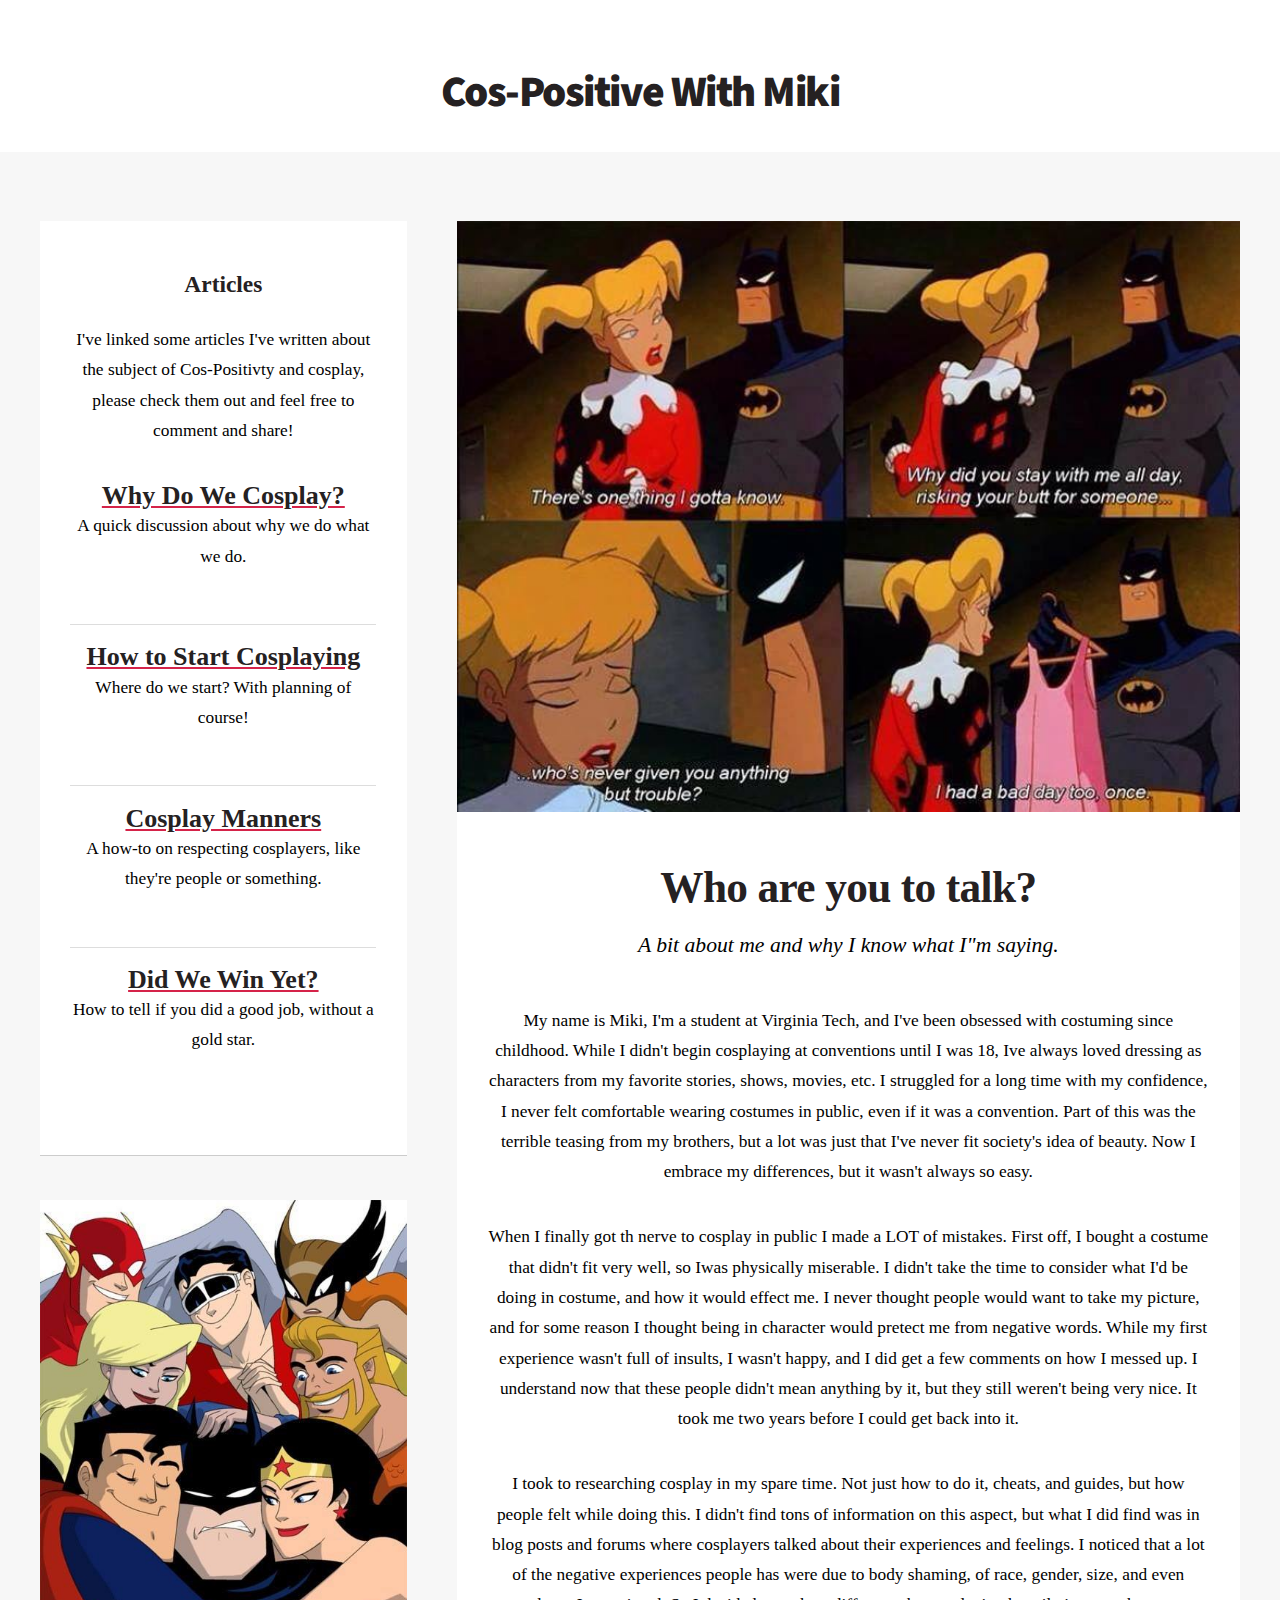
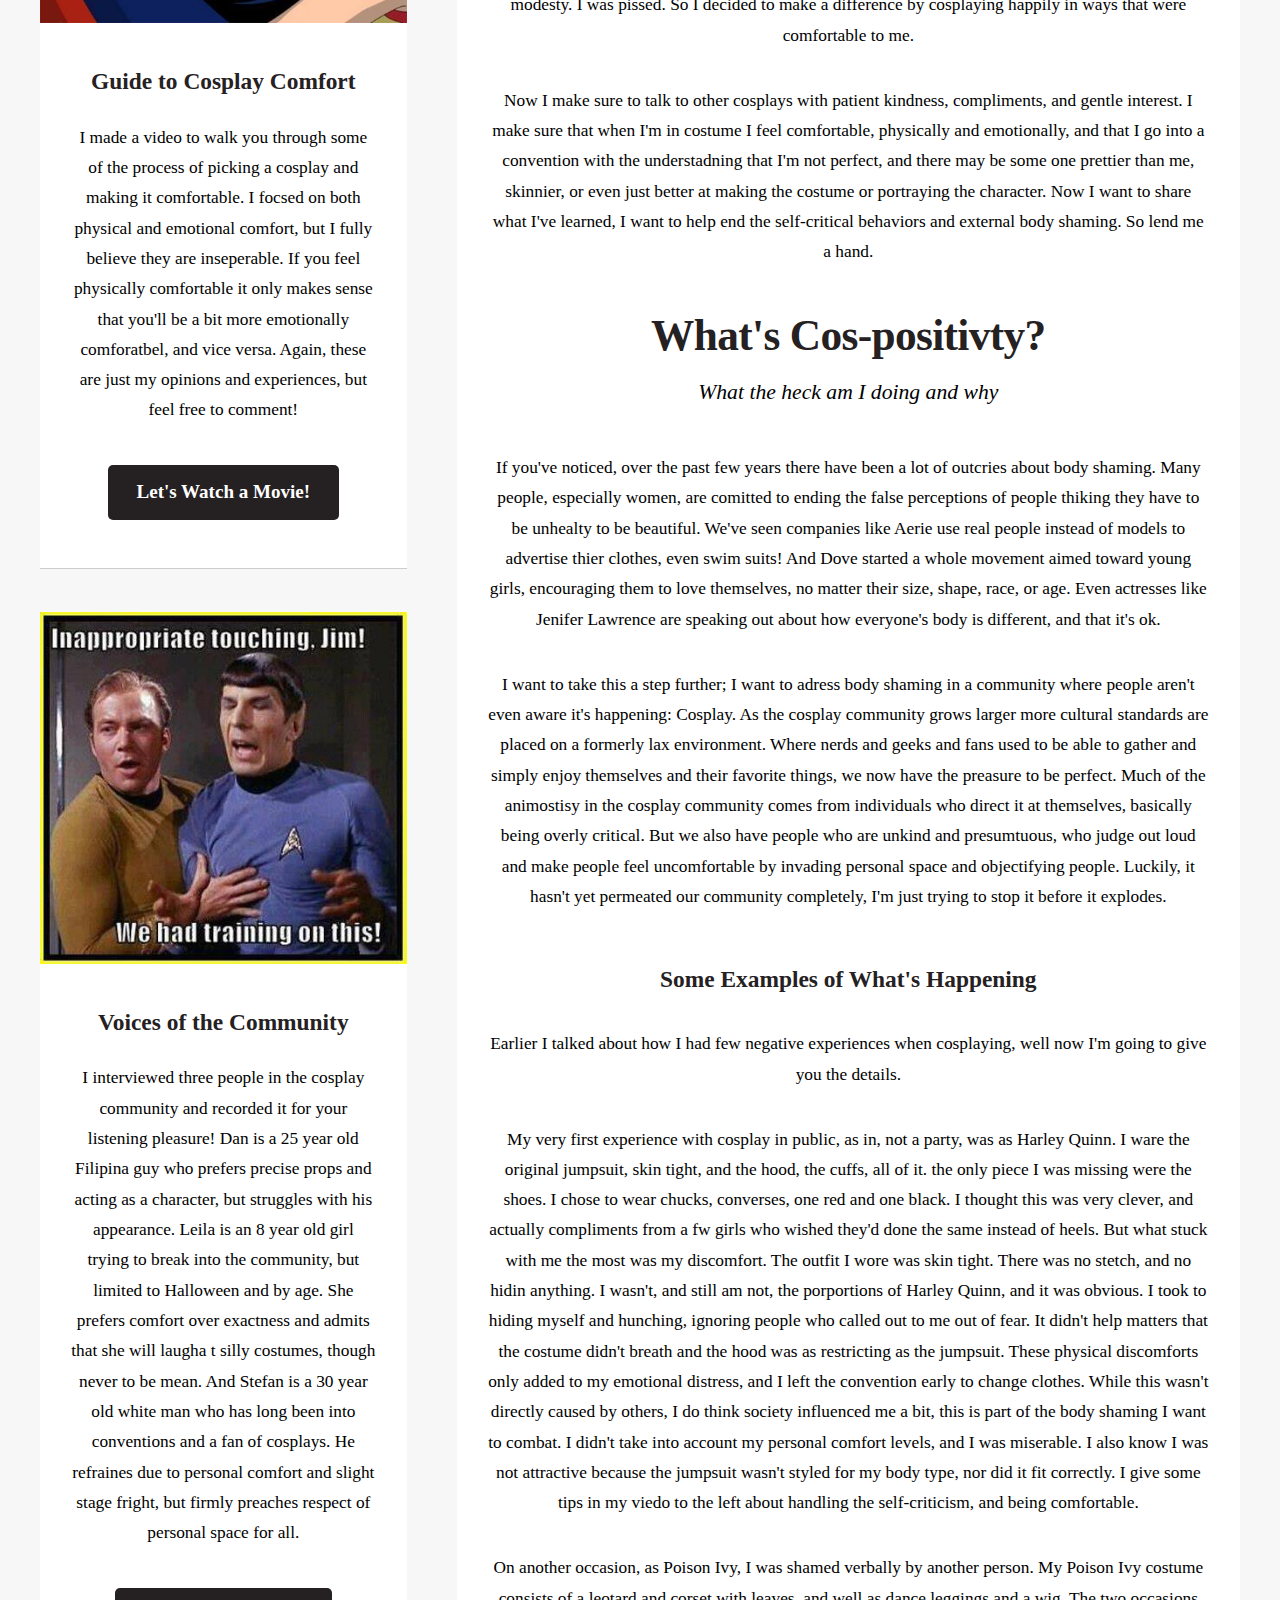
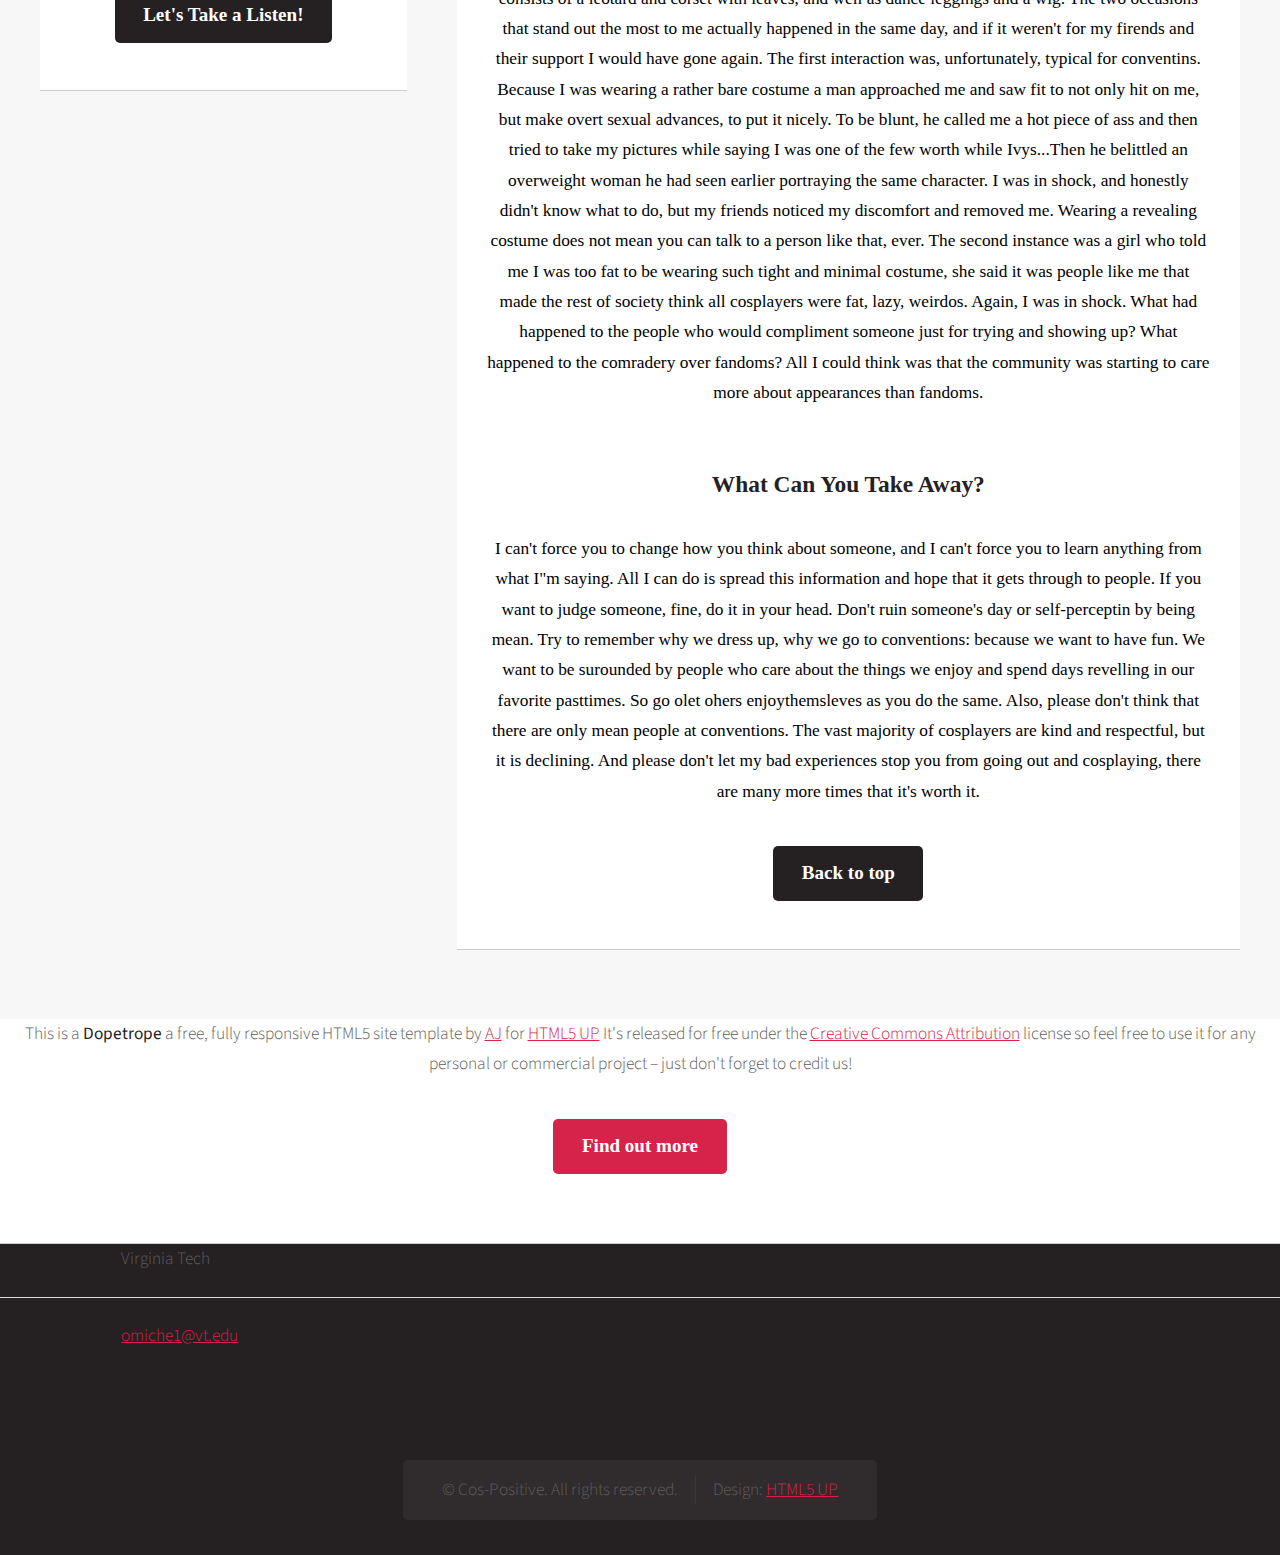
==== index.html @ 718fa7bf "background gradient" ====
<!DOCTYPE HTML>

<!--
	Dopetrope by HTML5 UP
	html5up.net | @ajlkn
	Free for personal and commercial use under the CCA 3.0 license (html5up.net/license)
-->
<html>
	<head>
		<title>Cos-Positivity</title>
		<meta charset="utf-8" />
		<meta name="viewport" content="width=device-width, initial-scale=1" />
		<!--[if lte IE 8]><script src="assets/js/ie/html5shiv.js"></script><![endif]-->
		<link rel="stylesheet" href="assets/css/main.css" />
		<!--[if lte IE 8]><link rel="stylesheet" href="assets/css/ie8.css" /><![endif]-->

	</head>
	<body class="left-sidebar">
		<div id="page-wrapper">

			<!-- Header -->
				<div id="header-wrapper">
					<div id="header">

						<!-- Logo -->
							<h1><a href="index.html">Cos-Positive With Miki</a></h1>



			<!-- Main -->
				<div id="main-wrapper">
					<div class="container">
						<div class="row">
							<div class="4u 12u(mobile)">

								<!-- Sidebar -->

									<section class="box">
										<header>
											<h3>Articles</h3>
										</header>
											<p>I've linked some articles I've written about the subject of Cos-Positivty and cosplay, please check them out and feel free to comment and share!</p>
										<ul class="divided">
											<li><a href="https://medium.com/@omiche1/cosplay-why-we-do-it-e22e44e85439#.h0am6yhkr"> <h2>Why Do We Cosplay?</h2></a>
												<p> A quick discussion about why we do what we do.</p> </li>
											<li><a href="https://medium.com/@omiche1/where-cos-players-begin-73baca3f4465#.1ui3qeri3"> <h2>How to Start Cosplaying</h2></a>
												<p> Where do we start? With planning of course!</li>
											<li><a href="https://medium.com/@omiche1/cos-politeness-6b3b07831b77#.b952tyuu8"><h2>Cosplay Manners</h2></a>
												<p>A how-to on respecting cosplayers, like they're people or something.</p> </li>
											<li><a href="https://medium.com/@omiche1/when-is-cos-play-successful-838d1ea5e66e#.mlpqvduhi"><h2>Did We Win Yet?</h2></a>
												<p>How to tell if you did a good job, without a gold star.</p> </li>
										</ul>

									</section>
									<section class="box">
										<a href="#" class="image featured"><img src="images/pic11.jpg" alt="" /></a>
										<header>
											<h3>Guide to Cosplay Comfort</h3>
										</header>
										<p>I made a video to walk you through some of the process of picking a cosplay and making it comfortable. I focsed on both physical and emotional comfort, but I fully believe they are inseperable. If you feel physically comfortable it only makes sense that you'll be a bit more emotionally comforatbel, and vice versa. Again, these are just my opinions and experiences, but feel free to comment!</p>
										<footer>
											<a href="https://www.youtube.com/watch?v=R104A-FDfDQ" class="button alt">Let's Watch a Movie!</a>
										</footer>
									</section>

									<section class="box">
										<a href="#" class="image featured"><img src="images/pic09.jpg" alt="" /></a>
										<header>
											<h3>Voices of the Community</h3>
										</header>
										<p>I interviewed three people in the cosplay community and recorded it for your listening pleasure! Dan is a 25 year old Filipina guy who prefers precise props and acting as a character, but struggles with his appearance. Leila is an 8 year old girl trying to break into the community, but limited to Halloween and by age. She prefers comfort over exactness and admits that she will laugha t silly costumes, though never to be mean. And Stefan is a 30 year old white man who has long been into conventions and a fan of cosplays. He refraines due to personal comfort and slight stage fright, but firmly preaches respect of personal space for all.</p>
										<footer>
											<a href="https://soundcloud.com/user-103454014" class="button alt">Let's Take a Listen!</a>
										</footer>
									</section>

							</div>
							<div class="8u 12u(mobile) important(mobile)">

								<!-- Content -->
									<article class="box post">
										<a href="#" class="image featured"><img src="images/pic01.jpg" alt="" /></a>
										<header>
											<h2>Who are you to talk?</h2>
											<p>A bit about me and why I know what I"m saying.</p>
										</header>
										<p>My name is Miki, I'm a student at Virginia Tech, and I've been obsessed with costuming since childhood. While I didn't begin cosplaying at conventions until I was 18, Ive always loved dressing as characters from my favorite stories, shows, movies, etc. I struggled for a long time with my confidence, I never felt comfortable wearing costumes in public, even if it was a convention. Part of this was the terrible teasing from my brothers, but a lot was just that I've never fit society's idea of beauty. Now I embrace my differences, but it wasn't always so easy.
										</p>
											<p>When I finally got th nerve to cosplay in public I made a LOT of mistakes. First off, I bought a costume that didn't fit very well, so Iwas physically miserable. I didn't take the time to consider what I'd be doing in costume, and how it would effect me. I never thought people would want to take my picture, and for some reason I thought being in character would pretect me from negative words. While my first experience wasn't full of insults, I wasn't happy, and I did get a few comments on how I messed up. I understand now that these people didn't mean anything by it, but they still weren't being very nice. It took me two years before I could get back into it. </p>
											<p> I took to researching cosplay in my spare time. Not just how to do it, cheats, and guides, but how people felt while doing this. I didn't find tons of information on this aspect, but what I did find was in blog posts and forums where cosplayers talked about their experiences and feelings. I noticed that a lot of the negative experiences people has were due to body shaming, of race, gender, size, and even modesty. I was pissed. So I decided to make a difference by cosplaying happily in ways that were comfortable to me. </p>
											<p> Now I make sure to talk to other cosplays with patient kindness, compliments, and gentle interest. I make sure that when I'm in costume I feel comfortable, physically and emotionally, and that I go into a convention with the understadning that I'm not perfect, and there may be some one prettier than me, skinnier, or even just better at making the costume or portraying the character. Now I want to share what I've learned, I want to help end the self-critical behaviors and external body shaming. So lend me a hand. </p>

											<header>
												<h2>What's Cos-positivty?</h2>
												<p>What the heck am I doing and why</p>
											</header>
										<p>
											If you've noticed, over the past few years there have been a lot of outcries about body shaming. Many people, especially women, are comitted to ending the false perceptions of people thiking they have to be unhealty to be beautiful. We've seen companies like Aerie use real people instead of models to advertise thier clothes, even swim suits! And Dove started a whole movement aimed toward young girls, encouraging them to love themselves, no matter their size, shape, race, or age. Even actresses like Jenifer Lawrence are speaking out about how everyone's body is different, and that it's ok.

										</p>
										<p>
											I want to take this a step further; I want to adress body shaming in a community where people aren't even aware it's happening: Cosplay. As the cosplay community grows larger more cultural standards are placed on a formerly lax environment. Where nerds and geeks and fans used to be able to gather and simply enjoy themselves and their favorite things, we now have the preasure to be perfect. Much of the animostisy in the cosplay community comes from individuals who direct it at themselves, basically being overly critical. But we also have people who are unkind and presumtuous, who judge out loud and make people feel uncomfortable by invading personal space and objectifying people. Luckily, it hasn't yet permeated our community completely, I'm just trying to stop it before it explodes.
										</p>
										<section>
											<header>
												<h3>Some Examples of What's Happening</h3>
											</header>
											<p>
												Earlier I talked about how I had few negative experiences when cosplaying, well now I'm going to give you the details.
											</p>
											<p>
												My very first experience with cosplay in public, as in, not a party, was as Harley Quinn. I ware the original jumpsuit, skin tight, and the hood, the cuffs, all of it. the only piece I was missing were the shoes. I chose to wear chucks, converses, one red and one black. I thought this was very clever, and actually compliments from a fw girls who wished they'd done the same instead of heels. But what stuck with me the most was my discomfort. The outfit I wore was skin tight. There was no stetch, and no hidin anything. I wasn't, and still am not, the porportions of Harley Quinn, and it was obvious. I took to hiding myself and hunching, ignoring people who called out to me out of fear. It didn't help matters that the costume didn't breath and the hood was as restricting as the jumpsuit. These physical discomforts only added to my emotional distress, and I left the convention early to change clothes. While this wasn't directly caused by others, I do think society influenced me a bit, this is part of the body shaming I want to combat. I didn't take into account my personal comfort levels, and I was miserable. I also know I was not attractive because the jumpsuit wasn't styled for my body type, nor did it fit correctly. I give some tips in my viedo to the left about handling the self-criticism, and being comfortable.
											</p>
											<p> On another occasion, as Poison Ivy, I was shamed verbally by another person. My Poison Ivy costume consists of a leotard and corset with leaves, and well as dance leggings and a wig. The two occasions that stand out the most to me actually happened in the same day, and if it weren't for my firends and their support I would have gone again. The first interaction was, unfortunately, typical for conventins. Because I was wearing a rather bare costume a man approached me and saw fit to not only hit on me, but make overt sexual advances, to put it nicely. To be blunt, he called me a hot piece of ass and then tried to take my pictures while saying I was one of the few worth while Ivys...Then he belittled an overweight woman he had seen earlier portraying the same character. I was in shock, and honestly didn't know what to do, but my friends noticed my discomfort and removed me. Wearing a revealing costume does not mean you can talk to a person like that, ever. The second instance was a girl who told me I was too fat to be wearing such tight and minimal costume, she said it was people like me that made the rest of society think all cosplayers were fat, lazy, weirdos. Again, I was in shock. What had happened to the people who would compliment someone just for trying and showing up? What happened to the comradery over fandoms? All I could think was that the community was starting to care more about appearances than fandoms.
										</section>
										<section>
											<header>
												<h3>What Can You Take Away?</h3>
											</header>
											<p>
												I can't force you to change how you think about someone, and I can't force you to learn anything from what I"m saying. All I can do is spread this information and hope that it gets through to people. If you want to judge someone, fine, do it in your head. Don't ruin someone's day or self-perceptin by being mean. Try to remember why we dress up, why we go to conventions: because we want to have fun. We want to be surounded by people who care about the things we enjoy and spend days revelling in our favorite pasttimes. So go olet ohers enjoythemsleves as you do the same. Also, please don't think that there are only mean people at conventions. The vast majority of cosplayers are kind and respectful, but it is declining. And please don't let my bad experiences stop you from going out and cosplaying, there are many more times that it's worth it.
											</p>
											<footer>
												<a href="#" class="button alt">Back to top</a>
											</footer>
										</section>
									</article>

							</div>
						</div>
					</div>
				</div>

			<!-- Footer -->


										<p>This is a <strong>Dopetrope</strong> a free, fully responsive HTML5 site template by
										<a href="http://twitter.com/ajlkn">AJ</a> for <a href="http://html5up.net/">HTML5 UP</a> It's released for free under
										the <a href="http://html5up.net/license/">Creative Commons Attribution</a> license so feel free to use it for any personal or commercial project &ndash; just don't forget to credit us!
									</p>
									<footer>
										<a href="#" class="button">Find out more</a>
									</footer>
								</section>
							</div>
						</div>

									<ul class="contact">
										<li>
											<h3>Address</h3>
											<p>
												Virginia Tech<br />

											</p>
										</li>
										<li>
											<h3>Mail</h3>
											<p><a href="#">omiche1@vt.edu</a></p>
										</li>

									</ul>
								</section>
							</div>
						</div>
						<div class="row">
							<div class="12u">

								<!-- Copyright -->
									<div id="copyright">
										<ul class="links">
											<li>&copy; Cos-Positive. All rights reserved.</li><li>Design: <a href="http://html5up.net">HTML5 UP</a></li>
										</ul>
									</div>

							</div>
						</div>
					</section>
				</div>

		</div>

		<!-- Scripts -->
			<script src="assets/js/jquery.min.js"></script>
			<script src="assets/js/jquery.dropotron.min.js"></script>
			<script src="assets/js/skel.min.js"></script>
			<script src="assets/js/skel-viewport.min.js"></script>
			<script src="assets/js/util.js"></script>
			<!--[if lte IE 8]><script src="assets/js/ie/respond.min.js"></script><![endif]-->
			<script src="assets/js/main.js"></script>

	</body>
</html>
---- assets/css/main.css ----
@import url("font-awesome.min.css");
@import url("https://fonts.googleapis.com/css?family=Source+Sans+Pro:300,400,700,900,300italic");

/*
	Dopetrope by HTML5 UP
	html5up.net | @ajlkn
	Free for personal and commercial use under the CCA 3.0 license (html5up.net/license)
*/

/* Reset */

	html, body, div, span, applet, object, iframe, h1, h2, h3, h4, h5, h6, p, blockquote, pre, a, abbr, acronym, address, big, cite, code, del, dfn, em, img, ins, kbd, q, s, samp, small, strike, strong, sub, sup, tt, var, b, u, i, center, dl, dt, dd, ol, ul, li, fieldset, form, label, legend, table, caption, tbody, tfoot, thead, tr, th, td, article, aside, canvas, details, embed, figure, figcaption, footer, header, hgroup, menu, nav, output, ruby, section, summary, time, mark, audio, video {
		margin: 0;
		padding: 0;
		border: 0;
		font-size: 100%;
		font: inherit;
		vertical-align: baseline;
	}

	article, aside, details, figcaption, figure, footer, header, hgroup, menu, nav, section {
		display: block;
		color: black;
		font-family: Lucida;
	}

	body {
		line-height: 1;
	}

	ol, ul {
		list-style: none;
		
	}

	blockquote, q {
		quotes: none;
	}

	blockquote:before, blockquote:after, q:before, q:after {
		content: '';
		content: none;
	}

	table {
		border-collapse: collapse;
		border-spacing: 0;
	}

	body {
		-webkit-text-size-adjust: none;
	}

/* Box Model */

	*, *:before, *:after {
		-moz-box-sizing: border-box;
		-webkit-box-sizing: border-box;
		box-sizing: border-box;

	}

/* Containers */

	.container {
		margin-left: auto;
		margin-right: auto;
		background-image: url("https://i.stack.imgur.com/cjXKj.png");
	}

	.container.\31 25\25 {
		width: 100%;
		max-width: 1200px;
		min-width: 960px;
	}

	.container.\37 5\25 {
		width: 720px;
	}

	.container.\35 0\25 {
		width: 480px;
	}

	.container.\32 5\25 {
		width: 240px;
	}

	.container {
		width: 960px;
	}

	@media screen and (min-width: 737px) {

		.container.\31 25\25 {
			width: 100%;
			max-width: 1500px;
			min-width: 1200px;
		}

		.container.\37 5\25 {
			width: 900px;
		}

		.container.\35 0\25 {
			width: 600px;
		}

		.container.\32 5\25 {
			width: 300px;
		}

		.container {
			width: 1200px;
		}

	}

	@media screen and (min-width: 737px) and (max-width: 1200px) {

		.container.\31 25\25 {
			width: 100%;
			max-width: 1200px;
			min-width: 960px;
		}

		.container.\37 5\25 {
			width: 720px;
		}

		.container.\35 0\25 {
			width: 480px;
		}

		.container.\32 5\25 {
			width: 240px;
		}

		.container {
			width: 960px;
		}

	}

	@media screen and (max-width: 736px) {

		.container.\31 25\25 {
			width: 100%;
			max-width: 125%;
			min-width: 100%;
		}

		.container.\37 5\25 {
			width: 75%;
		}

		.container.\35 0\25 {
			width: 50%;
		}

		.container.\32 5\25 {
			width: 25%;
		}

		.container {
			width: 100% !important;
		}

	}

/* Grid */

	.row {
		border-bottom: solid 1px transparent;
		-moz-box-sizing: border-box;
		-webkit-box-sizing: border-box;
		box-sizing: border-box;
	}

	.row > * {
		float: left;
		-moz-box-sizing: border-box;
		-webkit-box-sizing: border-box;
		box-sizing: border-box;
	}

	.row:after, .row:before {
		content: '';
		display: block;
		clear: both;
		height: 0;
	}

	.row.uniform > * > :first-child {
		margin-top: 0;
	}

	.row.uniform > * > :last-child {
		margin-bottom: 0;
	}

	.row.\30 \25 > * {
		padding: 0 0 0 0px;
	}

	.row.\30 \25 {
		margin: 0 0 -1px 0px;
	}

	.row.uniform.\30 \25 > * {
		padding: 0px 0 0 0px;
	}

	.row.uniform.\30 \25 {
		margin: 0px 0 -1px 0px;
	}

	.row > * {
		padding: 0 0 0 40px;
	}

	.row {
		margin: 0 0 -1px -40px;
	}

	.row.uniform > * {
		padding: 40px 0 0 40px;
	}

	.row.uniform {
		margin: -40px 0 -1px -40px;
	}

	.row.\32 00\25 > * {
		padding: 0 0 0 80px;
	}

	.row.\32 00\25 {
		margin: 0 0 -1px -80px;
	}

	.row.uniform.\32 00\25 > * {
		padding: 80px 0 0 80px;
	}

	.row.uniform.\32 00\25 {
		margin: -80px 0 -1px -80px;
	}

	.row.\31 50\25 > * {
		padding: 0 0 0 60px;
	}

	.row.\31 50\25 {
		margin: 0 0 -1px -60px;
	}

	.row.uniform.\31 50\25 > * {
		padding: 60px 0 0 60px;
	}

	.row.uniform.\31 50\25 {
		margin: -60px 0 -1px -60px;
	}

	.row.\35 0\25 > * {
		padding: 0 0 0 20px;
	}

	.row.\35 0\25 {
		margin: 0 0 -1px -20px;
	}

	.row.uniform.\35 0\25 > * {
		padding: 20px 0 0 20px;
	}

	.row.uniform.\35 0\25 {
		margin: -20px 0 -1px -20px;
	}

	.row.\32 5\25 > * {
		padding: 0 0 0 10px;
	}

	.row.\32 5\25 {
		margin: 0 0 -1px -10px;
	}

	.row.uniform.\32 5\25 > * {
		padding: 10px 0 0 10px;
	}

	.row.uniform.\32 5\25 {
		margin: -10px 0 -1px -10px;
	}

	.\31 2u, .\31 2u\24 {
		width: 100%;
		clear: none;
		margin-left: 0;
	}

	.\31 1u, .\31 1u\24 {
		width: 91.6666666667%;
		clear: none;
		margin-left: 0;
	}

	.\31 0u, .\31 0u\24 {
		width: 83.3333333333%;
		clear: none;
		margin-left: 0;
	}

	.\39 u, .\39 u\24 {
		width: 75%;
		clear: none;
		margin-left: 0;
	}

	.\38 u, .\38 u\24 {
		width: 66.6666666667%;
		clear: none;
		margin-left: 0;
	}

	.\37 u, .\37 u\24 {
		width: 58.3333333333%;
		clear: none;
		margin-left: 0;
	}

	.\36 u, .\36 u\24 {
		width: 50%;
		clear: none;
		margin-left: 0;
	}

	.\35 u, .\35 u\24 {
		width: 41.6666666667%;
		clear: none;
		margin-left: 0;
	}

	.\34 u, .\34 u\24 {
		width: 33.3333333333%;
		clear: none;
		margin-left: 0;
	}

	.\33 u, .\33 u\24 {
		width: 25%;
		clear: none;
		margin-left: 0;
	}

	.\32 u, .\32 u\24 {
		width: 16.6666666667%;
		clear: none;
		margin-left: 0;
	}

	.\31 u, .\31 u\24 {
		width: 8.3333333333%;
		clear: none;
		margin-left: 0;
	}

	.\31 2u\24 + *,
	.\31 1u\24 + *,
	.\31 0u\24 + *,
	.\39 u\24 + *,
	.\38 u\24 + *,
	.\37 u\24 + *,
	.\36 u\24 + *,
	.\35 u\24 + *,
	.\34 u\24 + *,
	.\33 u\24 + *,
	.\32 u\24 + *,
	.\31 u\24 + * {
		clear: left;
	}

	.\-11u {
		margin-left: 91.66667%;
	}

	.\-10u {
		margin-left: 83.33333%;
	}

	.\-9u {
		margin-left: 75%;
	}

	.\-8u {
		margin-left: 66.66667%;
	}

	.\-7u {
		margin-left: 58.33333%;
	}

	.\-6u {
		margin-left: 50%;
	}

	.\-5u {
		margin-left: 41.66667%;
	}

	.\-4u {
		margin-left: 33.33333%;
	}

	.\-3u {
		margin-left: 25%;
	}

	.\-2u {
		margin-left: 16.66667%;
	}

	.\-1u {
		margin-left: 8.33333%;
	}

	@media screen and (min-width: 737px) {

		.row > * {
			padding: 50px 0 0 50px;
		}

		.row {
			margin: -50px 0 -1px -50px;
		}

		.row.uniform > * {
			padding: 50px 0 0 50px;
		}

		.row.uniform {
			margin: -50px 0 -1px -50px;
		}

		.row.\32 00\25 > * {
			padding: 100px 0 0 100px;
		}

		.row.\32 00\25 {
			margin: -100px 0 -1px -100px;
		}

		.row.uniform.\32 00\25 > * {
			padding: 100px 0 0 100px;
		}

		.row.uniform.\32 00\25 {
			margin: -100px 0 -1px -100px;
		}

		.row.\31 50\25 > * {
			padding: 75px 0 0 75px;
		}

		.row.\31 50\25 {
			margin: -75px 0 -1px -75px;
		}

		.row.uniform.\31 50\25 > * {
			padding: 75px 0 0 75px;
		}

		.row.uniform.\31 50\25 {
			margin: -75px 0 -1px -75px;
		}

		.row.\35 0\25 > * {
			padding: 25px 0 0 25px;
		}

		.row.\35 0\25 {
			margin: -25px 0 -1px -25px;
		}

		.row.uniform.\35 0\25 > * {
			padding: 25px 0 0 25px;
		}

		.row.uniform.\35 0\25 {
			margin: -25px 0 -1px -25px;
		}

		.row.\32 5\25 > * {
			padding: 12.5px 0 0 12.5px;
		}

		.row.\32 5\25 {
			margin: -12.5px 0 -1px -12.5px;
		}

		.row.uniform.\32 5\25 > * {
			padding: 12.5px 0 0 12.5px;
		}

		.row.uniform.\32 5\25 {
			margin: -12.5px 0 -1px -12.5px;
		}

		.\31 2u\28desktop\29, .\31 2u\24\28desktop\29 {
			width: 100%;
			clear: none;
			margin-left: 0;
		}

		.\31 1u\28desktop\29, .\31 1u\24\28desktop\29 {
			width: 91.6666666667%;
			clear: none;
			margin-left: 0;
		}

		.\31 0u\28desktop\29, .\31 0u\24\28desktop\29 {
			width: 83.3333333333%;
			clear: none;
			margin-left: 0;
		}

		.\39 u\28desktop\29, .\39 u\24\28desktop\29 {
			width: 75%;
			clear: none;
			margin-left: 0;
		}

		.\38 u\28desktop\29, .\38 u\24\28desktop\29 {
			width: 66.6666666667%;
			clear: none;
			margin-left: 0;
		}

		.\37 u\28desktop\29, .\37 u\24\28desktop\29 {
			width: 58.3333333333%;
			clear: none;
			margin-left: 0;
		}

		.\36 u\28desktop\29, .\36 u\24\28desktop\29 {
			width: 50%;
			clear: none;
			margin-left: 0;
		}

		.\35 u\28desktop\29, .\35 u\24\28desktop\29 {
			width: 41.6666666667%;
			clear: none;
			margin-left: 0;
		}

		.\34 u\28desktop\29, .\34 u\24\28desktop\29 {
			width: 33.3333333333%;
			clear: none;
			margin-left: 0;
		}

		.\33 u\28desktop\29, .\33 u\24\28desktop\29 {
			width: 25%;
			clear: none;
			margin-left: 0;
		}

		.\32 u\28desktop\29, .\32 u\24\28desktop\29 {
			width: 16.6666666667%;
			clear: none;
			margin-left: 0;
		}

		.\31 u\28desktop\29, .\31 u\24\28desktop\29 {
			width: 8.3333333333%;
			clear: none;
			margin-left: 0;
		}

		.\31 2u\24\28desktop\29 + *,
		.\31 1u\24\28desktop\29 + *,
		.\31 0u\24\28desktop\29 + *,
		.\39 u\24\28desktop\29 + *,
		.\38 u\24\28desktop\29 + *,
		.\37 u\24\28desktop\29 + *,
		.\36 u\24\28desktop\29 + *,
		.\35 u\24\28desktop\29 + *,
		.\34 u\24\28desktop\29 + *,
		.\33 u\24\28desktop\29 + *,
		.\32 u\24\28desktop\29 + *,
		.\31 u\24\28desktop\29 + * {
			clear: left;
		}

		.\-11u\28desktop\29 {
			margin-left: 91.66667%;
		}

		.\-10u\28desktop\29 {
			margin-left: 83.33333%;
		}

		.\-9u\28desktop\29 {
			margin-left: 75%;
		}

		.\-8u\28desktop\29 {
			margin-left: 66.66667%;
		}

		.\-7u\28desktop\29 {
			margin-left: 58.33333%;
		}

		.\-6u\28desktop\29 {
			margin-left: 50%;
		}

		.\-5u\28desktop\29 {
			margin-left: 41.66667%;
		}

		.\-4u\28desktop\29 {
			margin-left: 33.33333%;
		}

		.\-3u\28desktop\29 {
			margin-left: 25%;
		}

		.\-2u\28desktop\29 {
			margin-left: 16.66667%;
		}

		.\-1u\28desktop\29 {
			margin-left: 8.33333%;
		}

	}

	@media screen and (min-width: 737px) and (max-width: 1200px) {

		.row > * {
			padding: 25px 0 0 25px;
		}

		.row {
			margin: -25px 0 -1px -25px;
		}

		.row.uniform > * {
			padding: 25px 0 0 25px;
		}

		.row.uniform {
			margin: -25px 0 -1px -25px;
		}

		.row.\32 00\25 > * {
			padding: 50px 0 0 50px;
		}

		.row.\32 00\25 {
			margin: -50px 0 -1px -50px;
		}

		.row.uniform.\32 00\25 > * {
			padding: 50px 0 0 50px;
		}

		.row.uniform.\32 00\25 {
			margin: -50px 0 -1px -50px;
		}

		.row.\31 50\25 > * {
			padding: 37.5px 0 0 37.5px;
		}

		.row.\31 50\25 {
			margin: -37.5px 0 -1px -37.5px;
		}

		.row.uniform.\31 50\25 > * {
			padding: 37.5px 0 0 37.5px;
		}

		.row.uniform.\31 50\25 {
			margin: -37.5px 0 -1px -37.5px;
		}

		.row.\35 0\25 > * {
			padding: 12.5px 0 0 12.5px;
		}

		.row.\35 0\25 {
			margin: -12.5px 0 -1px -12.5px;
		}

		.row.uniform.\35 0\25 > * {
			padding: 12.5px 0 0 12.5px;
		}

		.row.uniform.\35 0\25 {
			margin: -12.5px 0 -1px -12.5px;
		}

		.row.\32 5\25 > * {
			padding: 6.25px 0 0 6.25px;
		}

		.row.\32 5\25 {
			margin: -6.25px 0 -1px -6.25px;
		}

		.row.uniform.\32 5\25 > * {
			padding: 6.25px 0 0 6.25px;
		}

		.row.uniform.\32 5\25 {
			margin: -6.25px 0 -1px -6.25px;
		}

		.\31 2u\28tablet\29, .\31 2u\24\28tablet\29 {
			width: 100%;
			clear: none;
			margin-left: 0;
		}

		.\31 1u\28tablet\29, .\31 1u\24\28tablet\29 {
			width: 91.6666666667%;
			clear: none;
			margin-left: 0;
		}

		.\31 0u\28tablet\29, .\31 0u\24\28tablet\29 {
			width: 83.3333333333%;
			clear: none;
			margin-left: 0;
		}

		.\39 u\28tablet\29, .\39 u\24\28tablet\29 {
			width: 75%;
			clear: none;
			margin-left: 0;
		}

		.\38 u\28tablet\29, .\38 u\24\28tablet\29 {
			width: 66.6666666667%;
			clear: none;
			margin-left: 0;
		}

		.\37 u\28tablet\29, .\37 u\24\28tablet\29 {
			width: 58.3333333333%;
			clear: none;
			margin-left: 0;
		}

		.\36 u\28tablet\29, .\36 u\24\28tablet\29 {
			width: 50%;
			clear: none;
			margin-left: 0;
		}

		.\35 u\28tablet\29, .\35 u\24\28tablet\29 {
			width: 41.6666666667%;
			clear: none;
			margin-left: 0;
		}

		.\34 u\28tablet\29, .\34 u\24\28tablet\29 {
			width: 33.3333333333%;
			clear: none;
			margin-left: 0;
		}

		.\33 u\28tablet\29, .\33 u\24\28tablet\29 {
			width: 25%;
			clear: none;
			margin-left: 0;
		}

		.\32 u\28tablet\29, .\32 u\24\28tablet\29 {
			width: 16.6666666667%;
			clear: none;
			margin-left: 0;
		}

		.\31 u\28tablet\29, .\31 u\24\28tablet\29 {
			width: 8.3333333333%;
			clear: none;
			margin-left: 0;
		}

		.\31 2u\24\28tablet\29 + *,
		.\31 1u\24\28tablet\29 + *,
		.\31 0u\24\28tablet\29 + *,
		.\39 u\24\28tablet\29 + *,
		.\38 u\24\28tablet\29 + *,
		.\37 u\24\28tablet\29 + *,
		.\36 u\24\28tablet\29 + *,
		.\35 u\24\28tablet\29 + *,
		.\34 u\24\28tablet\29 + *,
		.\33 u\24\28tablet\29 + *,
		.\32 u\24\28tablet\29 + *,
		.\31 u\24\28tablet\29 + * {
			clear: left;
		}

		.\-11u\28tablet\29 {
			margin-left: 91.66667%;
		}

		.\-10u\28tablet\29 {
			margin-left: 83.33333%;
		}

		.\-9u\28tablet\29 {
			margin-left: 75%;
		}

		.\-8u\28tablet\29 {
			margin-left: 66.66667%;
		}

		.\-7u\28tablet\29 {
			margin-left: 58.33333%;
		}

		.\-6u\28tablet\29 {
			margin-left: 50%;
		}

		.\-5u\28tablet\29 {
			margin-left: 41.66667%;
		}

		.\-4u\28tablet\29 {
			margin-left: 33.33333%;
		}

		.\-3u\28tablet\29 {
			margin-left: 25%;
		}

		.\-2u\28tablet\29 {
			margin-left: 16.66667%;
		}

		.\-1u\28tablet\29 {
			margin-left: 8.33333%;
		}

	}

	@media screen and (max-width: 736px) {

		.row > * {
			padding: 20px 0 0 20px;
		}

		.row {
			margin: -20px 0 -1px -20px;
		}

		.row.uniform > * {
			padding: 20px 0 0 20px;
		}

		.row.uniform {
			margin: -20px 0 -1px -20px;
		}

		.row.\32 00\25 > * {
			padding: 40px 0 0 40px;
		}

		.row.\32 00\25 {
			margin: -40px 0 -1px -40px;
		}

		.row.uniform.\32 00\25 > * {
			padding: 40px 0 0 40px;
		}

		.row.uniform.\32 00\25 {
			margin: -40px 0 -1px -40px;
		}

		.row.\31 50\25 > * {
			padding: 30px 0 0 30px;
		}

		.row.\31 50\25 {
			margin: -30px 0 -1px -30px;
		}

		.row.uniform.\31 50\25 > * {
			padding: 30px 0 0 30px;
		}

		.row.uniform.\31 50\25 {
			margin: -30px 0 -1px -30px;
		}

		.row.\35 0\25 > * {
			padding: 10px 0 0 10px;
		}

		.row.\35 0\25 {
			margin: -10px 0 -1px -10px;
		}

		.row.uniform.\35 0\25 > * {
			padding: 10px 0 0 10px;
		}

		.row.uniform.\35 0\25 {
			margin: -10px 0 -1px -10px;
		}

		.row.\32 5\25 > * {
			padding: 5px 0 0 5px;
		}

		.row.\32 5\25 {
			margin: -5px 0 -1px -5px;
		}

		.row.uniform.\32 5\25 > * {
			padding: 5px 0 0 5px;
		}

		.row.uniform.\32 5\25 {
			margin: -5px 0 -1px -5px;
		}

		.\31 2u\28mobile\29, .\31 2u\24\28mobile\29 {
			width: 100%;
			clear: none;
			margin-left: 0;
		}

		.\31 1u\28mobile\29, .\31 1u\24\28mobile\29 {
			width: 91.6666666667%;
			clear: none;
			margin-left: 0;
		}

		.\31 0u\28mobile\29, .\31 0u\24\28mobile\29 {
			width: 83.3333333333%;
			clear: none;
			margin-left: 0;
		}

		.\39 u\28mobile\29, .\39 u\24\28mobile\29 {
			width: 75%;
			clear: none;
			margin-left: 0;
		}

		.\38 u\28mobile\29, .\38 u\24\28mobile\29 {
			width: 66.6666666667%;
			clear: none;
			margin-left: 0;
		}

		.\37 u\28mobile\29, .\37 u\24\28mobile\29 {
			width: 58.3333333333%;
			clear: none;
			margin-left: 0;
		}

		.\36 u\28mobile\29, .\36 u\24\28mobile\29 {
			width: 50%;
			clear: none;
			margin-left: 0;
		}

		.\35 u\28mobile\29, .\35 u\24\28mobile\29 {
			width: 41.6666666667%;
			clear: none;
			margin-left: 0;
		}

		.\34 u\28mobile\29, .\34 u\24\28mobile\29 {
			width: 33.3333333333%;
			clear: none;
			margin-left: 0;
		}

		.\33 u\28mobile\29, .\33 u\24\28mobile\29 {
			width: 25%;
			clear: none;
			margin-left: 0;
		}

		.\32 u\28mobile\29, .\32 u\24\28mobile\29 {
			width: 16.6666666667%;
			clear: none;
			margin-left: 0;
		}

		.\31 u\28mobile\29, .\31 u\24\28mobile\29 {
			width: 8.3333333333%;
			clear: none;
			margin-left: 0;
		}

		.\31 2u\24\28mobile\29 + *,
		.\31 1u\24\28mobile\29 + *,
		.\31 0u\24\28mobile\29 + *,
		.\39 u\24\28mobile\29 + *,
		.\38 u\24\28mobile\29 + *,
		.\37 u\24\28mobile\29 + *,
		.\36 u\24\28mobile\29 + *,
		.\35 u\24\28mobile\29 + *,
		.\34 u\24\28mobile\29 + *,
		.\33 u\24\28mobile\29 + *,
		.\32 u\24\28mobile\29 + *,
		.\31 u\24\28mobile\29 + * {
			clear: left;
		}

		.\-11u\28mobile\29 {
			margin-left: 91.66667%;
		}

		.\-10u\28mobile\29 {
			margin-left: 83.33333%;
		}

		.\-9u\28mobile\29 {
			margin-left: 75%;
		}

		.\-8u\28mobile\29 {
			margin-left: 66.66667%;
		}

		.\-7u\28mobile\29 {
			margin-left: 58.33333%;
		}

		.\-6u\28mobile\29 {
			margin-left: 50%;
		}

		.\-5u\28mobile\29 {
			margin-left: 41.66667%;
		}

		.\-4u\28mobile\29 {
			margin-left: 33.33333%;
		}

		.\-3u\28mobile\29 {
			margin-left: 25%;
		}

		.\-2u\28mobile\29 {
			margin-left: 16.66667%;
		}

		.\-1u\28mobile\29 {
			margin-left: 8.33333%;
		}

	}

/* Basic */

	body {
		background: #252122;
		background-image: url("images/bg02.png");
		font-family: 'Source Sans Pro';
		font-weight: 300;
		color: #5d5d5d;
	}

		body.is-loading * {
			-moz-transition: none !important;
			-webkit-transition: none !important;
			-ms-transition: none !important;
			transition: none !important;
			-moz-animation: none !important;
			-webkit-animation: none !important;
			-ms-animation: none !important;
			animation: none !important;
		}

	input, textarea, select {
		font-family: 'Source Sans Pro';
		font-weight: 300;
		color: #5d5d5d;
	}

	strong, b {
		color: #252122;
		font-weight: 400;
	}

	i, em {
		font-style: italic;
	}

	sub {
		position: relative;
		top: 0.5em;
		font-size: 0.8em;
	}

	sup {
		position: relative;
		top: -0.5em;
		font-size: 0.8em;
	}

	blockquote {
		border-left: solid 0.75em #dddddd;
		padding: 1em 0 1em 1.5em;
		font-style: italic;
	}

	h1, h2, h3, h4, h5, h6 {
		color: #252122;
		font-weight: 700;
	}

	h1 a, h2 a, h3 a, h4 a, h5 a, h6 a {
		color: inherit;
		text-decoration: none;
	}

	a {
		color: #d52349;
		text-decoration: underline;
	}

		a:hover {
			text-decoration: none;
		}

	br.clear {
		clear: both;
	}

	hr {
		border: 0;
		border-top: solid 1px #dddddd;
		height: 1px;
		margin: 2em 0 2em 0;
	}

	p, ul, ol, dl, table {
		margin-bottom: 2em;
	}

/* Form */

	form label {
		display: block;
		color: #252122;
		font-weight: 400;
		margin: 0 0 0.5em 0;
	}

	form input[type=text],
	form input[type=email],
	form input[type=password],
	form select,
	form textarea {
		-webkit-appearance: none;
		display: block;
		border: 0;
		padding: 0.75em 1em;
		font-size: 1em;
		border-radius: 5px;
		border: solid 1px #dddddd;
		background: #fff;
		width: 100%;
	}

		form input[type=text]:focus,
		form input[type=email]:focus,
		form input[type=password]:focus,
		form select:focus,
		form textarea:focus {
			box-shadow: inset 0px 0px 1px 1px #43bff0;
		}

	form textarea {
		height: 15em;
	}

	form .formerize-placeholder {
		color: #555 !important;
	}

	form ::-webkit-input-placeholder {
		color: #555 !important;
	}

	form :-moz-placeholder {
		color: #555 !important;
	}

	form ::-moz-placeholder {
		color: #555 !important;
	}

	form :-ms-input-placeholder {
		color: #555 !important;
	}

	form ::-moz-focus-inner {
		border: 0;
	}

/* Tables */

	table {
		width: 100%;
	}

		table.default {
			width: 100%;
		}

			table.default tr {
				border-top: solid 1px #dddddd;
			}

				table.default tr:first-child {
					border-top: 0;
				}

			table.default td {
				padding: 0.5em 1em 0.5em 1em;
			}

			table.default th {
				text-align: left;
				padding: 0.5em 1em 0.5em 1em;
				font-weight: 700;
				margin: 0 0 1em 0;
			}

			table.default thead {
				border-bottom: solid 2px #dddddd;
			}

/* Section/Article */

	section, article {
		margin-bottom: 2.5em;
	}

		section > :last-child, section:last-child, article > :last-child, article:last-child {
			margin-bottom: 0;
		}

	header > p {
		display: block;
		font-style: italic;
	}

	header.major {
		position: relative;
		text-align: center;
		border-top: solid 1px #ccc;
		top: 1em;
	}

		header.major h2 {
			background: #fff;
			position: relative;
			top: -0.65em;
			display: inline;
			margin: 0;
			padding: 0 1em 0 1em;
		}

/* Box */

	.box {
		background: #ffffff;
		border-bottom: solid 1px #ccc;
	}

		.box .image.featured {
			position: relative;
			width: auto;
		}

/* Button */

	input[type="button"],
	input[type="submit"],
	input[type="reset"],
	button,
	.button {
		-webkit-appearance: none;
		display: inline-block;
		text-decoration: none;
		cursor: pointer;
		border: 0;
		border-radius: 5px;
		background: #d52349;
		color: #fff !important;
		font-weight: 700;
		outline: 0;
		-moz-transition: background-color .25s ease-in-out;
		-webkit-transition: background-color .25s ease-in-out;
		-ms-transition: background-color .25s ease-in-out;
		transition: background-color .25s ease-in-out;
	}

		input[type="button"]:hover,
		input[type="submit"]:hover,
		input[type="reset"]:hover,
		button:hover,
		.button:hover {
			background: #e53359;
		}

		input[type="button"]:active,
		input[type="submit"]:active,
		input[type="reset"]:active,
		button:active,
		.button:active {
			background: #c51349;
		}

		input[type="button"].alt,
		input[type="submit"].alt,
		input[type="reset"].alt,
		button.alt,
		.button.alt {
			background: #252122;
		}

			input[type="button"].alt:hover,
			input[type="submit"].alt:hover,
			input[type="reset"].alt:hover,
			button.alt:hover,
			.button.alt:hover {
				background: #353132;
			}

			input[type="button"].alt:active,
			input[type="submit"].alt:active,
			input[type="reset"].alt:active,
			button.alt:active,
			.button.alt:active {
				background: #151112;
			}

		input[type="button"].icon:before,
		input[type="submit"].icon:before,
		input[type="reset"].icon:before,
		button.icon:before,
		.button.icon:before {
			opacity: 0.35;
			position: relative;
			top: 0.05em;
			margin-right: 0.75em;
		}

/* Image */

	.image {
		display: inline-block;
		outline: 0;
	}

		.image img {
			display: block;
			width: 100%;
		}

		.image.centered {
			display: block;
			margin: 0 0 2em 0;
		}

			.image.centered img {
				margin: 0 auto;
				width: auto;
			}

		.image.featured {
			display: block;
			width: 100%;
			margin: 0 0 2em 0;
		}

		.image.left {
			float: left;
			margin: 0 2em 2em 0;
		}

/* List */

	ul.default {
		list-style: disc;
		padding-left: 1em;
	}

		ul.default li {
			padding-left: 0.5em;
		}

	ul.contact li {
		position: relative;
		border-top: solid 1px #ddd;
		padding: 1.3em 0 1.3em 7em;
	}

		ul.contact li h3 {
			position: absolute;
			left: 0;
			top: 1.3em;
			font-size: 1.1em;
		}

		ul.contact li p {
			margin: 0;
		}

		ul.contact li:first-child {
			padding-top: 0;
			border-top: 0;
		}

			ul.contact li:first-child h3 {
				top: 0;
			}

	ul.dates li {
		position: relative;
		border-top: solid 1px #ddd;
		padding: 1.3em 0 1.3em 6.75em;
	}

	ul.dates .date {
		display: block;
		position: absolute;
		left: 0;
		top: 1.3em;
		background-color: #d52349;
		height: 3.5em;
		text-align: center;
		color: #fff;
		line-height: 1em;
		border-top-left-radius: 5px;
		border-bottom-left-radius: 5px;
		padding: 0.5em 0.75em 0 1em;
	}

		ul.dates .date:after {
			content: '';
			position: absolute;
			bottom: 0;
			right: -1.2em;
			border-left: solid 1.25em #d52349;
			border-top: solid 1.8em transparent;
			border-bottom: solid 1.8em transparent;
		}

		ul.dates .date strong {
			display: block;
			font-size: 1.75em;
			padding-top: 0.15em;
		}

	ul.dates h3 {
		font-size: 1.1em;
	}

	ul.dates p {
		margin: 0;
	}

	ul.dates li:first-child {
		border-top: 0;
		padding-top: 0;
	}

		ul.dates li:first-child .date {
			top: 0;
		}

	ul.divided li {
		border-top: solid 1px #ddd;
		padding: 1em 0 1em 0;
	}

		ul.divided li:first-child {
			border-top: 0;
			padding-top: 0;
		}

	ul.social {
		overflow: hidden;
		cursor: default;
	}

		ul.social li {
			display: inline-block;
		}

			ul.social li:first-child {
				margin-left: 0;
			}

			ul.social li a {
				display: inline-block;
				width: 3em;
				height: 3em;
				text-align: center;
				border-radius: 5px;
				background: #888;
				-moz-transition: background-color .25s ease-in-out;
				-webkit-transition: background-color .25s ease-in-out;
				-ms-transition: background-color .25s ease-in-out;
				transition: background-color .25s ease-in-out;
			}

				ul.social li a:before {
					color: #fff;
					font-size: 2em;
					line-height: 1.5em;
				}

				ul.social li a.fa-facebook {
					background: #3c5a98;
				}

					ul.social li a.fa-facebook:hover {
						background: #4c6aa8;
					}

				ul.social li a.fa-twitter {
					background: #2daae4;
				}

					ul.social li a.fa-twitter:hover {
						background: #3dbaf4;
					}

				ul.social li a.fa-dribbble {
					background: #c4376b;
				}

					ul.social li a.fa-dribbble:hover {
						background: #d4477b;
					}

				ul.social li a.fa-linkedin {
					background: #006599;
				}

					ul.social li a.fa-linkedin:hover {
						background: #1075a9;
					}

				ul.social li a.fa-tumblr {
					background: #2b4661;
				}

					ul.social li a.fa-tumblr:hover {
						background: #3b5671;
					}

				ul.social li a.fa-google-plus {
					background: #da2713;
				}

					ul.social li a.fa-google-plus:hover {
						background: #ea3723;
					}

	ol.default {
		list-style: decimal;
		padding-left: 1.25em;
	}

		ol.default li {
			padding-left: 0.25em;
		}

/* Icons */

	.icon {
		position: relative;
		text-decoration: none;
	}

		.icon:before {
			-moz-osx-font-smoothing: grayscale;
			-webkit-font-smoothing: antialiased;
			font-family: FontAwesome;
			font-style: normal;
			font-weight: normal;
			text-transform: none !important;
		}

		.icon > .label {
			display: none;
		}

		.icon.featured {
			position: relative;
			display: inline-block;
			background-color: #d52349;
			width: 9em;
			padding: 1.75em 0 0.75em 0;
			border-top-left-radius: 5px;
			border-top-right-radius: 5px;
			margin: 0 0 4.5em 0;
			cursor: default;
		}

			.icon.featured:before {
				font-size: 4.5em;
				line-height: 1em;
				color: #fff;
			}

			.icon.featured:after {
				content: '';
				position: absolute;
				bottom: -1.95em;
				left: 0;
				border-top: solid 2em #d52349;
				border-left: solid 4.5em transparent;
				border-right: solid 4.5em transparent;
			}

			.icon.featured.alt {
				background-color: #252122;
			}

				.icon.featured.alt:after {
					border-top-color: #252122;
				}

			.icon.featured.alt2 {
				background-color: #827a7c;
			}

				.icon.featured.alt2:after {
					border-top-color: #827a7c;
				}

/* Banner */

	#banner {
		background: #CCE8F4 url("../../images/pic01.jpg");
		background-position: center center;
		background-size: auto 100%;
		background-repeat: no-repeat;
		text-align: center;
	}

		#banner header {
			background-color: #252122;
			background-color: rgba(34, 30, 31, 0.98);
		}

			#banner header h2 {
				color: #fff;
				font-weight: 700;
			}

			#banner header p {
				color: #d52349;
				padding: 0;
				font-style: normal;
				margin: 0;
			}

/* Wrappers */

	#header-wrapper {
		position: relative;
		background: #ffffff;
		border-bottom: solid 1px #ccc;
	}

	#main-wrapper {
		position: relative;
		background: #f7f7f7 url("images/bg02.png");
	}

		#main-wrapper:before {
			content: '';
			position: absolute;
			top: 0;
			left: 0;
			width: 100%;
			background: url("images/bg01.png");
			background-size: 100% 100%;
			z-index: 0;
			opacity: 0.1;
		}

		#main-wrapper .major h2 {
			background: #f7f7f7 url("images/bg02.png");
		}

	#footer-wrapper {
		position: relative;
		color: #858484;
	}

		#footer-wrapper:before {
			content: '';
			position: absolute;
			top: 0;
			left: 0;
			width: 100%;
			background: url("images/bg01.png");
			background-size: 100% 100%;
			z-index: 0;
			opacity: 0.5;
		}

		#footer-wrapper a {
			color: #c5c4c4;
		}

		#footer-wrapper h2, #footer-wrapper h3, #footer-wrapper h4, #footer-wrapper h5, #footer-wrapper h6, #footer-wrapper strong, #footer-wrapper b {
			color: #fff;
		}

			#footer-wrapper h2 a, #footer-wrapper h3 a, #footer-wrapper h4 a, #footer-wrapper h5 a, #footer-wrapper h6 a, #footer-wrapper strong a, #footer-wrapper b a {
				color: inherit;
			}

		#footer-wrapper ul.contact li, #footer-wrapper ul.dates li, #footer-wrapper ul.divided li {
			border-top-color: #353434;
			border-top-color: rgba(255, 255, 255, 0.05);
		}

/* Intro */

	#intro {
		text-align: center;
	}

/* Copyright */

	#copyright {
		text-align: center;
	}

		#copyright .links {
			display: inline-block;
			background: #2C2929;
			background: rgba(255, 255, 255, 0.05);
			border-radius: 5px;
			margin: 0;
		}

/* Desktop */

	@media screen and (min-width: 737px) {

		/* Basic */

			body, input, textarea, select {
				font-size: 13pt;
				line-height: 1.75em;
			}

			h2 {
				font-size: 1.5em;
			}

			h3 {
				font-size: 1.35em;
			}

		/* Section/Article */

			header {
				margin: 0 0 1.5em 0;
			}

				header > p {
					margin: 0.5em 0 0 0;
					padding-bottom: 0.5em;
				}

				header.major {
					margin: 0 0 3em 0;
				}

			footer {
				margin: 2.25em 0 0 0;
			}

		/* Box */

			.box {
				padding: 2.75em 1.75em 2.75em 1.75em;
			}

				.box .image.featured {
					left: 1.75em;
					top: 1.75em;
					margin: -4.5em 0 4.25em -3.5em;
				}

				.box.post header {
					padding-top: 1em;
					margin: 0 0 2em 0;
				}

				.box.post h2 {
					font-size: 2.5em;
					letter-spacing: -0.015em;
				}

				.box.post header > p {
					margin-top: 1.25em;
					font-size: 1.25em;
				}

		/* Button */

			input[type="button"],
			input[type="submit"],
			input[type="reset"],
			button,
			.button {
				font-size: 1.1em;
				padding: 0.65em 1.5em 0.65em 1.5em;
			}

				input[type="button"].big,
				input[type="submit"].big,
				input[type="reset"].big,
				button.big,
				.button.big {
					font-size: 1.5em;
					padding: 0.75em 1.5em 0.75em 1.5em;
				}

		/* List */

			ul.actions li {
				display: inline-block;
				margin-left: 1em;
			}

				ul.actions li:first-child {
					margin-left: 0;
				}

			ul.links li {
				display: inline-block;
				border-left: solid 1px rgba(255, 255, 255, 0.05);
				padding: 0 0 0 1em;
				margin: 0 0 0 1em;
			}

				ul.links li:first-child {
					border-left: 0;
					padding-left: 0;
					margin-left: 0;
				}

			ul.social {
				margin: 0 0 3.25em 0;
			}

				ul.social li {
					margin-left: 0.75em;
				}

		/* Wrappers */

			#header-wrapper {
				padding: 4.5em 0 4em 0;
			}

			#main-wrapper {
				padding: 4em 0 4em 0;
			}

			#footer-wrapper {
				padding: 4em 0 4em 0;
			}

				#footer-wrapper header {
					margin: 0 0 3em 0;
				}

					#footer-wrapper header h2 {
						font-size: 1.75em;
					}

		/* Header */

			#header {
				text-align: center;
			}

				#header h1 {
					color: #252122;
					font-weight: 900;
					font-size: 2.5em;
					letter-spacing: -0.035em;
					margin: 0 0 1em 0;
				}

		/* Nav */

			#nav > ul {
				margin: 0;
			}

				#nav > ul > li {
					display: inline-block;
					font-style: italic;
					margin: 0 0.35em 0 0.35em;
				}

					#nav > ul > li > ul {
						display: none;
					}

					#nav > ul > li > a {
						border-radius: 5px;
						color: #5d5d5d;
						text-decoration: none;
						padding: 0.6em 1.2em 0.6em 1.2em;
						-moz-transition: background-color .25s ease-in-out;
						-webkit-transition: background-color .25s ease-in-out;
						-ms-transition: background-color .25s ease-in-out;
						transition: background-color .25s ease-in-out;
						outline: 0;
					}

					#nav > ul > li:hover > a, #nav > ul > li.active > a {
						background: #f3f3f3;
					}

					#nav > ul > li.current > a {
						background: #d52349;
						color: #fff !important;
						font-weight: 700;
					}

			.dropotron {
				border-radius: 5px;
				background-color: #252122;
				background-color: rgba(34, 30, 31, 0.98);
				padding: 1.25em 1.5em 1.25em 1.5em;
				font-style: italic;
				min-width: 13em;
				box-shadow: 0px 8px 15px 0px rgba(0, 0, 0, 0.5);
				text-align: left;
				margin-top: -1.25em;
				margin-left: -1px;
			}

				.dropotron a, .dropotron span {
					color: #aaa;
					text-decoration: none;
					-moz-transition: color .25s ease-in-out;
					-webkit-transition: color .25s ease-in-out;
					-ms-transition: color .25s ease-in-out;
					transition: color .25s ease-in-out;
				}

				.dropotron li {
					padding: 0.25em 0 0.25em 0;
				}

					.dropotron li:hover > a, .dropotron li:hover > span {
						color: #fff;
					}

				.dropotron.level-0 {
					margin-top: 2em;
				}

					.dropotron.level-0:before {
						content: '';
						display: block;
						position: absolute;
						left: 50%;
						margin-left: -10px;
						top: -9px;
						border-left: solid 10px transparent;
						border-right: solid 10px transparent;
						border-bottom: solid 10px #252122;
						border-bottom-color: rgba(34, 30, 31, 0.98);
					}

		/* Banner */

			#banner {
				position: relative;
				padding: 8em 0;
				margin: 4em 0 0 0;
			}

				#banner header {
					display: inline-block;
					padding: 2.5em 5em;
					border-radius: 5px;
				}

					#banner header h2 {
						font-size: 2.5em;
						margin: 0 0 0.65em 0;
					}

					#banner header p {
						font-size: 1.5em;
					}

		/* Intro */

			#intro {
				overflow: hidden;
			}

				#intro section {
					margin: 3em 0;
					padding: 2.5em 0;
				}

				#intro h2 {
					font-size: 1.75em;
				}

				#intro p {
					margin: 0;
				}

				#intro .middle {
					position: relative;
					z-index: 1;
				}

					#intro .middle:before {
						content: '';
						width: 32px;
						height: 100%;
						position: absolute;
						left: -24px;
						top: 0;
						display: block;
						z-index: -1;
						box-shadow: 32px 0 0 0 #fff, 0 -32px 0 0 #fff, 0 32px 0 0 #fff, 32px 32px 0 0 #fff, 32px -32px 0 0 #fff, 0 0 32px 0 rgba(0, 0, 0, 0.15);
					}

					#intro .middle:after {
						content: '';
						width: 32px;
						height: 100%;
						position: absolute;
						right: -24px;
						top: 0;
						display: block;
						z-index: -1;
						box-shadow: -32px 0 0 0 #fff, 0 -32px 0 0 #fff, 0 32px 0 0 #fff, -32px 32px 0 0 #fff, -32px -32px 0 0 #fff, 0 0 32px 0 rgba(0, 0, 0, 0.15);
					}

				#intro .button {
					min-width: 12em;
				}

				#intro footer {
					margin: 0;
				}

		/* Copyright */

			#copyright {
				margin: 3em 0 2em 0;
			}

				#copyright .links {
					padding: 0.85em 2.25em 0.85em 2.25em;
				}

	}

/* Tablet */

	@media screen and (min-width: 737px) and (max-width: 1200px) {

		/* Basic */

			body {
				min-width: 960px;
				font-size: 11pt;
			}

			input, textarea, select {
				font-size: 11pt;
			}

		/* Section/Article */

			header.major {
				margin: 0.75em 0 2.5em 0;
			}

				header.major h2 {
					padding: 0 1em 0 1em;
				}

		/* List */

			ul.social li {
				margin: 0 0 0.25em 0.75em;
			}

		/* Wrappers */

			#header-wrapper {
				padding: 3em 0 3em 0;
			}

			#main-wrapper {
				padding: 2.75em 0 2.75em 0;
			}

			#footer-wrapper {
				padding: 3em 0 3em 0;
			}

				#footer-wrapper:before {
					height: 2.5em;
				}

				#footer-wrapper header {
					margin: 0 0 1.5em 0;
				}

					#footer-wrapper header h2 {
						font-size: 1.25em;
					}

		/* Header */

			#header h1 {
				margin: 0.25em 0 1em 0;
			}

		/* Banner */

			#banner {
				padding: 6em 0;
				margin: 3em 0 0 0;
			}

		/* Intro */

			#intro {
				padding: 0;
			}

				#intro section {
					padding: 1em 2em;
				}

				#intro .middle:before {
					left: -12px;
				}

				#intro .middle:after {
					right: -12px;
				}

		/* Copyright */

			#copyright {
				margin: 0;
			}

	}

/* Mobile */

	#navPanel, #titleBar {
		display: none;
	}

	@media screen and (max-width: 736px) {

		/* Basic */

			html, body {
				overflow-x: hidden;
			}

			body, input, textarea, select {
				line-height: 1.75em;
				font-size: 11pt;
				letter-spacing: 0;
			}

			h2, h3, h4, h5, h6 {
				font-size: 1.25em;
			}

		/* Section/Article */

			section, article {
				margin: 0 0 1.5em 0 !important;
			}

			header {
				margin: 0 0 1em 0;
			}

			footer {
				margin: 2em 0 0 0;
			}

		/* Box */

			.box {
				padding: 25px 15px 20px 15px;
			}

				.box .image.featured {
					left: 15px;
					top: 15px;
					margin: -40px 0 40px -30px;
				}

		/* Button */

			input[type="button"],
			input[type="submit"],
			input[type="reset"],
			button,
			.button {
				position: relative;
				padding: 0.65em 0 0.65em 0 !important;
				width: 100%;
				text-align: center;
				font-size: 1.25em;
				margin: 0.25em 0 0.25em 0;
			}

				input[type="button"].icon,
				input[type="submit"].icon,
				input[type="reset"].icon,
				button.icon,
				.button.icon {
					padding-right: 1em !important;
				}

		/* List */

			ul.actions li {
				display: block;
				margin-top: 0.5em;
			}

				ul.actions li:first-child {
					margin-top: 0;
				}

			ul.contact li {
				padding: 0.8em 0 0.8em 7em;
			}

				ul.contact li h3 {
					top: 0.8em;
				}

			ul.divided li {
				padding: 0.5em 0 0.5em 0;
			}

			ul.links li {
				display: block;
				border-top: solid 1px rgba(255, 255, 255, 0.05);
				padding: 0.25em 0 0 0;
				margin: 0.25em 0 0 0;
			}

				ul.links li:first-child {
					border-top: 0;
					padding-top: 0;
					margin-top: 0;
				}

			ul.social li {
				margin: 0 0.5em 0.75em 0;
			}

		/* Off-Canvas Navigation */

			#page-wrapper {
				-moz-backface-visibility: hidden;
				-webkit-backface-visibility: hidden;
				-ms-backface-visibility: hidden;
				backface-visibility: hidden;
				-moz-transition: -moz-transform 0.5s ease;
				-webkit-transition: -webkit-transform 0.5s ease;
				-ms-transition: -ms-transform 0.5s ease;
				transition: transform 0.5s ease;
				padding-bottom: 1px;
			}

			#titleBar {
				-moz-backface-visibility: hidden;
				-webkit-backface-visibility: hidden;
				-ms-backface-visibility: hidden;
				backface-visibility: hidden;
				-moz-transition: -moz-transform 0.5s ease;
				-webkit-transition: -webkit-transform 0.5s ease;
				-ms-transition: -ms-transform 0.5s ease;
				transition: transform 0.5s ease;
				display: block;
				height: 44px;
				left: 0;
				position: fixed;
				top: 0;
				width: 100%;
				z-index: 10001;
				background: none;
			}

				#titleBar .toggle {
					width: 80px;
					height: 60px;
				}

					#titleBar .toggle:before {
						font-family: FontAwesome;
						text-decoration: none;
						font-style: normal;
						font-weight: normal;
						-webkit-font-smoothing: antialiased;
						-moz-osx-font-smoothing: grayscale;
						content: '\f0c9';
						display: block;
						position: absolute;
						left: 10px;
						top: 10px;
						width: 50px;
						height: 40px;
						line-height: 40px;
						font-size: 18px;
						color: #fff;
						text-align: center;
						background: rgba(150, 150, 150, 0.75);
						border-radius: 5px;
					}

					#titleBar .toggle:active:before {
						background-color: #969696;
					}

			#navPanel {
				-moz-backface-visibility: hidden;
				-webkit-backface-visibility: hidden;
				-ms-backface-visibility: hidden;
				backface-visibility: hidden;
				-moz-transform: translateX(-275px);
				-webkit-transform: translateX(-275px);
				-ms-transform: translateX(-275px);
				transform: translateX(-275px);
				-moz-transition: -moz-transform 0.5s ease;
				-webkit-transition: -webkit-transform 0.5s ease;
				-ms-transition: -ms-transform 0.5s ease;
				transition: transform 0.5s ease;
				display: block;
				height: 100%;
				left: 0;
				overflow-y: auto;
				position: fixed;
				top: 0;
				width: 275px;
				z-index: 10002;
				color: #858484;
				background-image: url("images/bg02.png");
				box-shadow: inset -3px 0px 5px 0px rgba(0, 0, 0, 0.35);
			}

				#navPanel .link {
					display: block;
					color: #888;
					text-decoration: none;
					height: 44px;
					line-height: 44px;
					border-top: solid 1px rgba(255, 255, 255, 0.05);
					padding: 0 1em 0 1em;
					font-style: italic;
				}

					#navPanel .link:first-child {
						border-top: 0;
					}

				#navPanel .indent-1 {
					display: inline-block;
					width: 1em;
				}

				#navPanel .indent-2 {
					display: inline-block;
					width: 2em;
				}

				#navPanel .indent-3 {
					display: inline-block;
					width: 3em;
				}

				#navPanel .indent-4 {
					display: inline-block;
					width: 4em;
				}

				#navPanel .indent-5 {
					display: inline-block;
					width: 5em;
				}

				#navPanel .depth-0 {
					color: #fff;
				}

			body.navPanel-visible #page-wrapper {
				-moz-transform: translateX(275px);
				-webkit-transform: translateX(275px);
				-ms-transform: translateX(275px);
				transform: translateX(275px);
			}

			body.navPanel-visible #titleBar {
				-moz-transform: translateX(275px);
				-webkit-transform: translateX(275px);
				-ms-transform: translateX(275px);
				transform: translateX(275px);
			}

			body.navPanel-visible #navPanel {
				-moz-transform: translateX(0);
				-webkit-transform: translateX(0);
				-ms-transform: translateX(0);
				transform: translateX(0);
			}

		/* Wrappers */

			#main-wrapper {
				padding: 2em 10px;
				overflow: hidden;
			}

			#header-wrapper {
				padding: 2em 0;
			}

			#footer-wrapper {
				padding: 2em 25px;
				overflow: hidden;
				-webkit-transform: translateZ(0);
			}

		/* Intro */

			#intro {
				padding: 0 25px 0 25px;
			}

				#intro section {
					position: relative;
					border-top: solid 1px #dfdfdf;
					padding: 2.5em 0 0 0;
					margin: 1.5em 0 0 0 !important;
				}

					#intro section.first {
						border-top: 0;
						padding-top: 0;
					}

					#intro section p {
						margin: 0;
					}

		/* Header */

			#header {
				text-align: center;
			}

				#header h1 {
					color: #252122;
					font-weight: 900;
					font-size: 1.75em;
					letter-spacing: -0.035em;
				}

		/* Nav */

			#nav {
				display: none;
			}

		/* Banner */

			#banner {
				margin: 2em 0 4em 0 !important;
				padding: 6em 0;
			}

				#banner header {
					padding: 1.5em 1em 1.5em 1em;
				}

					#banner header h2 {
						font-size: 1.5em;
						line-height: 1.5em;
						margin: 0 0 0.25em 0;
					}

					#banner header p {
						font-size: 1.2em;
					}

		/* Copyright */

			#copyright {
				margin: 3em 0 0 0;
			}

				#copyright .links {
					padding: 0.75em 1.25em 0.75em 1.25em;
				}

	}
---- assets/css/ie8.css ----
/*
	Dopetrope by HTML5 UP
	html5up.net | @ajlkn
	Free for personal and commercial use under the CCA 3.0 license (html5up.net/license)
*/

/* Basic */

	form input[type=text],
	form input[type=password],
	form select,
	form textarea {
		position: relative;
		-ms-behavior: url("assets/js/ie/PIE.htc");
	}

	input[type="button"],
	input[type="submit"],
	input[type="reset"],
	button,
	.button,
	ul.social li a,
	.icon.featured,
	#copyright .links,
	#nav > ul > li > a {
		position: relative;
		-ms-behavior: url("assets/js/ie/PIE.htc");
	}

/* Nav */

	.dropotron {
		position: relative;
		-ms-behavior: url("assets/js/ie/PIE.htc");
	}

		.dropotron.level-0 {
			box-shadow: none !important;
		}

/* Banner */

	#banner {
		background-position: auto;
		background-size: contain;
		-ms-behavior: url("assets/js/ie/backgroundsize.min.htc");
	}
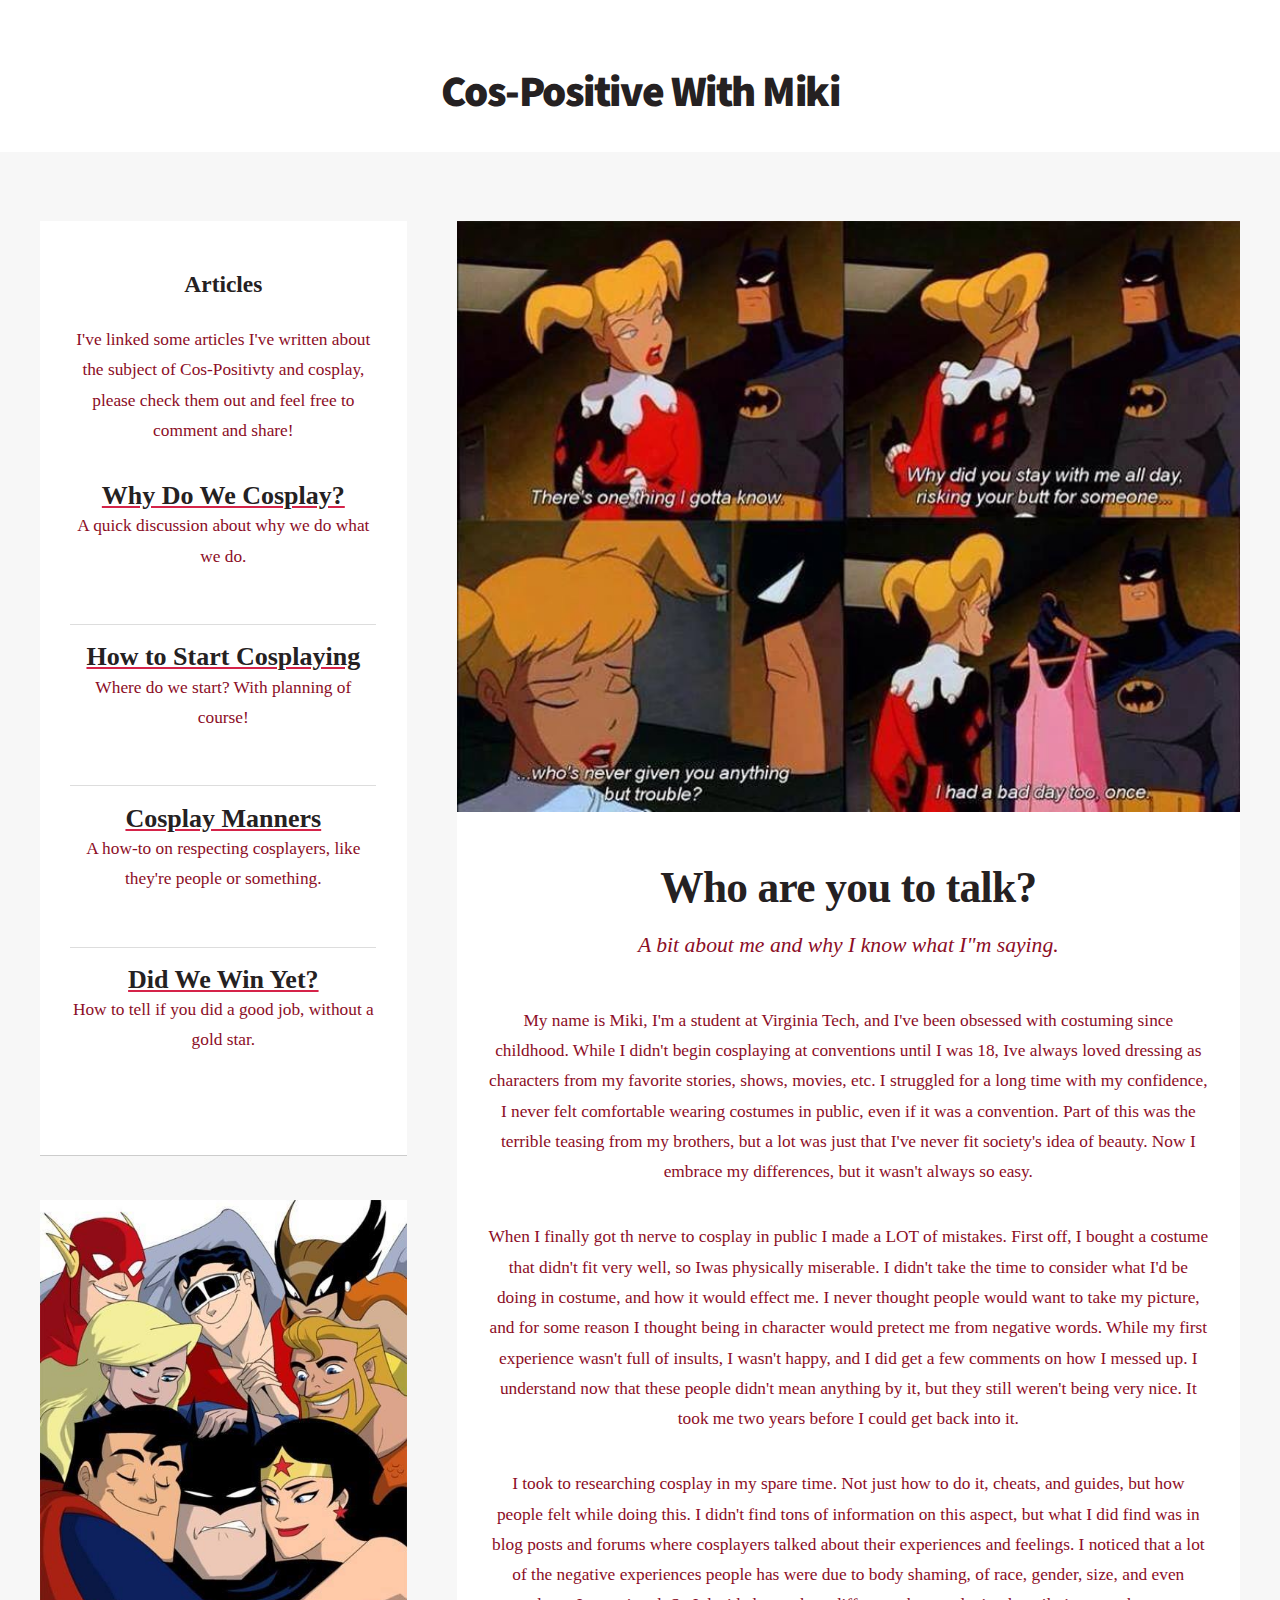
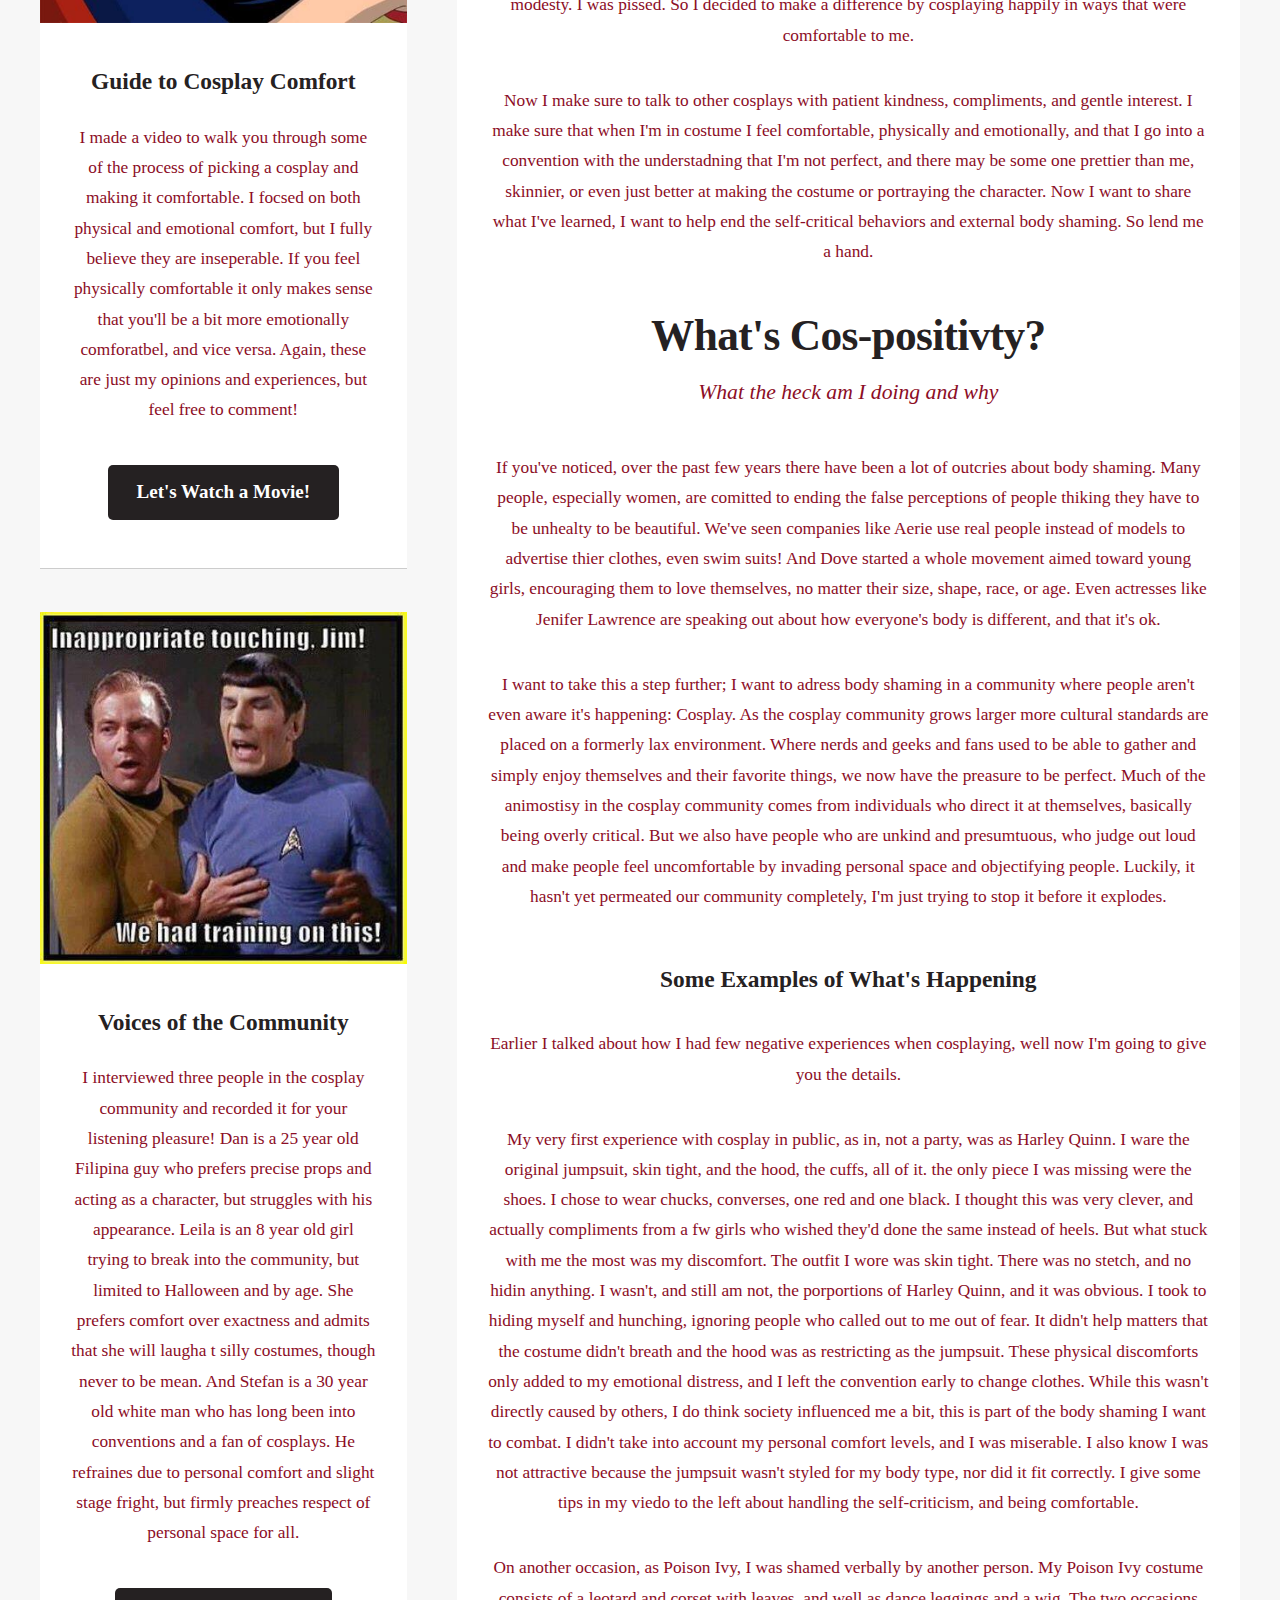
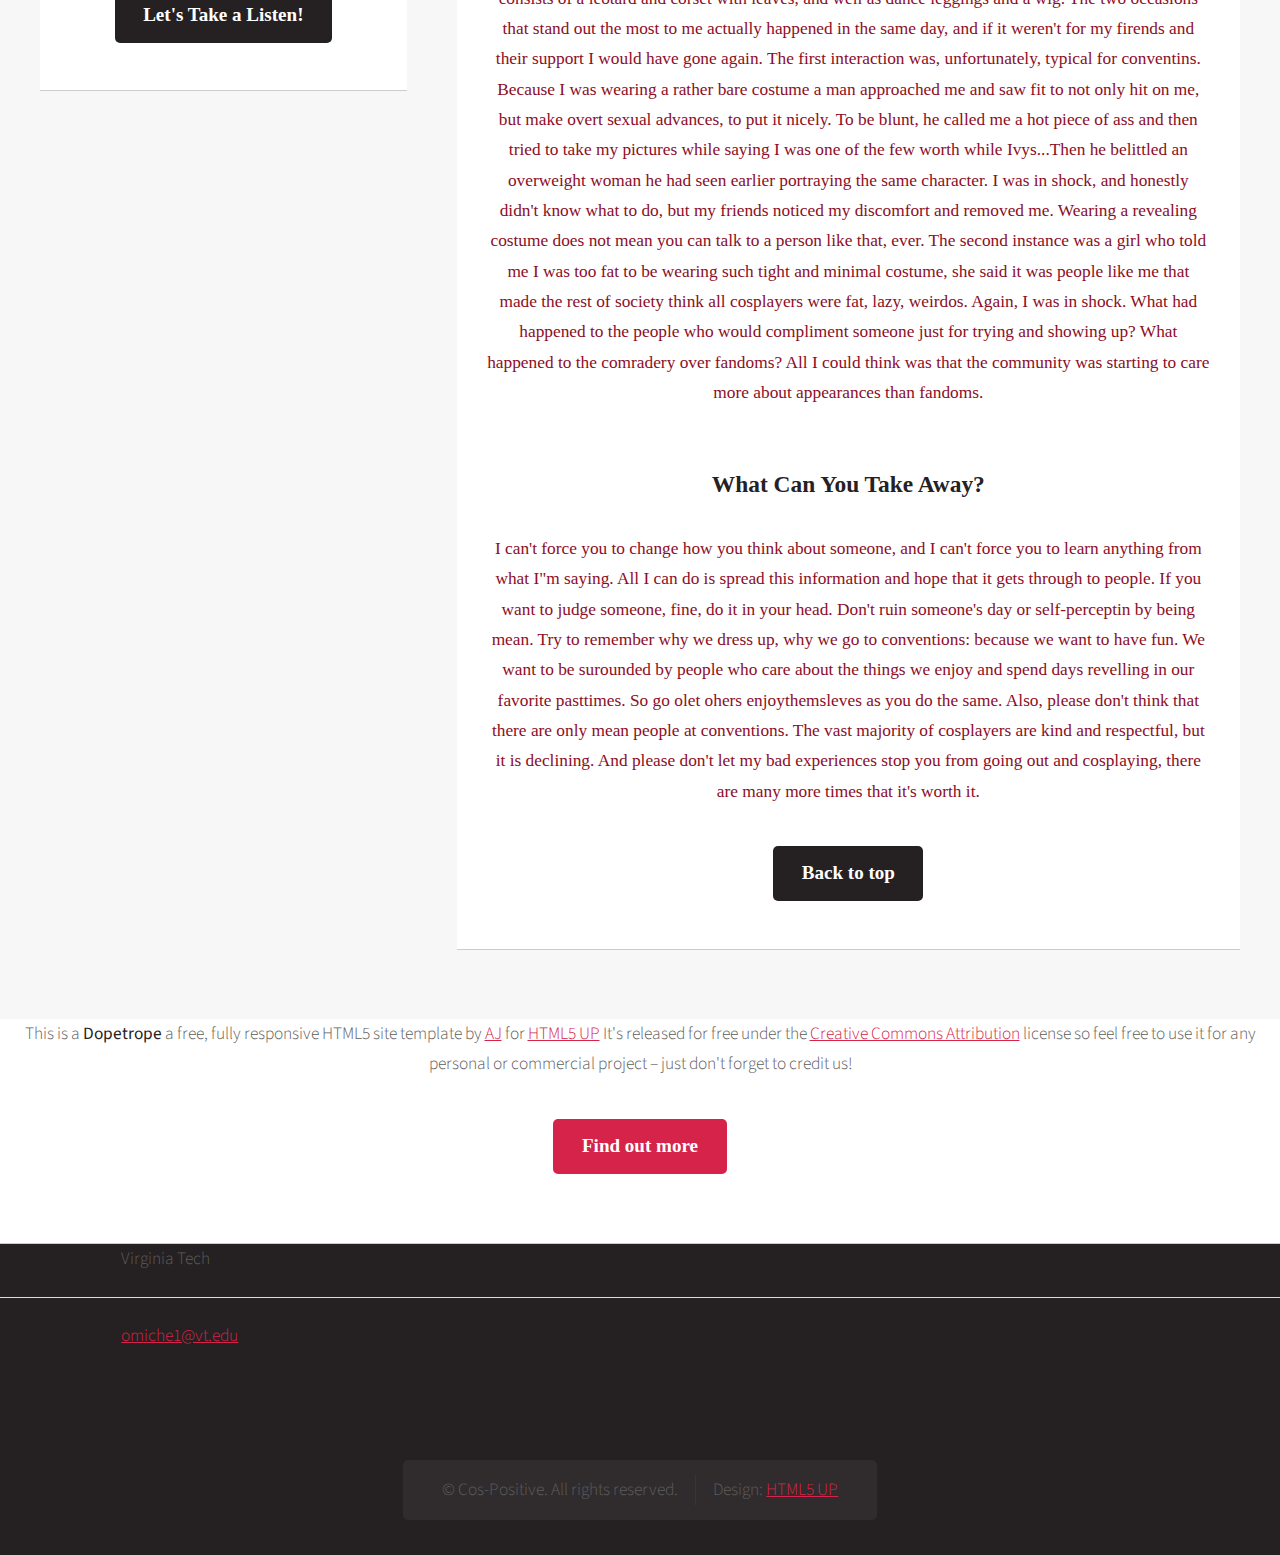
==== commit d219cce4: "banner" ====
--- a/index.html
+++ b/index.html
@@ -23,7 +23,7 @@
 					<div id="header">
 
 						<!-- Logo -->
-							<h1><a href="index.html">Cos-Positive With Miki</a></h1>
+							<h1 id="logo"><a href="index.html">Cos-Positive With Miki</a></h1>
 
 
 
--- a/assets/css/main.css
+++ b/assets/css/main.css
@@ -8,7 +8,9 @@
 */
 
 /* Reset */
-
+#logo {
+	background-image: url("https://i.stack.imgur.com/cjXKj.png");
+}
 	html, body, div, span, applet, object, iframe, h1, h2, h3, h4, h5, h6, p, blockquote, pre, a, abbr, acronym, address, big, cite, code, del, dfn, em, img, ins, kbd, q, s, samp, small, strike, strong, sub, sup, tt, var, b, u, i, center, dl, dt, dd, ol, ul, li, fieldset, form, label, legend, table, caption, tbody, tfoot, thead, tr, th, td, article, aside, canvas, details, embed, figure, figcaption, footer, header, hgroup, menu, nav, output, ruby, section, summary, time, mark, audio, video {
 		margin: 0;
 		padding: 0;
@@ -20,7 +22,7 @@
 
 	article, aside, details, figcaption, figure, footer, header, hgroup, menu, nav, section {
 		display: block;
-		color: black;
+		color: #8c0d26;
 		font-family: Lucida;
 	}
 
@@ -30,7 +32,7 @@
 
 	ol, ul {
 		list-style: none;
-		
+
 	}
 
 	blockquote, q {
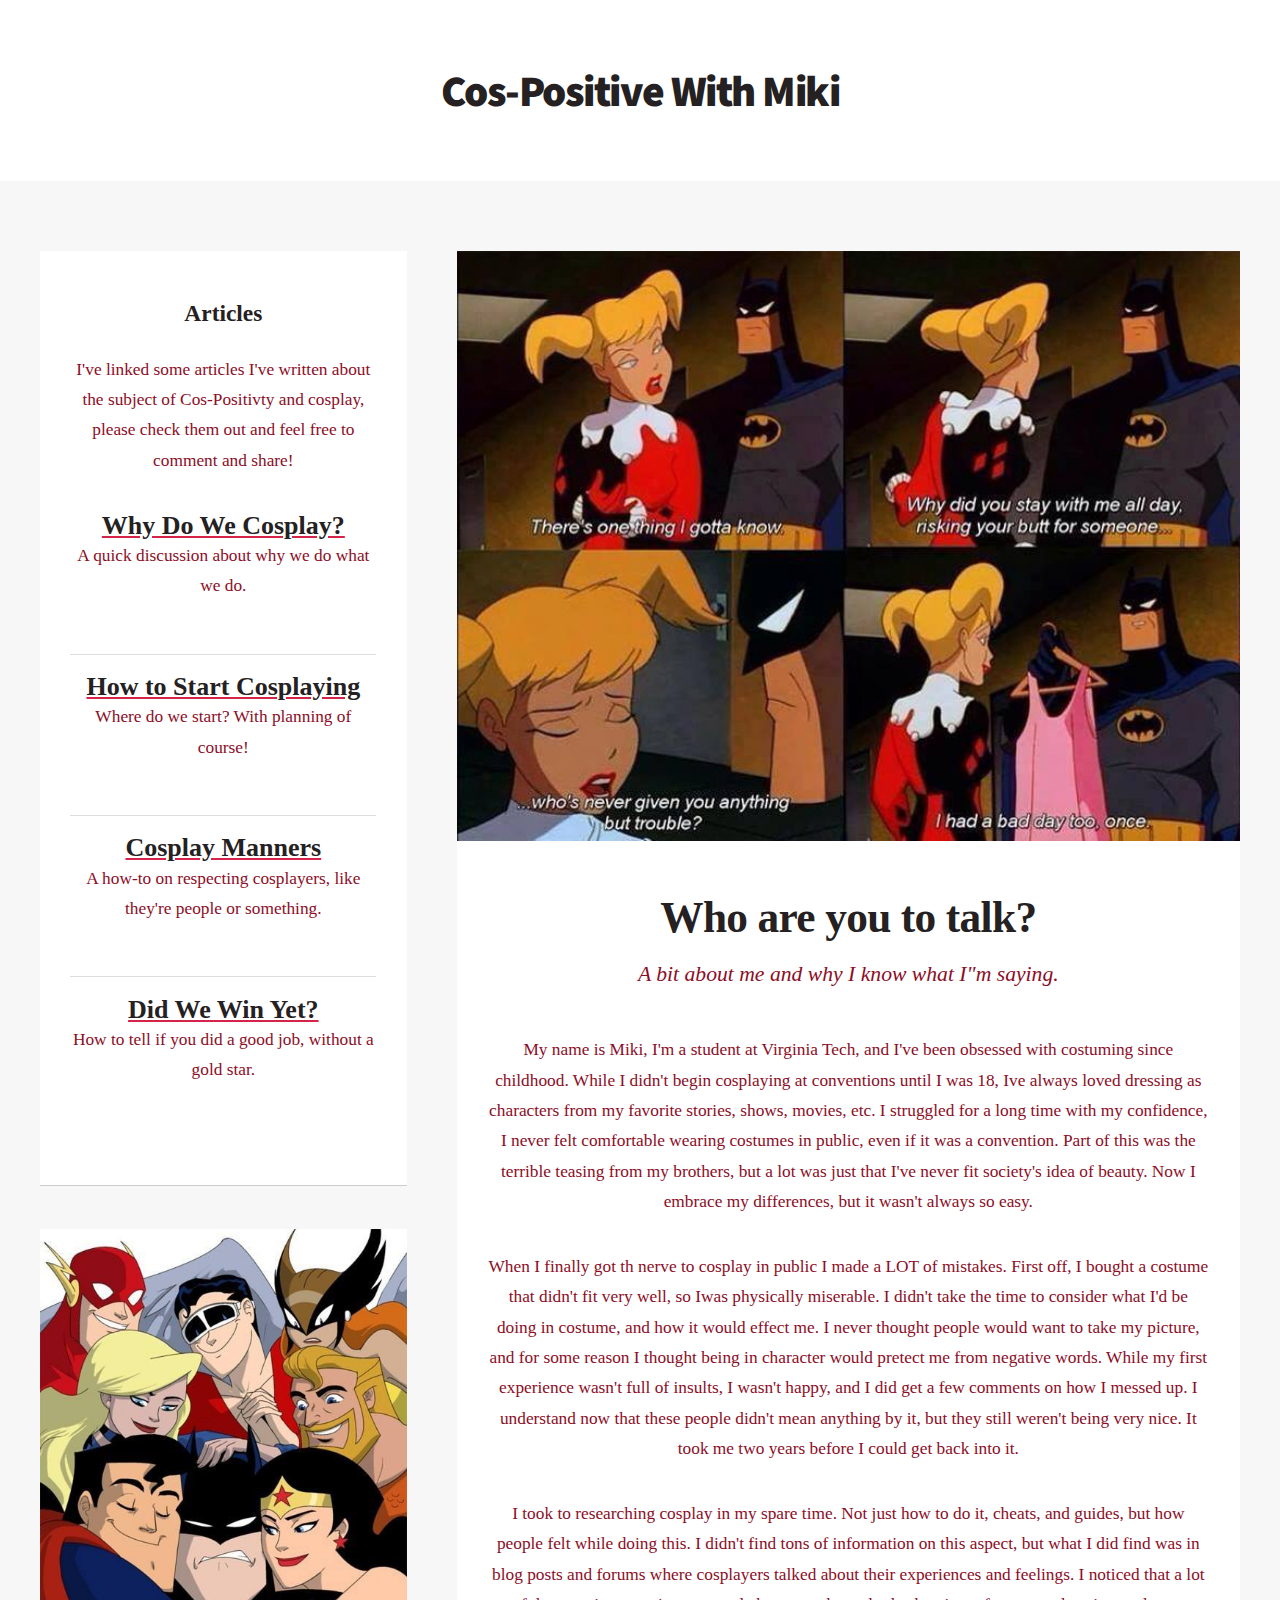
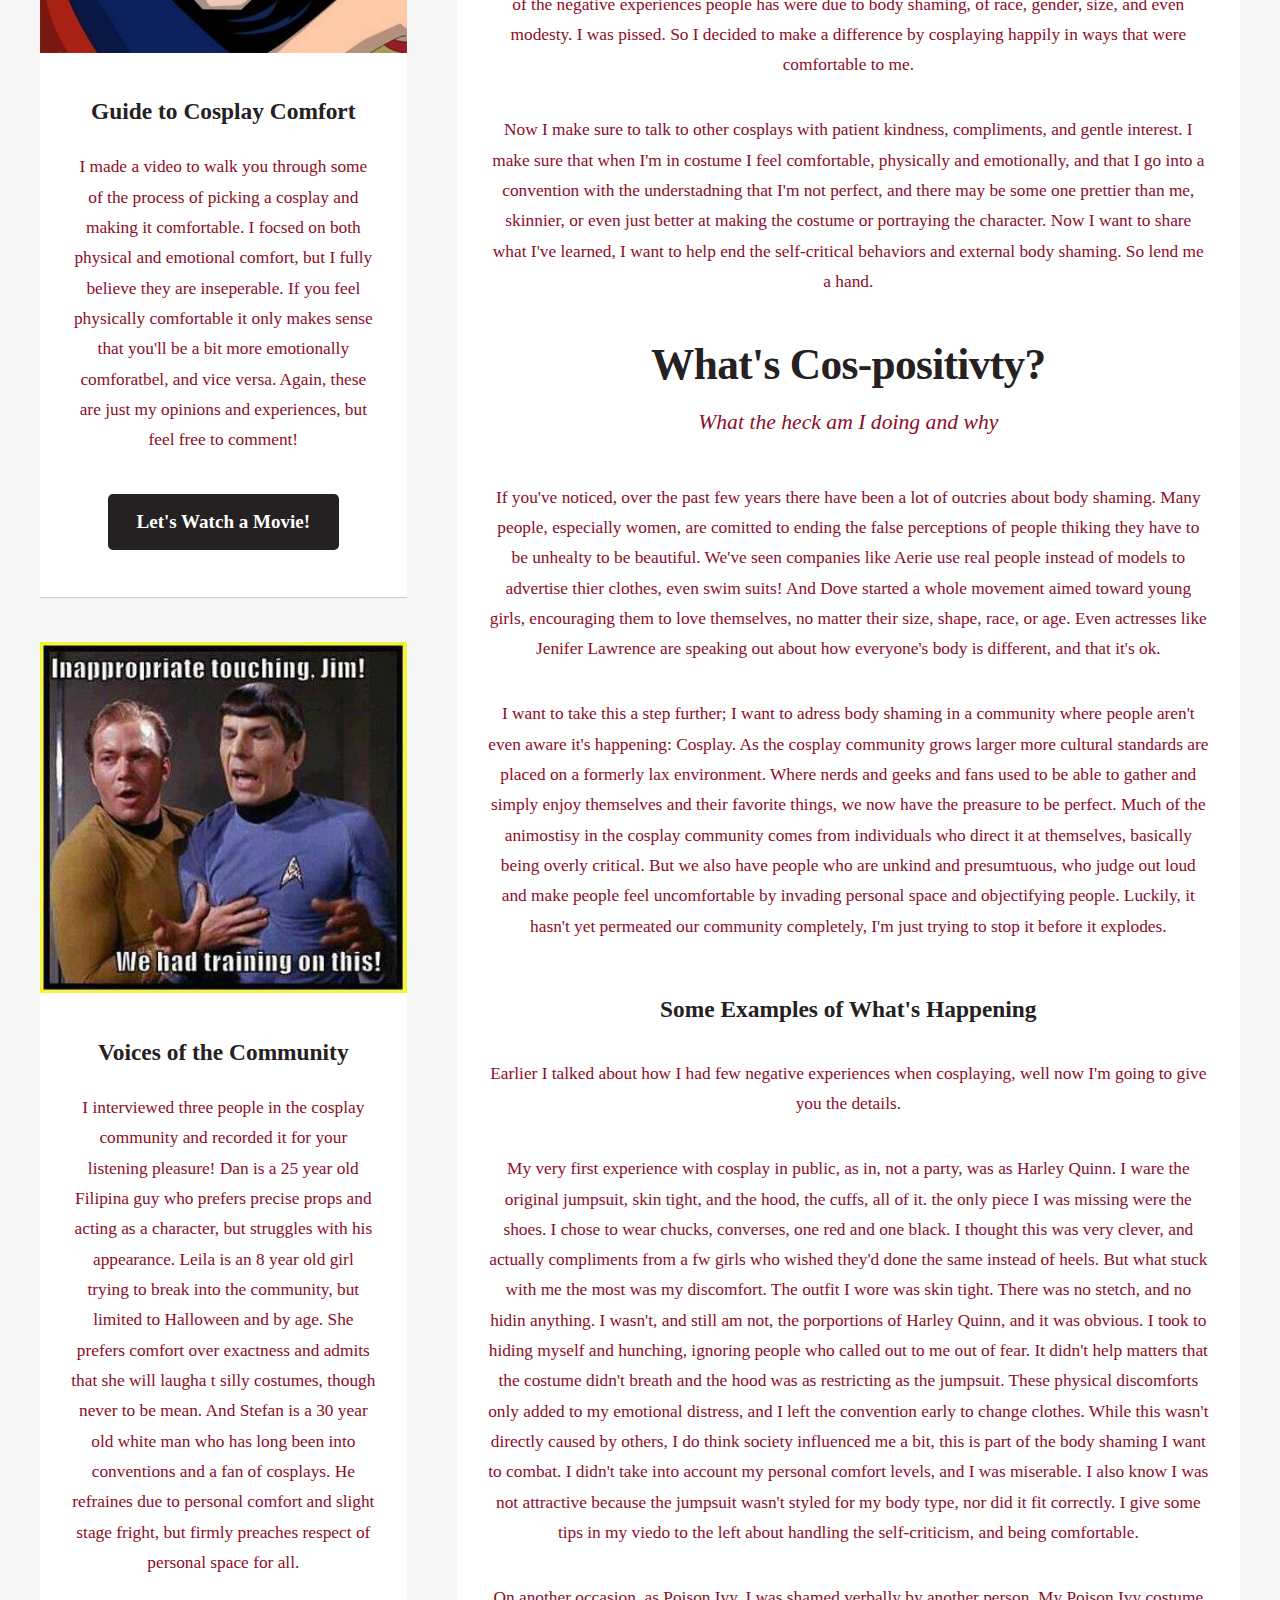
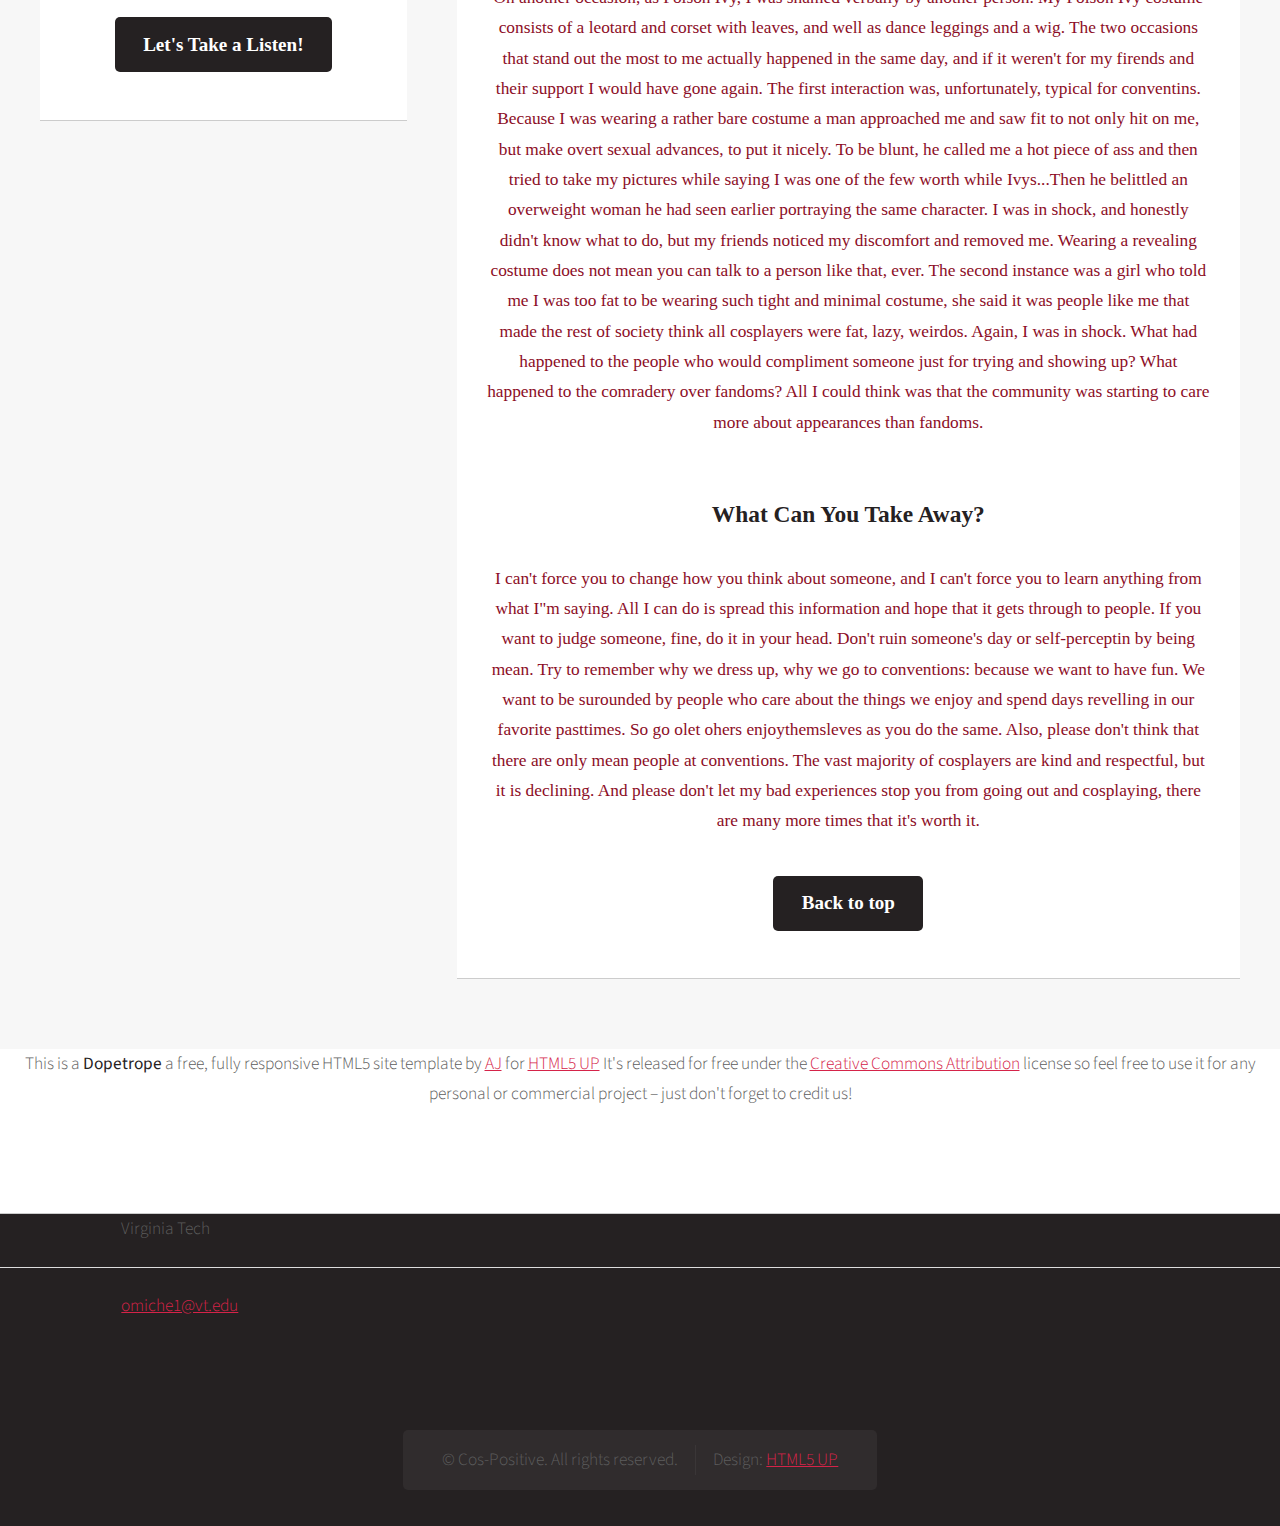
==== commit 205fe2e7: "finished" ====
--- a/index.html
+++ b/index.html
@@ -24,7 +24,7 @@
 
 						<!-- Logo -->
 							<h1 id="logo"><a href="index.html">Cos-Positive With Miki</a></h1>
-
+							
 
 
 			<!-- Main -->
@@ -138,9 +138,7 @@
 										<a href="http://twitter.com/ajlkn">AJ</a> for <a href="http://html5up.net/">HTML5 UP</a> It's released for free under
 										the <a href="http://html5up.net/license/">Creative Commons Attribution</a> license so feel free to use it for any personal or commercial project &ndash; just don't forget to credit us!
 									</p>
-									<footer>
-										<a href="#" class="button">Find out more</a>
-									</footer>
+
 								</section>
 							</div>
 						</div>
--- a/assets/css/main.css
+++ b/assets/css/main.css
@@ -10,6 +10,8 @@
 /* Reset */
 #logo {
 	background-image: url("https://i.stack.imgur.com/cjXKj.png");
+	background-size: cover;
+	height: 60px;
 }
 	html, body, div, span, applet, object, iframe, h1, h2, h3, h4, h5, h6, p, blockquote, pre, a, abbr, acronym, address, big, cite, code, del, dfn, em, img, ins, kbd, q, s, samp, small, strike, strong, sub, sup, tt, var, b, u, i, center, dl, dt, dd, ol, ul, li, fieldset, form, label, legend, table, caption, tbody, tfoot, thead, tr, th, td, article, aside, canvas, details, embed, figure, figcaption, footer, header, hgroup, menu, nav, output, ruby, section, summary, time, mark, audio, video {
 		margin: 0;
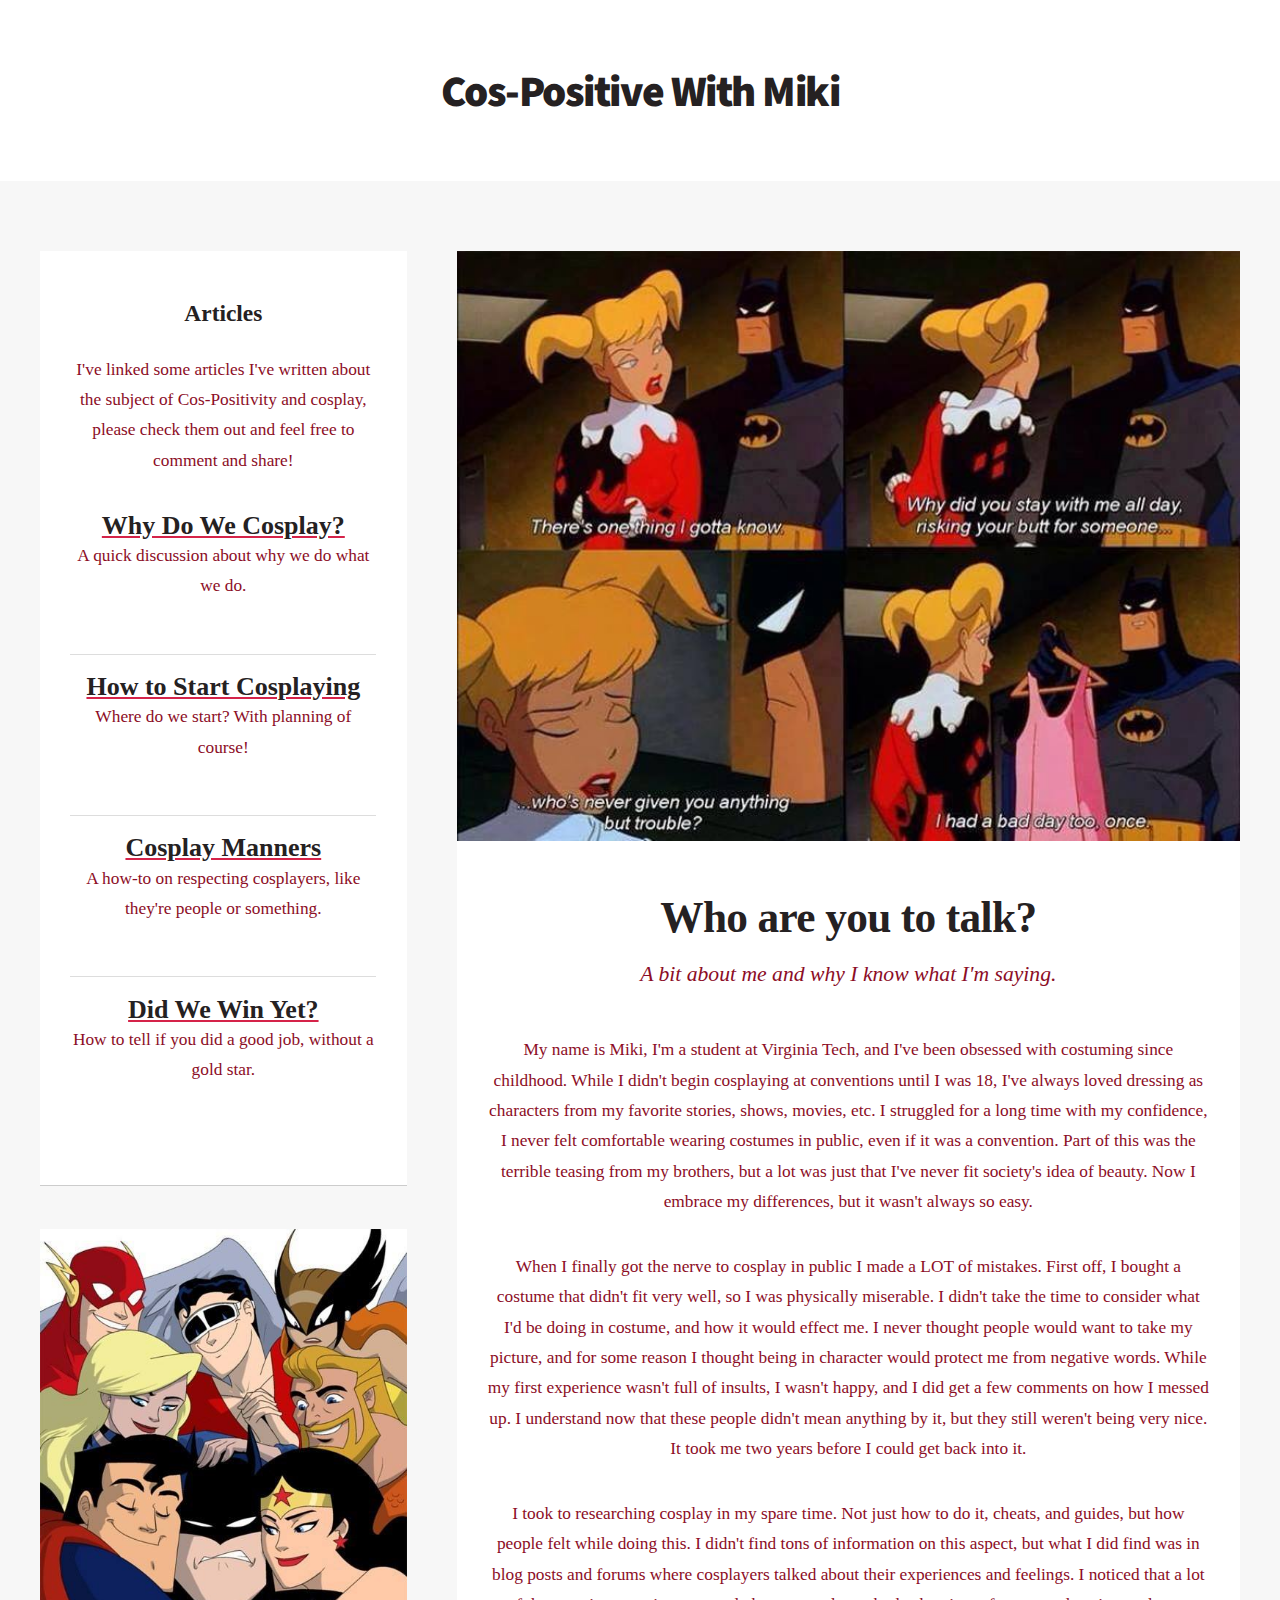
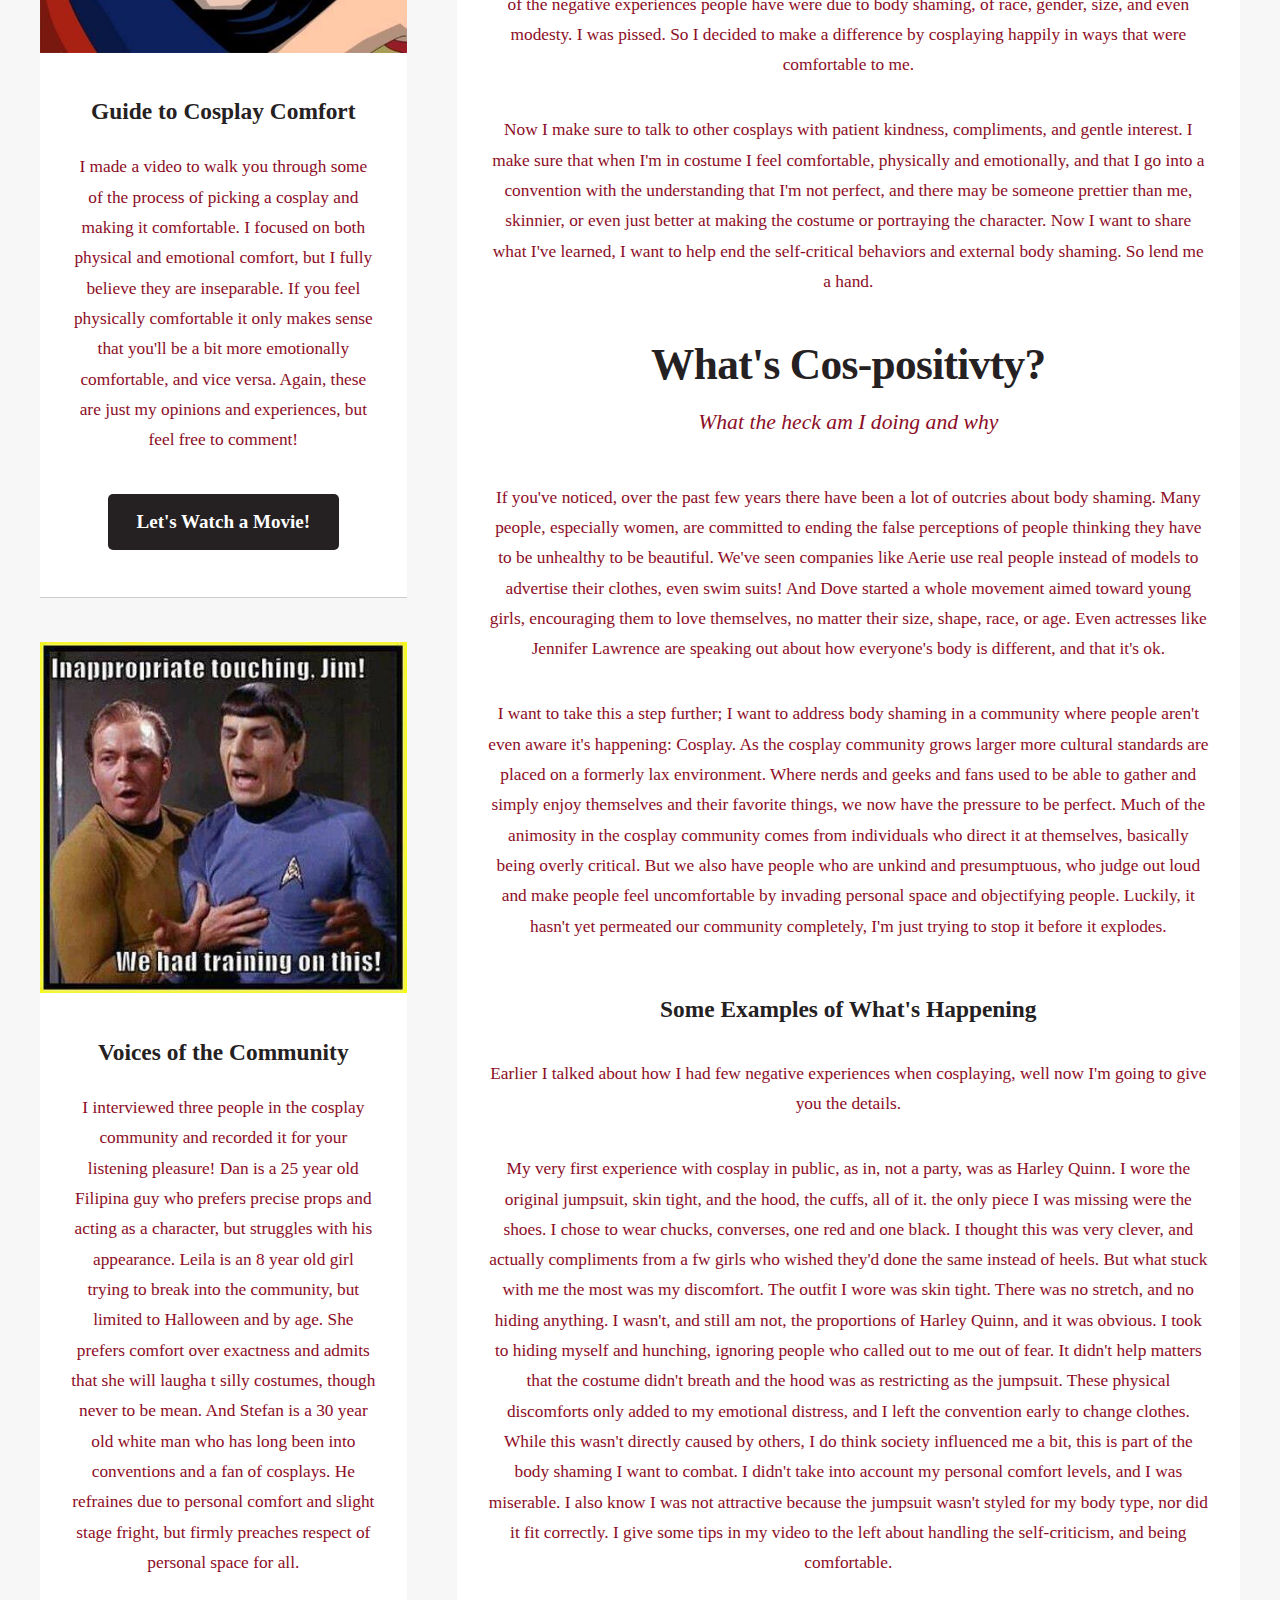
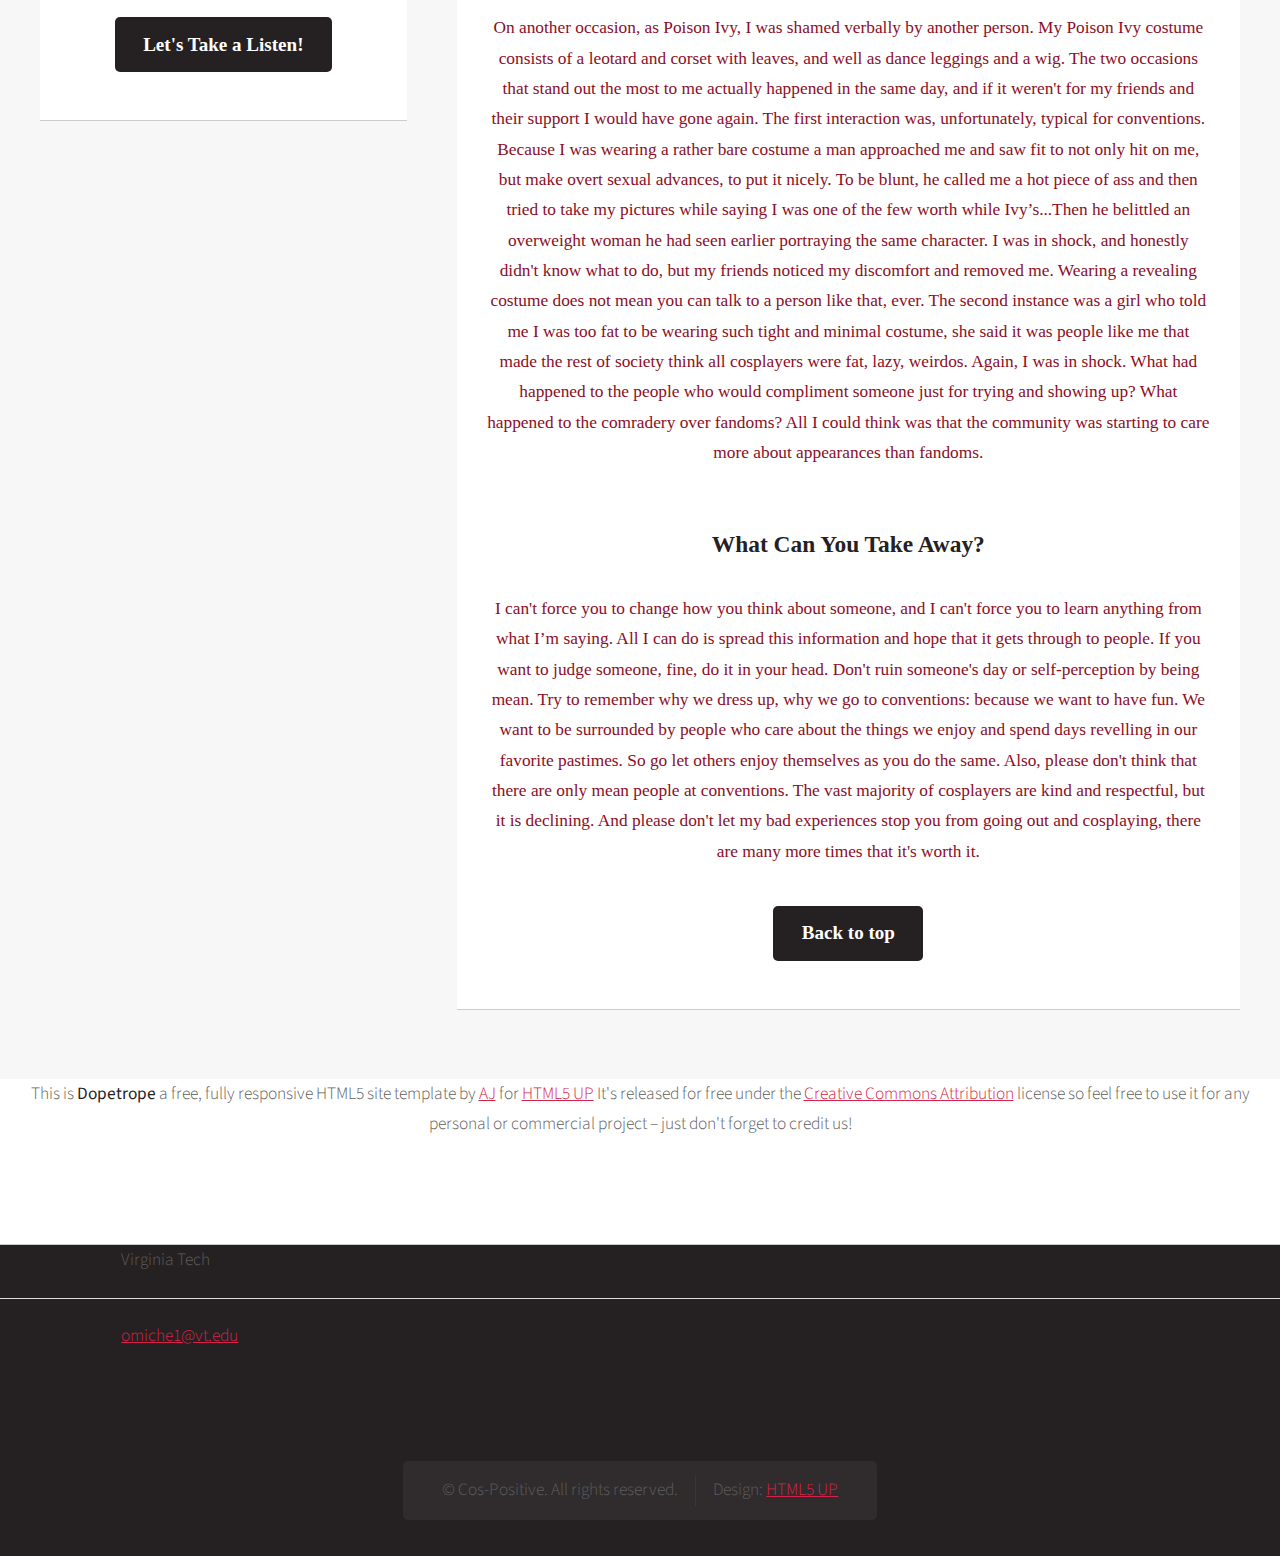
==== commit 90d30592: "spelling" ====
--- a/index.html
+++ b/index.html
@@ -24,7 +24,7 @@
 
 						<!-- Logo -->
 							<h1 id="logo"><a href="index.html">Cos-Positive With Miki</a></h1>
-							
+
 
 
 			<!-- Main -->
@@ -39,7 +39,7 @@
 										<header>
 											<h3>Articles</h3>
 										</header>
-											<p>I've linked some articles I've written about the subject of Cos-Positivty and cosplay, please check them out and feel free to comment and share!</p>
+											<p>I've linked some articles I've written about the subject of Cos-Positivity and cosplay, please check them out and feel free to comment and share!</p>
 										<ul class="divided">
 											<li><a href="https://medium.com/@omiche1/cosplay-why-we-do-it-e22e44e85439#.h0am6yhkr"> <h2>Why Do We Cosplay?</h2></a>
 												<p> A quick discussion about why we do what we do.</p> </li>
@@ -57,7 +57,7 @@
 										<header>
 											<h3>Guide to Cosplay Comfort</h3>
 										</header>
-										<p>I made a video to walk you through some of the process of picking a cosplay and making it comfortable. I focsed on both physical and emotional comfort, but I fully believe they are inseperable. If you feel physically comfortable it only makes sense that you'll be a bit more emotionally comforatbel, and vice versa. Again, these are just my opinions and experiences, but feel free to comment!</p>
+										<p>I made a video to walk you through some of the process of picking a cosplay and making it comfortable. I focused on both physical and emotional comfort, but I fully believe they are inseparable. If you feel physically comfortable it only makes sense that you'll be a bit more emotionally comfortable, and vice versa. Again, these are just my opinions and experiences, but feel free to comment!</p>
 										<footer>
 											<a href="https://www.youtube.com/watch?v=R104A-FDfDQ" class="button alt">Let's Watch a Movie!</a>
 										</footer>
@@ -82,24 +82,24 @@
 										<a href="#" class="image featured"><img src="images/pic01.jpg" alt="" /></a>
 										<header>
 											<h2>Who are you to talk?</h2>
-											<p>A bit about me and why I know what I"m saying.</p>
+											<p>A bit about me and why I know what I'm saying.</p>
 										</header>
-										<p>My name is Miki, I'm a student at Virginia Tech, and I've been obsessed with costuming since childhood. While I didn't begin cosplaying at conventions until I was 18, Ive always loved dressing as characters from my favorite stories, shows, movies, etc. I struggled for a long time with my confidence, I never felt comfortable wearing costumes in public, even if it was a convention. Part of this was the terrible teasing from my brothers, but a lot was just that I've never fit society's idea of beauty. Now I embrace my differences, but it wasn't always so easy.
+										<p>My name is Miki, I'm a student at Virginia Tech, and I've been obsessed with costuming since childhood. While I didn't begin cosplaying at conventions until I was 18, I've always loved dressing as characters from my favorite stories, shows, movies, etc. I struggled for a long time with my confidence, I never felt comfortable wearing costumes in public, even if it was a convention. Part of this was the terrible teasing from my brothers, but a lot was just that I've never fit society's idea of beauty. Now I embrace my differences, but it wasn't always so easy.
 										</p>
-											<p>When I finally got th nerve to cosplay in public I made a LOT of mistakes. First off, I bought a costume that didn't fit very well, so Iwas physically miserable. I didn't take the time to consider what I'd be doing in costume, and how it would effect me. I never thought people would want to take my picture, and for some reason I thought being in character would pretect me from negative words. While my first experience wasn't full of insults, I wasn't happy, and I did get a few comments on how I messed up. I understand now that these people didn't mean anything by it, but they still weren't being very nice. It took me two years before I could get back into it. </p>
-											<p> I took to researching cosplay in my spare time. Not just how to do it, cheats, and guides, but how people felt while doing this. I didn't find tons of information on this aspect, but what I did find was in blog posts and forums where cosplayers talked about their experiences and feelings. I noticed that a lot of the negative experiences people has were due to body shaming, of race, gender, size, and even modesty. I was pissed. So I decided to make a difference by cosplaying happily in ways that were comfortable to me. </p>
-											<p> Now I make sure to talk to other cosplays with patient kindness, compliments, and gentle interest. I make sure that when I'm in costume I feel comfortable, physically and emotionally, and that I go into a convention with the understadning that I'm not perfect, and there may be some one prettier than me, skinnier, or even just better at making the costume or portraying the character. Now I want to share what I've learned, I want to help end the self-critical behaviors and external body shaming. So lend me a hand. </p>
+											<p>When I finally got the nerve to cosplay in public I made a LOT of mistakes. First off, I bought a costume that didn't fit very well, so I was physically miserable. I didn't take the time to consider what I'd be doing in costume, and how it would effect me. I never thought people would want to take my picture, and for some reason I thought being in character would protect me from negative words. While my first experience wasn't full of insults, I wasn't happy, and I did get a few comments on how I messed up. I understand now that these people didn't mean anything by it, but they still weren't being very nice. It took me two years before I could get back into it.   </p>
+											<p> I took to researching cosplay in my spare time. Not just how to do it, cheats, and guides, but how people felt while doing this. I didn't find tons of information on this aspect, but what I did find was in blog posts and forums where cosplayers talked about their experiences and feelings. I noticed that a lot of the negative experiences people have were due to body shaming, of race, gender, size, and even modesty. I was pissed. So I decided to make a difference by cosplaying happily in ways that were comfortable to me. </p>
+											<p> Now I make sure to talk to other cosplays with patient kindness, compliments, and gentle interest. I make sure that when I'm in costume I feel comfortable, physically and emotionally, and that I go into a convention with the understanding that I'm not perfect, and there may be someone prettier than me, skinnier, or even just better at making the costume or portraying the character. Now I want to share what I've learned, I want to help end the self-critical behaviors and external body shaming. So lend me a hand. </p>
 
 											<header>
 												<h2>What's Cos-positivty?</h2>
 												<p>What the heck am I doing and why</p>
 											</header>
 										<p>
-											If you've noticed, over the past few years there have been a lot of outcries about body shaming. Many people, especially women, are comitted to ending the false perceptions of people thiking they have to be unhealty to be beautiful. We've seen companies like Aerie use real people instead of models to advertise thier clothes, even swim suits! And Dove started a whole movement aimed toward young girls, encouraging them to love themselves, no matter their size, shape, race, or age. Even actresses like Jenifer Lawrence are speaking out about how everyone's body is different, and that it's ok.
+										If you've noticed, over the past few years there have been a lot of outcries about body shaming. Many people, especially women, are committed to ending the false perceptions of people thinking they have to be unhealthy to be beautiful. We've seen companies like Aerie use real people instead of models to advertise their clothes, even swim suits! And Dove started a whole movement aimed toward young girls, encouraging them to love themselves, no matter their size, shape, race, or age. Even actresses like Jennifer Lawrence are speaking out about how everyone's body is different, and that it's ok.
 
 										</p>
 										<p>
-											I want to take this a step further; I want to adress body shaming in a community where people aren't even aware it's happening: Cosplay. As the cosplay community grows larger more cultural standards are placed on a formerly lax environment. Where nerds and geeks and fans used to be able to gather and simply enjoy themselves and their favorite things, we now have the preasure to be perfect. Much of the animostisy in the cosplay community comes from individuals who direct it at themselves, basically being overly critical. But we also have people who are unkind and presumtuous, who judge out loud and make people feel uncomfortable by invading personal space and objectifying people. Luckily, it hasn't yet permeated our community completely, I'm just trying to stop it before it explodes.
+											I want to take this a step further; I want to address body shaming in a community where people aren't even aware it's happening: Cosplay. As the cosplay community grows larger more cultural standards are placed on a formerly lax environment. Where nerds and geeks and fans used to be able to gather and simply enjoy themselves and their favorite things, we now have the pressure to be perfect. Much of the animosity in the cosplay community comes from individuals who direct it at themselves, basically being overly critical. But we also have people who are unkind and presumptuous, who judge out loud and make people feel uncomfortable by invading personal space and objectifying people. Luckily, it hasn't yet permeated our community completely, I'm just trying to stop it before it explodes.
 										</p>
 										<section>
 											<header>
@@ -109,16 +109,16 @@
 												Earlier I talked about how I had few negative experiences when cosplaying, well now I'm going to give you the details.
 											</p>
 											<p>
-												My very first experience with cosplay in public, as in, not a party, was as Harley Quinn. I ware the original jumpsuit, skin tight, and the hood, the cuffs, all of it. the only piece I was missing were the shoes. I chose to wear chucks, converses, one red and one black. I thought this was very clever, and actually compliments from a fw girls who wished they'd done the same instead of heels. But what stuck with me the most was my discomfort. The outfit I wore was skin tight. There was no stetch, and no hidin anything. I wasn't, and still am not, the porportions of Harley Quinn, and it was obvious. I took to hiding myself and hunching, ignoring people who called out to me out of fear. It didn't help matters that the costume didn't breath and the hood was as restricting as the jumpsuit. These physical discomforts only added to my emotional distress, and I left the convention early to change clothes. While this wasn't directly caused by others, I do think society influenced me a bit, this is part of the body shaming I want to combat. I didn't take into account my personal comfort levels, and I was miserable. I also know I was not attractive because the jumpsuit wasn't styled for my body type, nor did it fit correctly. I give some tips in my viedo to the left about handling the self-criticism, and being comfortable.
+											My very first experience with cosplay in public, as in, not a party, was as Harley Quinn. I wore the original jumpsuit, skin tight, and the hood, the cuffs, all of it. the only piece I was missing were the shoes. I chose to wear chucks, converses, one red and one black. I thought this was very clever, and actually compliments from a fw girls who wished they'd done the same instead of heels. But what stuck with me the most was my discomfort. The outfit I wore was skin tight. There was no stretch, and no hiding anything. I wasn't, and still am not, the proportions of Harley Quinn, and it was obvious. I took to hiding myself and hunching, ignoring people who called out to me out of fear. It didn't help matters that the costume didn't breath and the hood was as restricting as the jumpsuit. These physical discomforts only added to my emotional distress, and I left the convention early to change clothes. While this wasn't directly caused by others, I do think society influenced me a bit, this is part of the body shaming I want to combat. I didn't take into account my personal comfort levels, and I was miserable. I also know I was not attractive because the jumpsuit wasn't styled for my body type, nor did it fit correctly. I give some tips in my video to the left about handling the self-criticism, and being comfortable.
 											</p>
-											<p> On another occasion, as Poison Ivy, I was shamed verbally by another person. My Poison Ivy costume consists of a leotard and corset with leaves, and well as dance leggings and a wig. The two occasions that stand out the most to me actually happened in the same day, and if it weren't for my firends and their support I would have gone again. The first interaction was, unfortunately, typical for conventins. Because I was wearing a rather bare costume a man approached me and saw fit to not only hit on me, but make overt sexual advances, to put it nicely. To be blunt, he called me a hot piece of ass and then tried to take my pictures while saying I was one of the few worth while Ivys...Then he belittled an overweight woman he had seen earlier portraying the same character. I was in shock, and honestly didn't know what to do, but my friends noticed my discomfort and removed me. Wearing a revealing costume does not mean you can talk to a person like that, ever. The second instance was a girl who told me I was too fat to be wearing such tight and minimal costume, she said it was people like me that made the rest of society think all cosplayers were fat, lazy, weirdos. Again, I was in shock. What had happened to the people who would compliment someone just for trying and showing up? What happened to the comradery over fandoms? All I could think was that the community was starting to care more about appearances than fandoms.
+											<p> On another occasion, as Poison Ivy, I was shamed verbally by another person. My Poison Ivy costume consists of a leotard and corset with leaves, and well as dance leggings and a wig. The two occasions that stand out the most to me actually happened in the same day, and if it weren't for my friends and their support I would have gone again. The first interaction was, unfortunately, typical for conventions. Because I was wearing a rather bare costume a man approached me and saw fit to not only hit on me, but make overt sexual advances, to put it nicely. To be blunt, he called me a hot piece of ass and then tried to take my pictures while saying I was one of the few worth while Ivy’s...Then he belittled an overweight woman he had seen earlier portraying the same character. I was in shock, and honestly didn't know what to do, but my friends noticed my discomfort and removed me. Wearing a revealing costume does not mean you can talk to a person like that, ever. The second instance was a girl who told me I was too fat to be wearing such tight and minimal costume, she said it was people like me that made the rest of society think all cosplayers were fat, lazy, weirdos. Again, I was in shock. What had happened to the people who would compliment someone just for trying and showing up? What happened to the comradery over fandoms? All I could think was that the community was starting to care more about appearances than fandoms.
 										</section>
 										<section>
 											<header>
 												<h3>What Can You Take Away?</h3>
 											</header>
 											<p>
-												I can't force you to change how you think about someone, and I can't force you to learn anything from what I"m saying. All I can do is spread this information and hope that it gets through to people. If you want to judge someone, fine, do it in your head. Don't ruin someone's day or self-perceptin by being mean. Try to remember why we dress up, why we go to conventions: because we want to have fun. We want to be surounded by people who care about the things we enjoy and spend days revelling in our favorite pasttimes. So go olet ohers enjoythemsleves as you do the same. Also, please don't think that there are only mean people at conventions. The vast majority of cosplayers are kind and respectful, but it is declining. And please don't let my bad experiences stop you from going out and cosplaying, there are many more times that it's worth it.
+												I can't force you to change how you think about someone, and I can't force you to learn anything from what I’m saying. All I can do is spread this information and hope that it gets through to people. If you want to judge someone, fine, do it in your head. Don't ruin someone's day or self-perception by being mean. Try to remember why we dress up, why we go to conventions: because we want to have fun. We want to be surrounded by people who care about the things we enjoy and spend days revelling in our favorite pastimes. So go let others enjoy themselves as you do the same. Also, please don't think that there are only mean people at conventions. The vast majority of cosplayers are kind and respectful, but it is declining. And please don't let my bad experiences stop you from going out and cosplaying, there are many more times that it's worth it.
 											</p>
 											<footer>
 												<a href="#" class="button alt">Back to top</a>
@@ -134,7 +134,7 @@
 			<!-- Footer -->
 
 
-										<p>This is a <strong>Dopetrope</strong> a free, fully responsive HTML5 site template by
+										<p>This is <strong>Dopetrope</strong> a free, fully responsive HTML5 site template by
 										<a href="http://twitter.com/ajlkn">AJ</a> for <a href="http://html5up.net/">HTML5 UP</a> It's released for free under
 										the <a href="http://html5up.net/license/">Creative Commons Attribution</a> license so feel free to use it for any personal or commercial project &ndash; just don't forget to credit us!
 									</p>
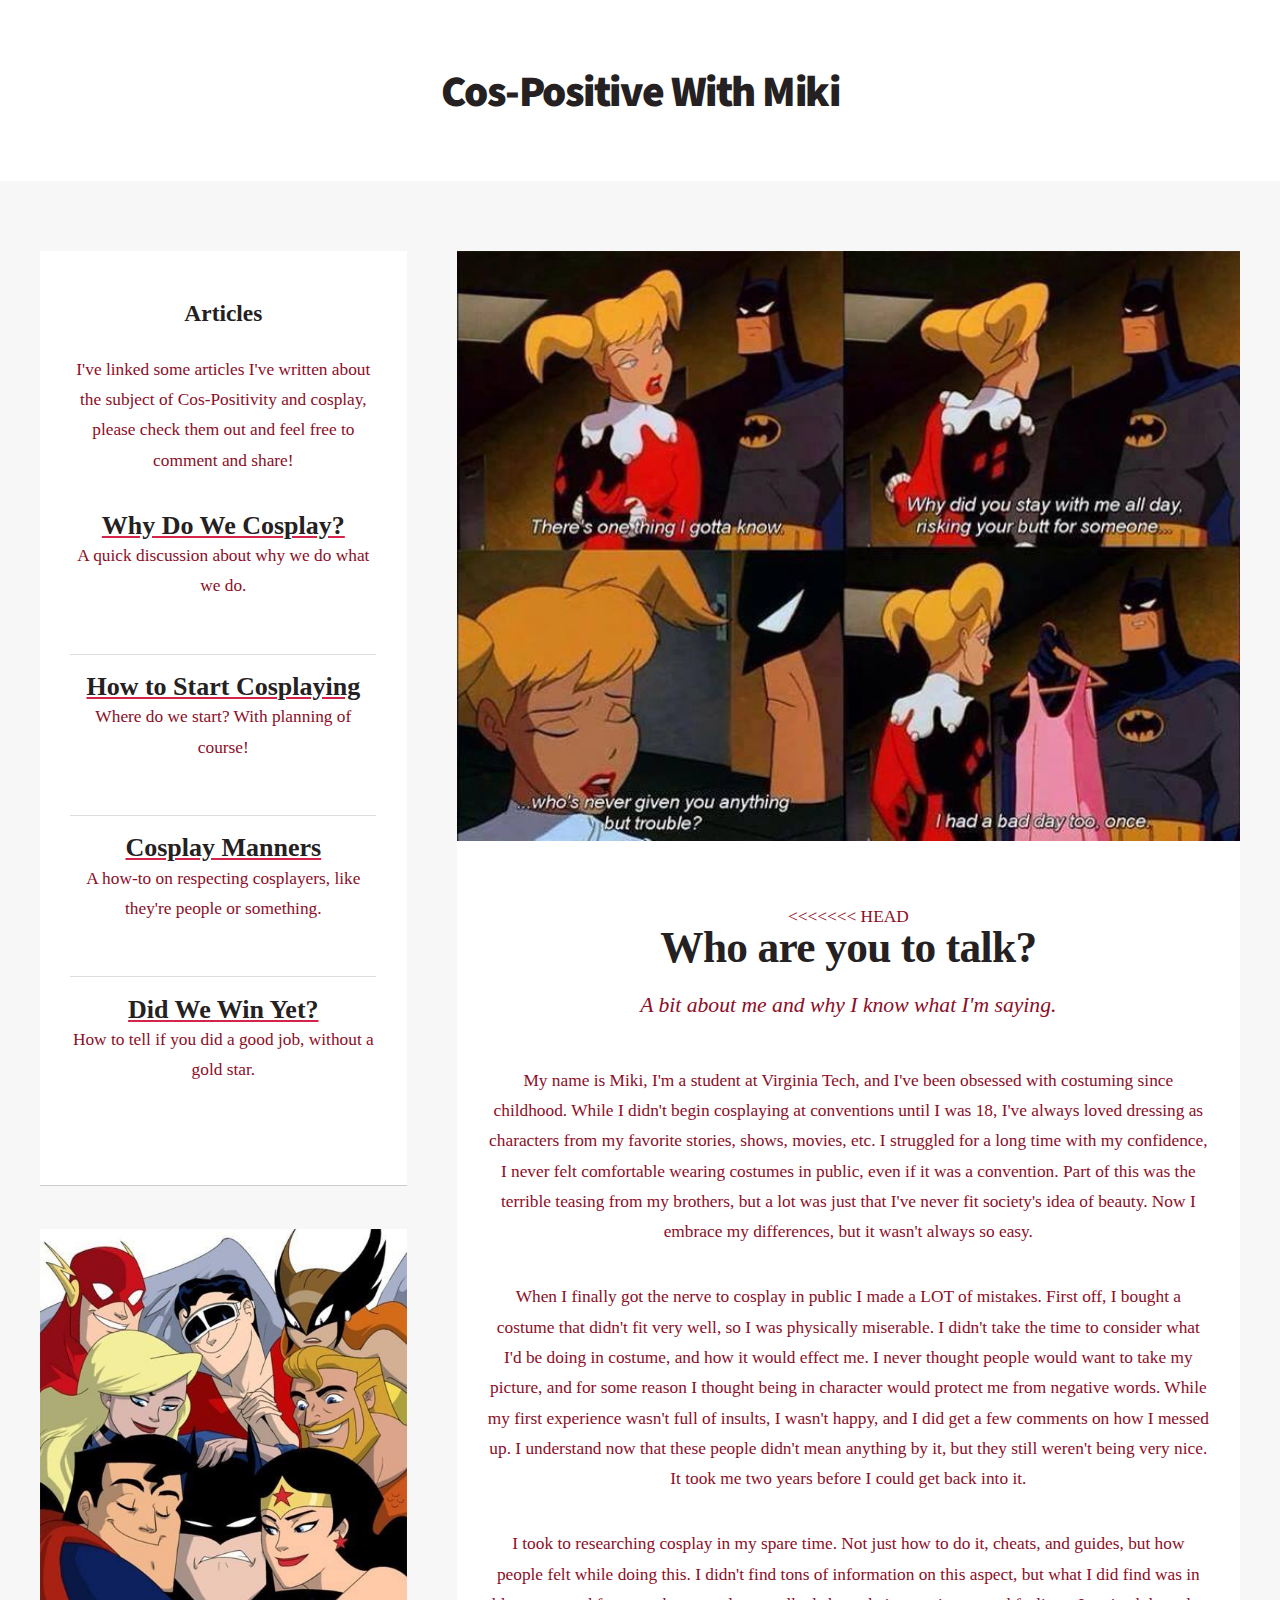
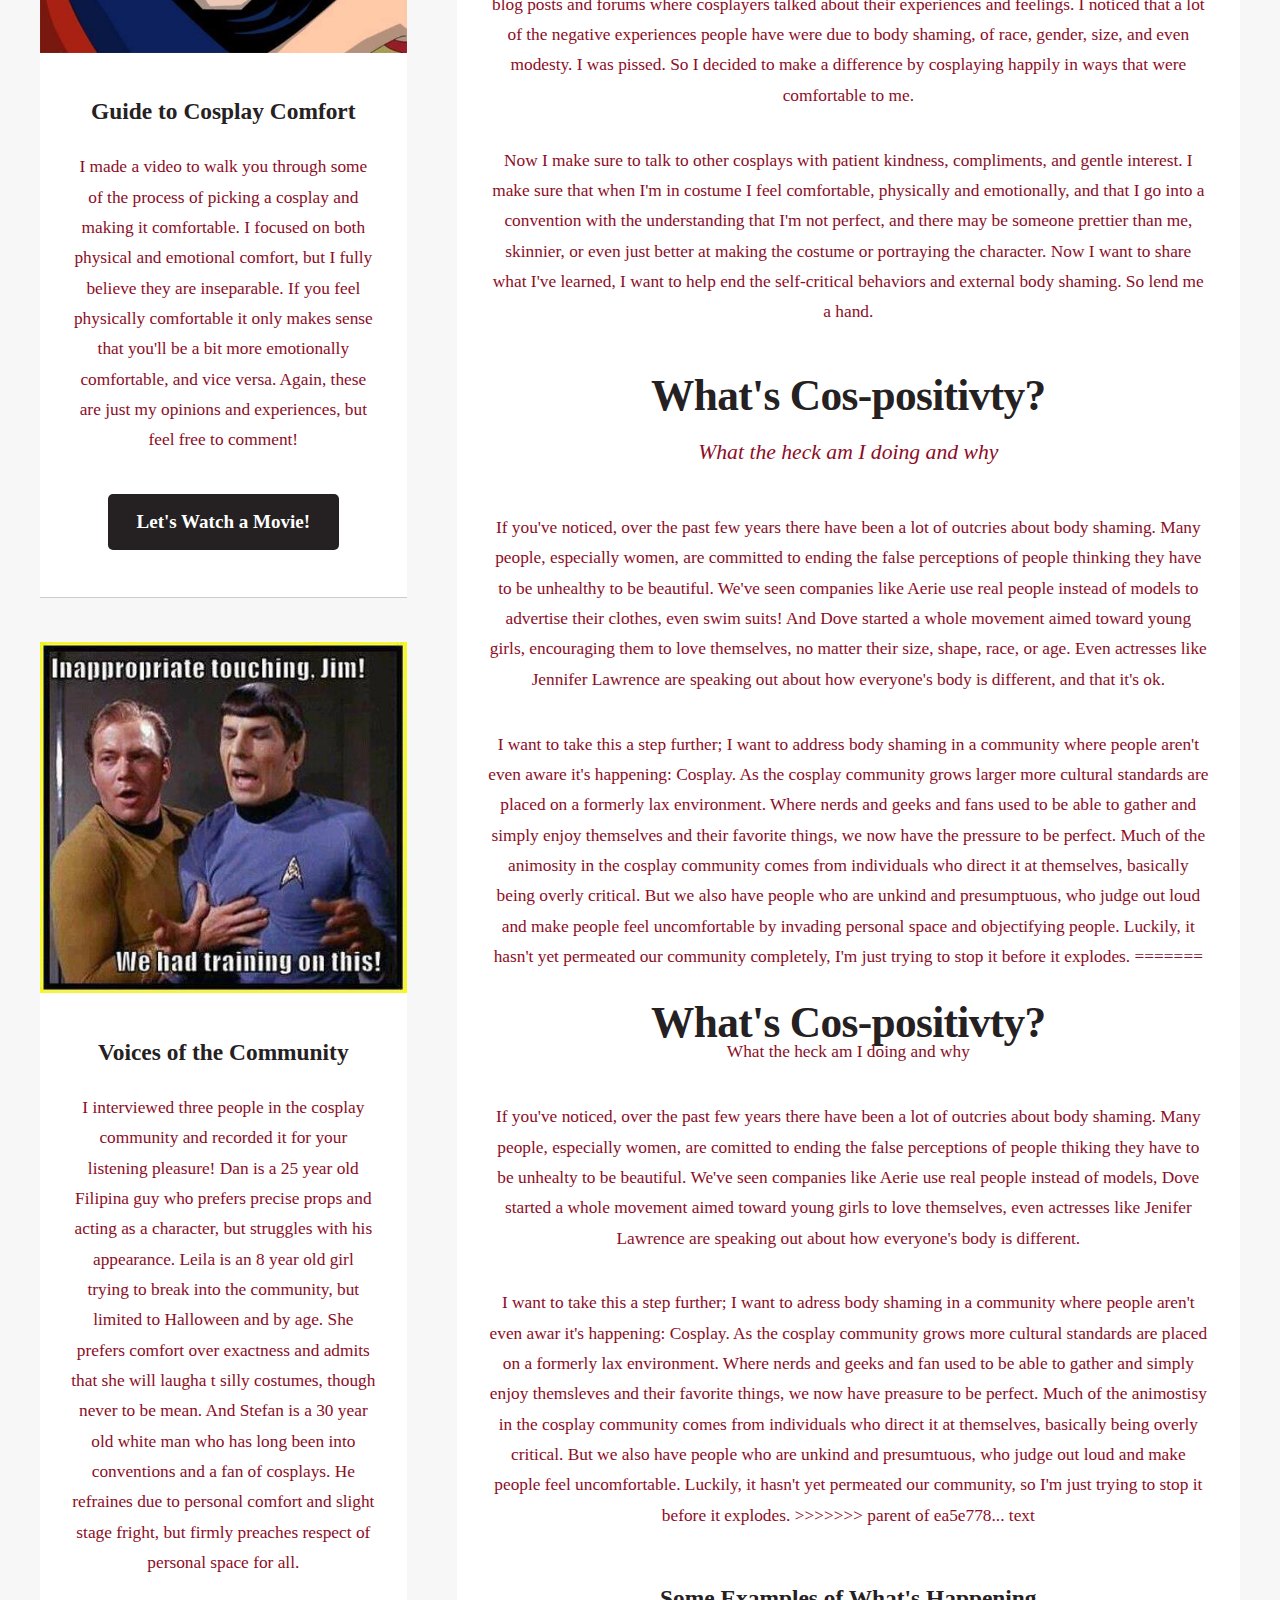
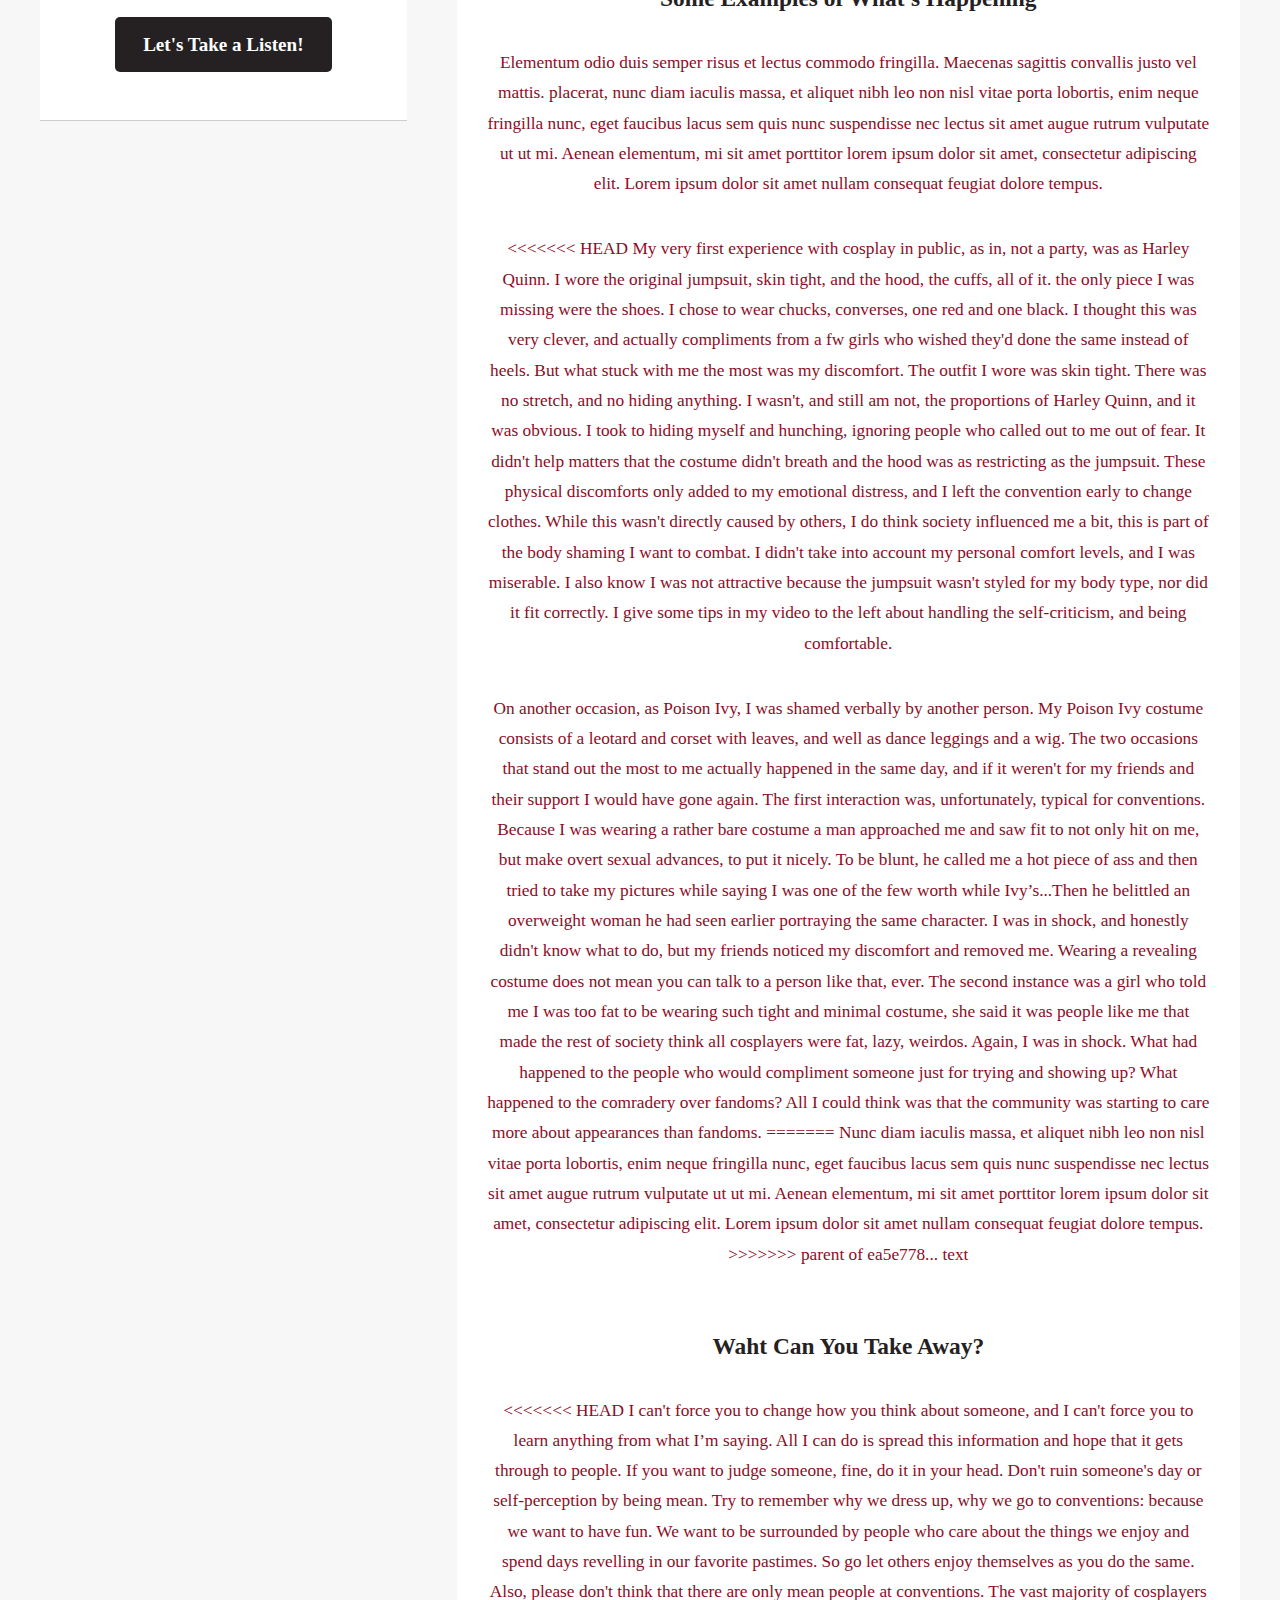
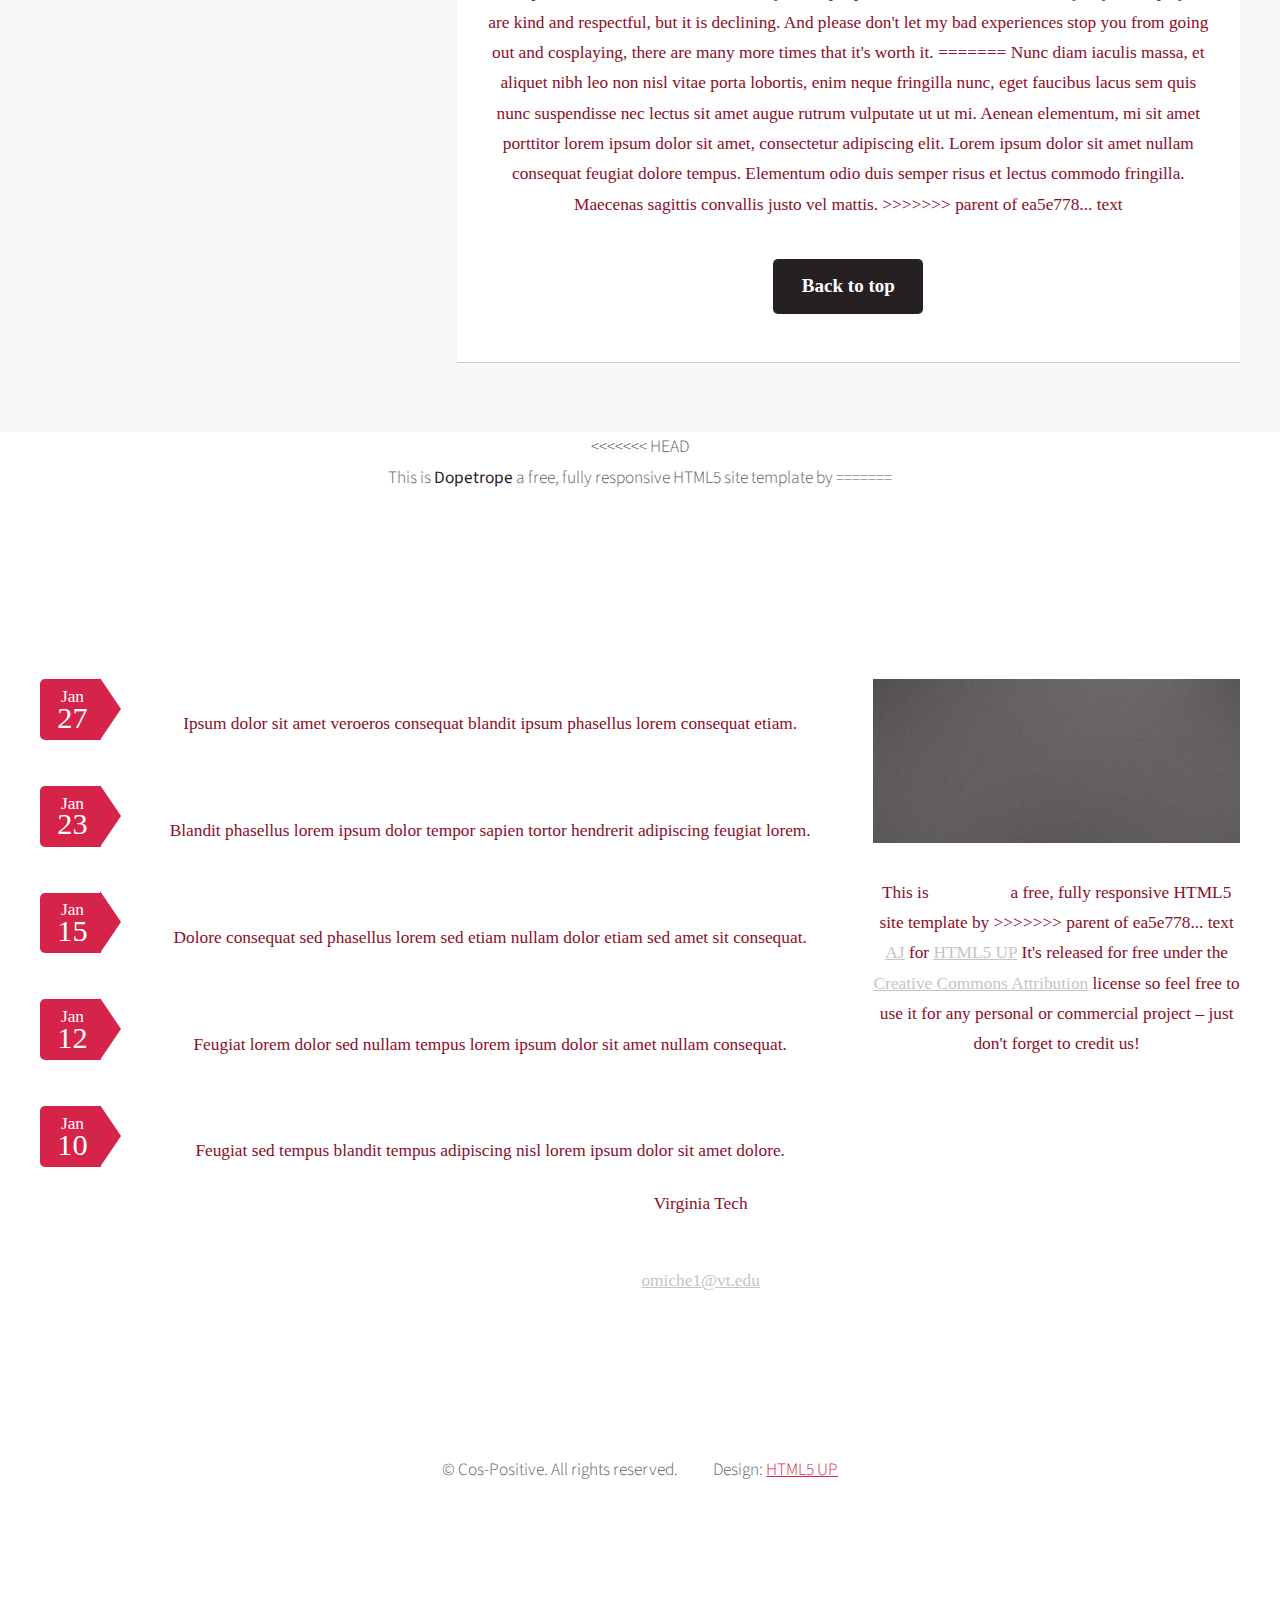
==== commit f692eed7: "Revert" ====
--- a/index.html
+++ b/index.html
@@ -81,6 +81,7 @@
 									<article class="box post">
 										<a href="#" class="image featured"><img src="images/pic01.jpg" alt="" /></a>
 										<header>
+<<<<<<< HEAD
 											<h2>Who are you to talk?</h2>
 											<p>A bit about me and why I know what I'm saying.</p>
 										</header>
@@ -100,25 +101,56 @@
 										</p>
 										<p>
 											I want to take this a step further; I want to address body shaming in a community where people aren't even aware it's happening: Cosplay. As the cosplay community grows larger more cultural standards are placed on a formerly lax environment. Where nerds and geeks and fans used to be able to gather and simply enjoy themselves and their favorite things, we now have the pressure to be perfect. Much of the animosity in the cosplay community comes from individuals who direct it at themselves, basically being overly critical. But we also have people who are unkind and presumptuous, who judge out loud and make people feel uncomfortable by invading personal space and objectifying people. Luckily, it hasn't yet permeated our community completely, I'm just trying to stop it before it explodes.
+=======
+											<h2>What's Cos-positivty?</h2>
+											<p>What the heck am I doing and why</p>
+										</header>
+										<p>
+											If you've noticed, over the past few years there have been a lot of outcries about body shaming. Many people, especially women, are comitted to ending the false perceptions of people thiking they have to be unhealty to be beautiful. We've seen companies like Aerie use real people instead of models, Dove started a whole movement aimed toward young girls to love themselves, even actresses like Jenifer Lawrence are speaking out about how everyone's body is different.
+
+										</p>
+										<p>
+											I want to take this a step further; I want to adress body shaming in a community where people aren't even awar it's happening: Cosplay. As the cosplay community grows more cultural standards are placed on a formerly lax environment. Where nerds and geeks and fan used to be able to gather and simply enjoy themsleves and their favorite things, we now have preasure to be perfect. Much of the animostisy in the cosplay community comes from individuals who direct it at themselves, basically being overly critical. But we also have people who are unkind and presumtuous, who judge out loud and make people feel uncomfortable. Luckily, it hasn't yet permeated our community, so I'm just trying to stop it before it explodes.
+>>>>>>> parent of ea5e778... text
 										</p>
 										<section>
 											<header>
 												<h3>Some Examples of What's Happening</h3>
 											</header>
 											<p>
-												Earlier I talked about how I had few negative experiences when cosplaying, well now I'm going to give you the details.
-											</p>
-											<p>
+												Elementum odio duis semper risus et lectus commodo fringilla. Maecenas sagittis convallis justo vel mattis.
+												placerat, nunc diam iaculis massa, et aliquet nibh leo non nisl vitae porta lobortis, enim neque fringilla nunc,
+												eget faucibus lacus sem quis nunc suspendisse nec lectus sit amet augue rutrum vulputate ut ut mi. Aenean
+												elementum, mi sit amet porttitor lorem ipsum dolor sit amet, consectetur adipiscing elit. Lorem ipsum dolor
+												sit amet nullam consequat feugiat dolore tempus.
+											</p>
+											<p>
+<<<<<<< HEAD
 											My very first experience with cosplay in public, as in, not a party, was as Harley Quinn. I wore the original jumpsuit, skin tight, and the hood, the cuffs, all of it. the only piece I was missing were the shoes. I chose to wear chucks, converses, one red and one black. I thought this was very clever, and actually compliments from a fw girls who wished they'd done the same instead of heels. But what stuck with me the most was my discomfort. The outfit I wore was skin tight. There was no stretch, and no hiding anything. I wasn't, and still am not, the proportions of Harley Quinn, and it was obvious. I took to hiding myself and hunching, ignoring people who called out to me out of fear. It didn't help matters that the costume didn't breath and the hood was as restricting as the jumpsuit. These physical discomforts only added to my emotional distress, and I left the convention early to change clothes. While this wasn't directly caused by others, I do think society influenced me a bit, this is part of the body shaming I want to combat. I didn't take into account my personal comfort levels, and I was miserable. I also know I was not attractive because the jumpsuit wasn't styled for my body type, nor did it fit correctly. I give some tips in my video to the left about handling the self-criticism, and being comfortable.
 											</p>
 											<p> On another occasion, as Poison Ivy, I was shamed verbally by another person. My Poison Ivy costume consists of a leotard and corset with leaves, and well as dance leggings and a wig. The two occasions that stand out the most to me actually happened in the same day, and if it weren't for my friends and their support I would have gone again. The first interaction was, unfortunately, typical for conventions. Because I was wearing a rather bare costume a man approached me and saw fit to not only hit on me, but make overt sexual advances, to put it nicely. To be blunt, he called me a hot piece of ass and then tried to take my pictures while saying I was one of the few worth while Ivy’s...Then he belittled an overweight woman he had seen earlier portraying the same character. I was in shock, and honestly didn't know what to do, but my friends noticed my discomfort and removed me. Wearing a revealing costume does not mean you can talk to a person like that, ever. The second instance was a girl who told me I was too fat to be wearing such tight and minimal costume, she said it was people like me that made the rest of society think all cosplayers were fat, lazy, weirdos. Again, I was in shock. What had happened to the people who would compliment someone just for trying and showing up? What happened to the comradery over fandoms? All I could think was that the community was starting to care more about appearances than fandoms.
+=======
+												Nunc diam iaculis massa, et aliquet nibh leo non nisl vitae porta lobortis, enim neque fringilla nunc,
+												eget faucibus lacus sem quis nunc suspendisse nec lectus sit amet augue rutrum vulputate ut ut mi. Aenean
+												elementum, mi sit amet porttitor lorem ipsum dolor sit amet, consectetur adipiscing elit. Lorem ipsum dolor
+												sit amet nullam consequat feugiat dolore tempus.
+											</p>
+>>>>>>> parent of ea5e778... text
 										</section>
 										<section>
 											<header>
-												<h3>What Can You Take Away?</h3>
+												<h3>Waht Can You Take Away?</h3>
 											</header>
 											<p>
+<<<<<<< HEAD
 												I can't force you to change how you think about someone, and I can't force you to learn anything from what I’m saying. All I can do is spread this information and hope that it gets through to people. If you want to judge someone, fine, do it in your head. Don't ruin someone's day or self-perception by being mean. Try to remember why we dress up, why we go to conventions: because we want to have fun. We want to be surrounded by people who care about the things we enjoy and spend days revelling in our favorite pastimes. So go let others enjoy themselves as you do the same. Also, please don't think that there are only mean people at conventions. The vast majority of cosplayers are kind and respectful, but it is declining. And please don't let my bad experiences stop you from going out and cosplaying, there are many more times that it's worth it.
+=======
+												Nunc diam iaculis massa, et aliquet nibh leo non nisl vitae porta lobortis, enim neque fringilla nunc,
+												eget faucibus lacus sem quis nunc suspendisse nec lectus sit amet augue rutrum vulputate ut ut mi. Aenean
+												elementum, mi sit amet porttitor lorem ipsum dolor sit amet, consectetur adipiscing elit. Lorem ipsum dolor
+												sit amet nullam consequat feugiat dolore tempus. Elementum odio duis semper risus et lectus commodo fringilla.
+												Maecenas sagittis convallis justo vel mattis.
+>>>>>>> parent of ea5e778... text
 											</p>
 											<footer>
 												<a href="#" class="button alt">Back to top</a>
@@ -132,9 +164,57 @@
 				</div>
 
 			<!-- Footer -->
+<<<<<<< HEAD
 
 
 										<p>This is <strong>Dopetrope</strong> a free, fully responsive HTML5 site template by
+=======
+				<div id="footer-wrapper">
+					<section id="footer" class="container">
+						<div class="row">
+							<div class="8u 12u(mobile)">
+								<section>
+									<header>
+										<h2>Blandit nisl adipiscing</h2>
+									</header>
+									<ul class="dates">
+										<li>
+											<span class="date">Jan <strong>27</strong></span>
+											<h3><a href="#">Lorem dolor sit amet veroeros</a></h3>
+											<p>Ipsum dolor sit amet veroeros consequat blandit ipsum phasellus lorem consequat etiam.</p>
+										</li>
+										<li>
+											<span class="date">Jan <strong>23</strong></span>
+											<h3><a href="#">Ipsum sed blandit nisl consequat</a></h3>
+											<p>Blandit phasellus lorem ipsum dolor tempor sapien tortor hendrerit adipiscing feugiat lorem.</p>
+										</li>
+										<li>
+											<span class="date">Jan <strong>15</strong></span>
+											<h3><a href="#">Magna tempus lorem feugiat</a></h3>
+											<p>Dolore consequat sed phasellus lorem sed etiam nullam dolor etiam sed amet sit consequat.</p>
+										</li>
+										<li>
+											<span class="date">Jan <strong>12</strong></span>
+											<h3><a href="#">Dolore tempus ipsum feugiat nulla</a></h3>
+											<p>Feugiat lorem dolor sed nullam tempus lorem ipsum dolor sit amet nullam consequat.</p>
+										</li>
+										<li>
+											<span class="date">Jan <strong>10</strong></span>
+											<h3><a href="#">Blandit tempus aliquam?</a></h3>
+											<p>Feugiat sed tempus blandit tempus adipiscing nisl lorem ipsum dolor sit amet dolore.</p>
+										</li>
+									</ul>
+								</section>
+							</div>
+							<div class="4u 12u(mobile)">
+								<section>
+									<header>
+										<h2>What's this all about?</h2>
+									</header>
+									<a href="#" class="image featured"><img src="images/pic10.jpg" alt="" /></a>
+									<p>
+										This is <strong>Dopetrope</strong> a free, fully responsive HTML5 site template by
+>>>>>>> parent of ea5e778... text
 										<a href="http://twitter.com/ajlkn">AJ</a> for <a href="http://html5up.net/">HTML5 UP</a> It's released for free under
 										the <a href="http://html5up.net/license/">Creative Commons Attribution</a> license so feel free to use it for any personal or commercial project &ndash; just don't forget to credit us!
 									</p>
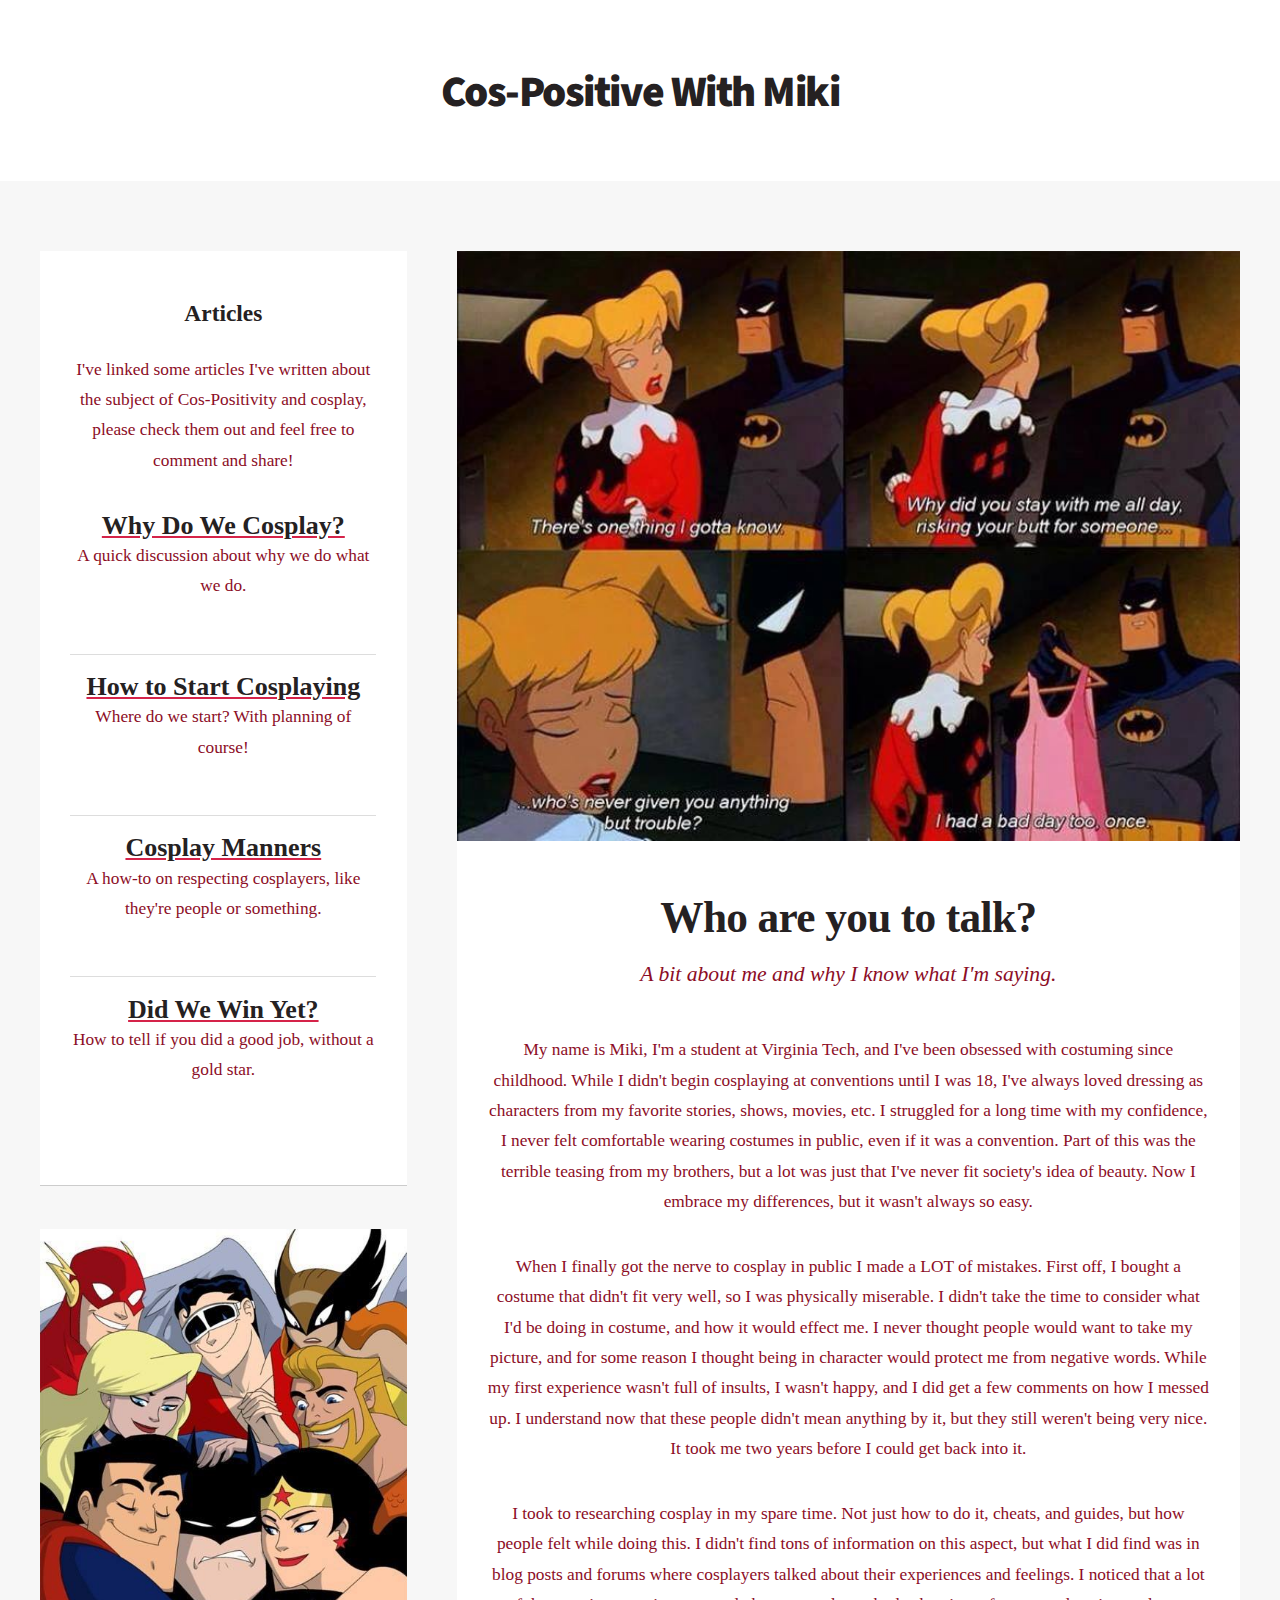
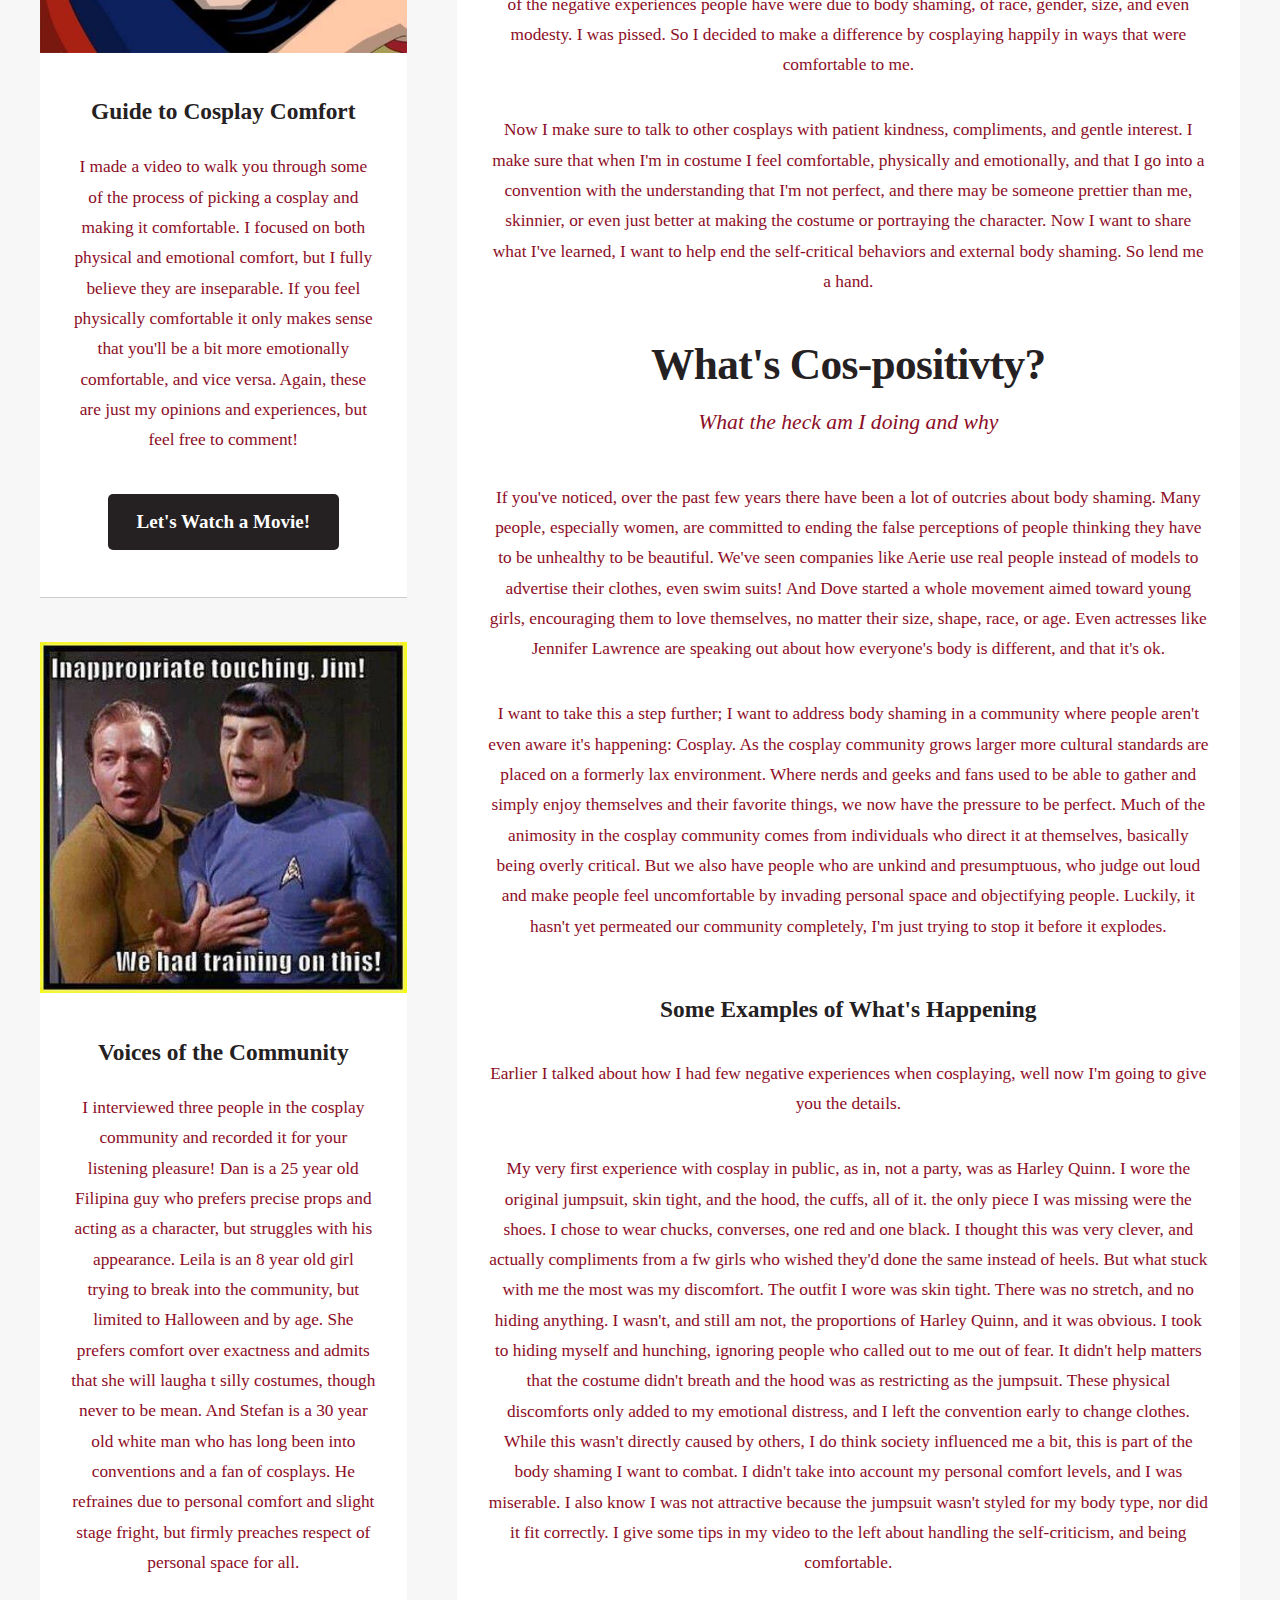
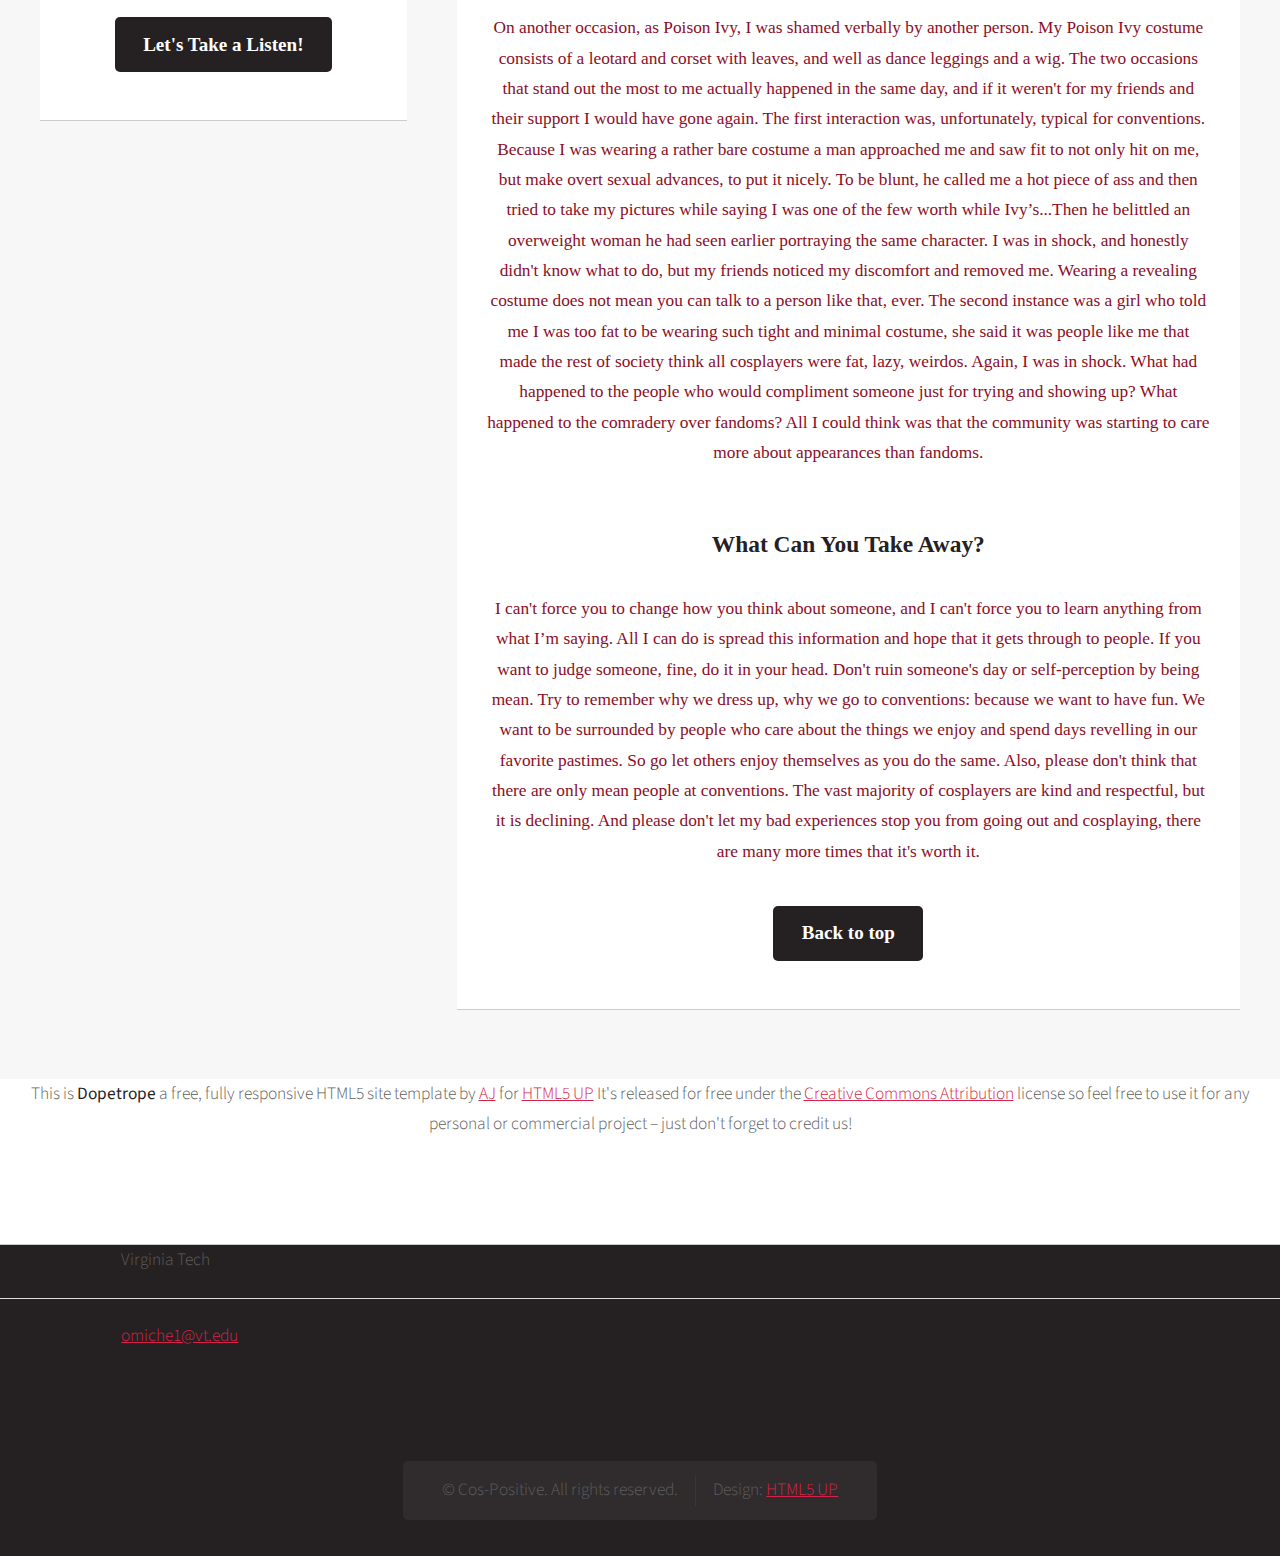
==== commit 9d49ae79: "Revert "Merge branch 'troubleshoot'"" ====
--- a/index.html
+++ b/index.html
@@ -81,7 +81,6 @@
 									<article class="box post">
 										<a href="#" class="image featured"><img src="images/pic01.jpg" alt="" /></a>
 										<header>
-<<<<<<< HEAD
 											<h2>Who are you to talk?</h2>
 											<p>A bit about me and why I know what I'm saying.</p>
 										</header>
@@ -101,56 +100,25 @@
 										</p>
 										<p>
 											I want to take this a step further; I want to address body shaming in a community where people aren't even aware it's happening: Cosplay. As the cosplay community grows larger more cultural standards are placed on a formerly lax environment. Where nerds and geeks and fans used to be able to gather and simply enjoy themselves and their favorite things, we now have the pressure to be perfect. Much of the animosity in the cosplay community comes from individuals who direct it at themselves, basically being overly critical. But we also have people who are unkind and presumptuous, who judge out loud and make people feel uncomfortable by invading personal space and objectifying people. Luckily, it hasn't yet permeated our community completely, I'm just trying to stop it before it explodes.
-=======
-											<h2>What's Cos-positivty?</h2>
-											<p>What the heck am I doing and why</p>
-										</header>
-										<p>
-											If you've noticed, over the past few years there have been a lot of outcries about body shaming. Many people, especially women, are comitted to ending the false perceptions of people thiking they have to be unhealty to be beautiful. We've seen companies like Aerie use real people instead of models, Dove started a whole movement aimed toward young girls to love themselves, even actresses like Jenifer Lawrence are speaking out about how everyone's body is different.
-
-										</p>
-										<p>
-											I want to take this a step further; I want to adress body shaming in a community where people aren't even awar it's happening: Cosplay. As the cosplay community grows more cultural standards are placed on a formerly lax environment. Where nerds and geeks and fan used to be able to gather and simply enjoy themsleves and their favorite things, we now have preasure to be perfect. Much of the animostisy in the cosplay community comes from individuals who direct it at themselves, basically being overly critical. But we also have people who are unkind and presumtuous, who judge out loud and make people feel uncomfortable. Luckily, it hasn't yet permeated our community, so I'm just trying to stop it before it explodes.
->>>>>>> parent of ea5e778... text
 										</p>
 										<section>
 											<header>
 												<h3>Some Examples of What's Happening</h3>
 											</header>
 											<p>
-												Elementum odio duis semper risus et lectus commodo fringilla. Maecenas sagittis convallis justo vel mattis.
-												placerat, nunc diam iaculis massa, et aliquet nibh leo non nisl vitae porta lobortis, enim neque fringilla nunc,
-												eget faucibus lacus sem quis nunc suspendisse nec lectus sit amet augue rutrum vulputate ut ut mi. Aenean
-												elementum, mi sit amet porttitor lorem ipsum dolor sit amet, consectetur adipiscing elit. Lorem ipsum dolor
-												sit amet nullam consequat feugiat dolore tempus.
+												Earlier I talked about how I had few negative experiences when cosplaying, well now I'm going to give you the details.
 											</p>
 											<p>
-<<<<<<< HEAD
 											My very first experience with cosplay in public, as in, not a party, was as Harley Quinn. I wore the original jumpsuit, skin tight, and the hood, the cuffs, all of it. the only piece I was missing were the shoes. I chose to wear chucks, converses, one red and one black. I thought this was very clever, and actually compliments from a fw girls who wished they'd done the same instead of heels. But what stuck with me the most was my discomfort. The outfit I wore was skin tight. There was no stretch, and no hiding anything. I wasn't, and still am not, the proportions of Harley Quinn, and it was obvious. I took to hiding myself and hunching, ignoring people who called out to me out of fear. It didn't help matters that the costume didn't breath and the hood was as restricting as the jumpsuit. These physical discomforts only added to my emotional distress, and I left the convention early to change clothes. While this wasn't directly caused by others, I do think society influenced me a bit, this is part of the body shaming I want to combat. I didn't take into account my personal comfort levels, and I was miserable. I also know I was not attractive because the jumpsuit wasn't styled for my body type, nor did it fit correctly. I give some tips in my video to the left about handling the self-criticism, and being comfortable.
 											</p>
 											<p> On another occasion, as Poison Ivy, I was shamed verbally by another person. My Poison Ivy costume consists of a leotard and corset with leaves, and well as dance leggings and a wig. The two occasions that stand out the most to me actually happened in the same day, and if it weren't for my friends and their support I would have gone again. The first interaction was, unfortunately, typical for conventions. Because I was wearing a rather bare costume a man approached me and saw fit to not only hit on me, but make overt sexual advances, to put it nicely. To be blunt, he called me a hot piece of ass and then tried to take my pictures while saying I was one of the few worth while Ivy’s...Then he belittled an overweight woman he had seen earlier portraying the same character. I was in shock, and honestly didn't know what to do, but my friends noticed my discomfort and removed me. Wearing a revealing costume does not mean you can talk to a person like that, ever. The second instance was a girl who told me I was too fat to be wearing such tight and minimal costume, she said it was people like me that made the rest of society think all cosplayers were fat, lazy, weirdos. Again, I was in shock. What had happened to the people who would compliment someone just for trying and showing up? What happened to the comradery over fandoms? All I could think was that the community was starting to care more about appearances than fandoms.
-=======
-												Nunc diam iaculis massa, et aliquet nibh leo non nisl vitae porta lobortis, enim neque fringilla nunc,
-												eget faucibus lacus sem quis nunc suspendisse nec lectus sit amet augue rutrum vulputate ut ut mi. Aenean
-												elementum, mi sit amet porttitor lorem ipsum dolor sit amet, consectetur adipiscing elit. Lorem ipsum dolor
-												sit amet nullam consequat feugiat dolore tempus.
-											</p>
->>>>>>> parent of ea5e778... text
 										</section>
 										<section>
 											<header>
-												<h3>Waht Can You Take Away?</h3>
+												<h3>What Can You Take Away?</h3>
 											</header>
 											<p>
-<<<<<<< HEAD
 												I can't force you to change how you think about someone, and I can't force you to learn anything from what I’m saying. All I can do is spread this information and hope that it gets through to people. If you want to judge someone, fine, do it in your head. Don't ruin someone's day or self-perception by being mean. Try to remember why we dress up, why we go to conventions: because we want to have fun. We want to be surrounded by people who care about the things we enjoy and spend days revelling in our favorite pastimes. So go let others enjoy themselves as you do the same. Also, please don't think that there are only mean people at conventions. The vast majority of cosplayers are kind and respectful, but it is declining. And please don't let my bad experiences stop you from going out and cosplaying, there are many more times that it's worth it.
-=======
-												Nunc diam iaculis massa, et aliquet nibh leo non nisl vitae porta lobortis, enim neque fringilla nunc,
-												eget faucibus lacus sem quis nunc suspendisse nec lectus sit amet augue rutrum vulputate ut ut mi. Aenean
-												elementum, mi sit amet porttitor lorem ipsum dolor sit amet, consectetur adipiscing elit. Lorem ipsum dolor
-												sit amet nullam consequat feugiat dolore tempus. Elementum odio duis semper risus et lectus commodo fringilla.
-												Maecenas sagittis convallis justo vel mattis.
->>>>>>> parent of ea5e778... text
 											</p>
 											<footer>
 												<a href="#" class="button alt">Back to top</a>
@@ -164,57 +132,9 @@
 				</div>
 
 			<!-- Footer -->
-<<<<<<< HEAD
 
 
 										<p>This is <strong>Dopetrope</strong> a free, fully responsive HTML5 site template by
-=======
-				<div id="footer-wrapper">
-					<section id="footer" class="container">
-						<div class="row">
-							<div class="8u 12u(mobile)">
-								<section>
-									<header>
-										<h2>Blandit nisl adipiscing</h2>
-									</header>
-									<ul class="dates">
-										<li>
-											<span class="date">Jan <strong>27</strong></span>
-											<h3><a href="#">Lorem dolor sit amet veroeros</a></h3>
-											<p>Ipsum dolor sit amet veroeros consequat blandit ipsum phasellus lorem consequat etiam.</p>
-										</li>
-										<li>
-											<span class="date">Jan <strong>23</strong></span>
-											<h3><a href="#">Ipsum sed blandit nisl consequat</a></h3>
-											<p>Blandit phasellus lorem ipsum dolor tempor sapien tortor hendrerit adipiscing feugiat lorem.</p>
-										</li>
-										<li>
-											<span class="date">Jan <strong>15</strong></span>
-											<h3><a href="#">Magna tempus lorem feugiat</a></h3>
-											<p>Dolore consequat sed phasellus lorem sed etiam nullam dolor etiam sed amet sit consequat.</p>
-										</li>
-										<li>
-											<span class="date">Jan <strong>12</strong></span>
-											<h3><a href="#">Dolore tempus ipsum feugiat nulla</a></h3>
-											<p>Feugiat lorem dolor sed nullam tempus lorem ipsum dolor sit amet nullam consequat.</p>
-										</li>
-										<li>
-											<span class="date">Jan <strong>10</strong></span>
-											<h3><a href="#">Blandit tempus aliquam?</a></h3>
-											<p>Feugiat sed tempus blandit tempus adipiscing nisl lorem ipsum dolor sit amet dolore.</p>
-										</li>
-									</ul>
-								</section>
-							</div>
-							<div class="4u 12u(mobile)">
-								<section>
-									<header>
-										<h2>What's this all about?</h2>
-									</header>
-									<a href="#" class="image featured"><img src="images/pic10.jpg" alt="" /></a>
-									<p>
-										This is <strong>Dopetrope</strong> a free, fully responsive HTML5 site template by
->>>>>>> parent of ea5e778... text
 										<a href="http://twitter.com/ajlkn">AJ</a> for <a href="http://html5up.net/">HTML5 UP</a> It's released for free under
 										the <a href="http://html5up.net/license/">Creative Commons Attribution</a> license so feel free to use it for any personal or commercial project &ndash; just don't forget to credit us!
 									</p>
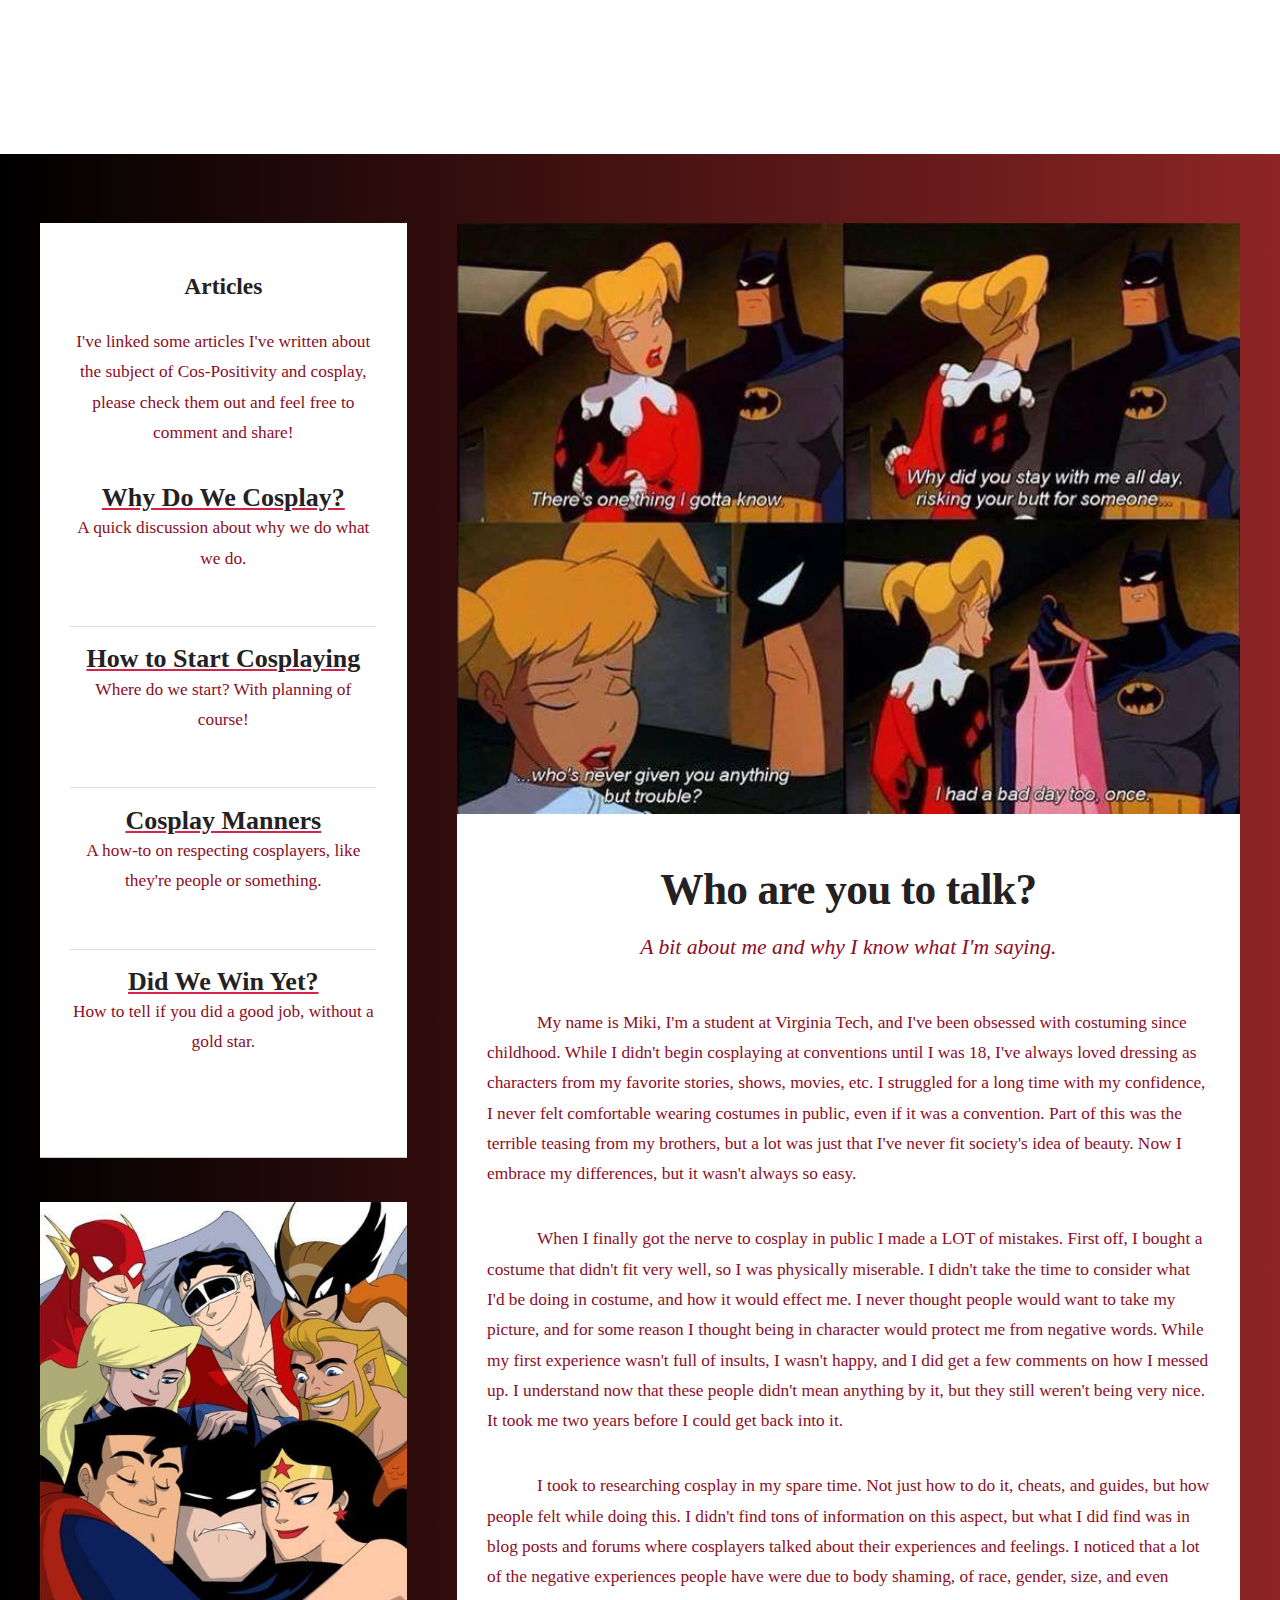
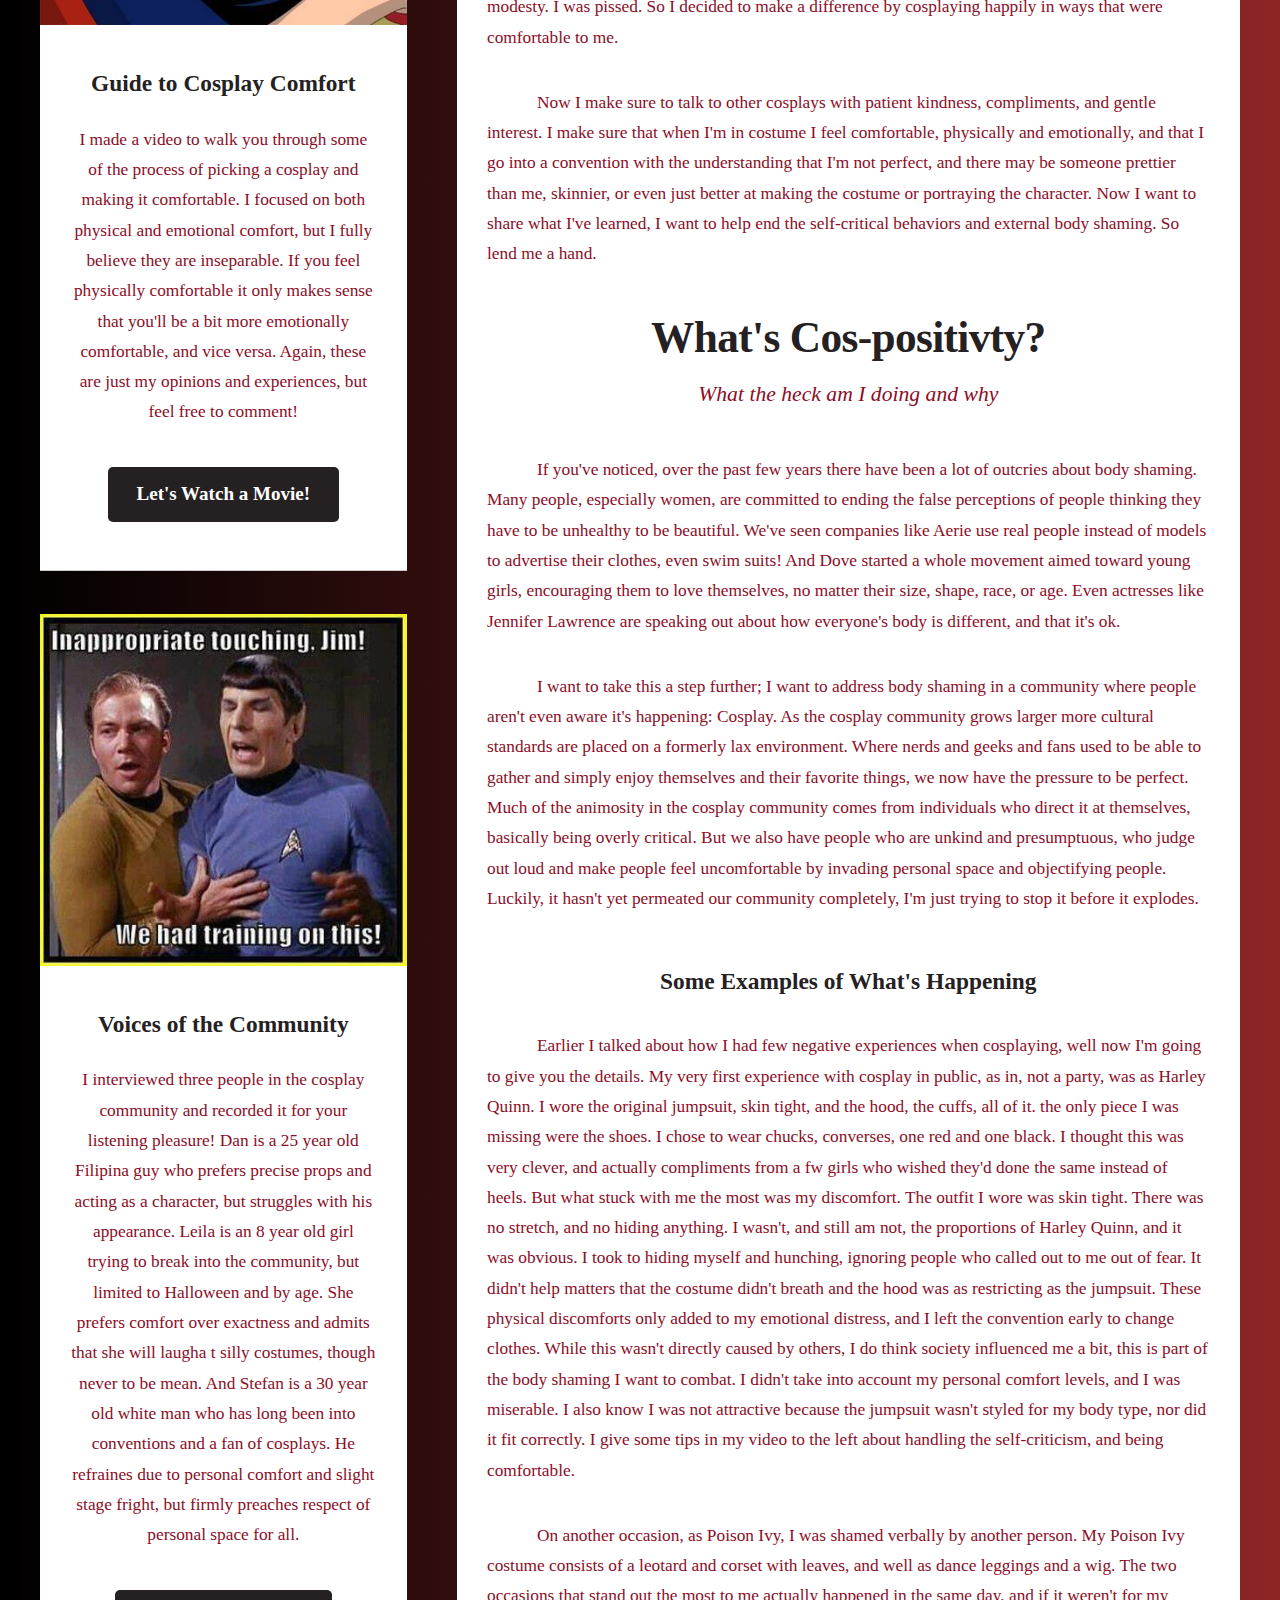
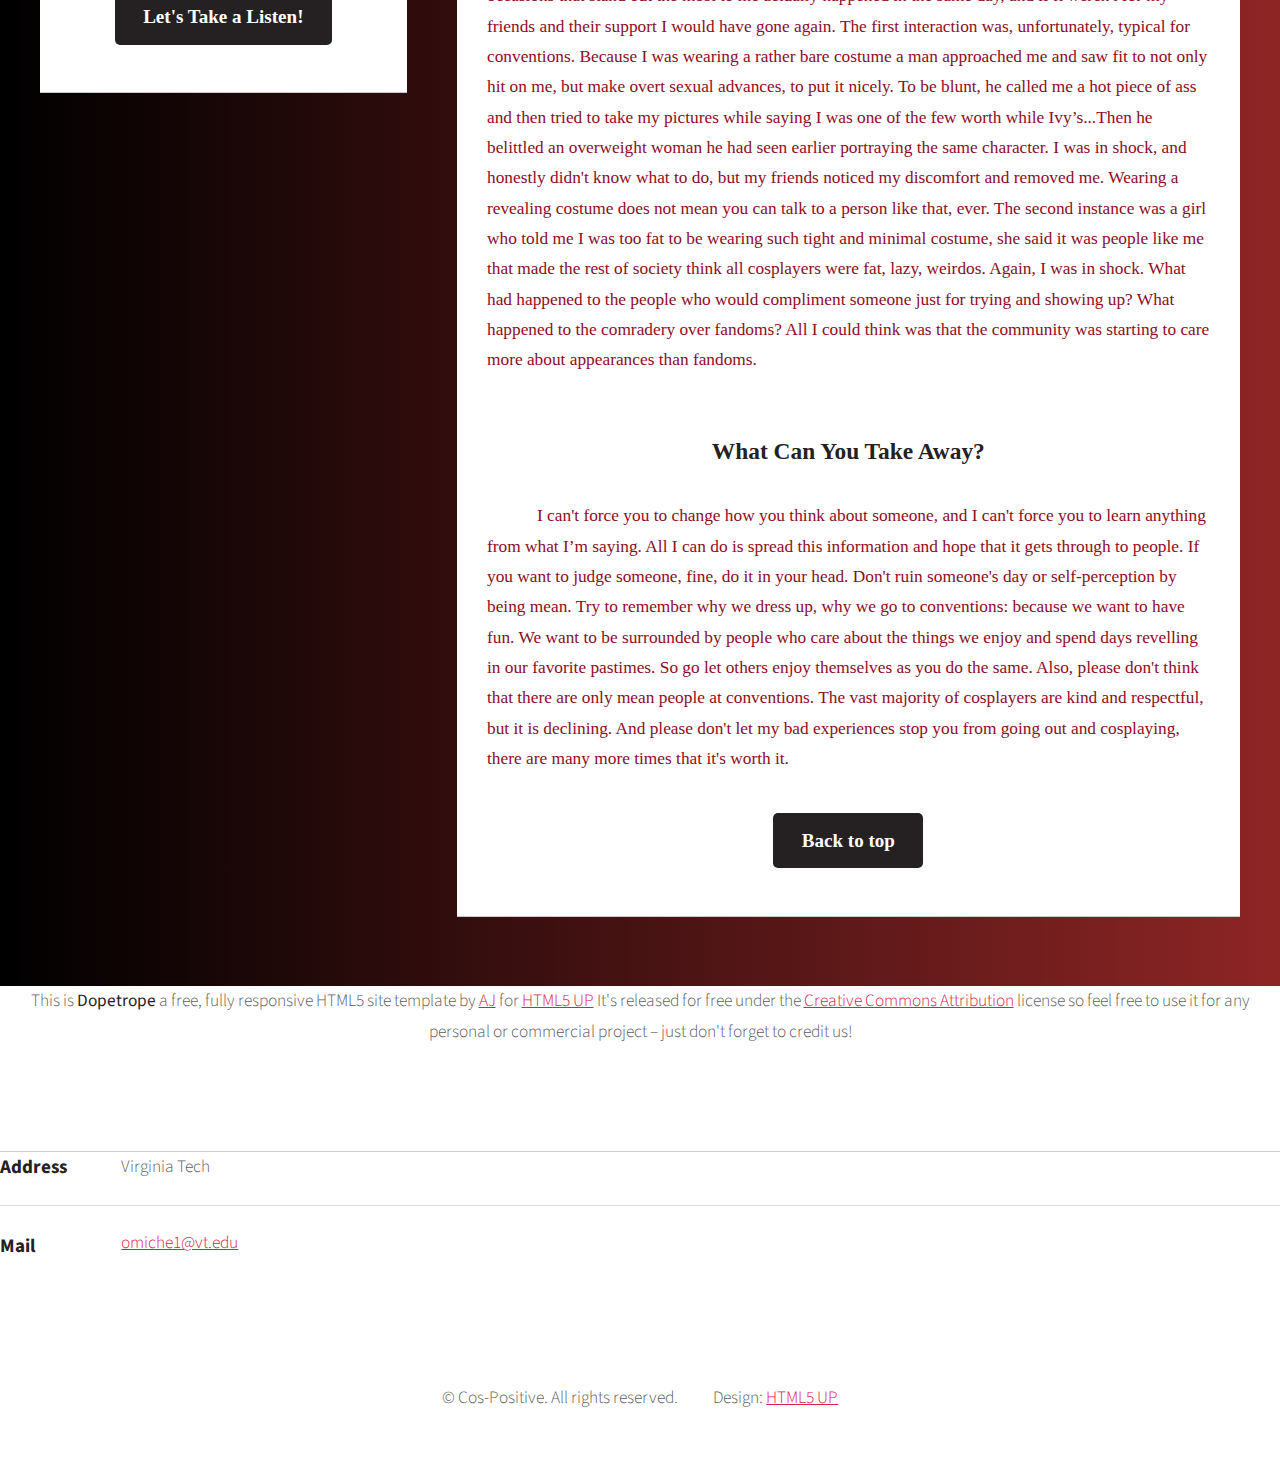
==== commit 2dab410f: "paragraphs id" ====
--- a/index.html
+++ b/index.html
@@ -23,7 +23,7 @@
 					<div id="header">
 
 						<!-- Logo -->
-							<h1 id="logo"><a href="index.html">Cos-Positive With Miki</a></h1>
+							<h1 class="logo"><a href="index.html">Cos-Positive With Miki</a></h1>
 
 
 
@@ -84,40 +84,38 @@
 											<h2>Who are you to talk?</h2>
 											<p>A bit about me and why I know what I'm saying.</p>
 										</header>
-										<p>My name is Miki, I'm a student at Virginia Tech, and I've been obsessed with costuming since childhood. While I didn't begin cosplaying at conventions until I was 18, I've always loved dressing as characters from my favorite stories, shows, movies, etc. I struggled for a long time with my confidence, I never felt comfortable wearing costumes in public, even if it was a convention. Part of this was the terrible teasing from my brothers, but a lot was just that I've never fit society's idea of beauty. Now I embrace my differences, but it wasn't always so easy.
+										<p id="para1">My name is Miki, I'm a student at Virginia Tech, and I've been obsessed with costuming since childhood. While I didn't begin cosplaying at conventions until I was 18, I've always loved dressing as characters from my favorite stories, shows, movies, etc. I struggled for a long time with my confidence, I never felt comfortable wearing costumes in public, even if it was a convention. Part of this was the terrible teasing from my brothers, but a lot was just that I've never fit society's idea of beauty. Now I embrace my differences, but it wasn't always so easy.
 										</p>
-											<p>When I finally got the nerve to cosplay in public I made a LOT of mistakes. First off, I bought a costume that didn't fit very well, so I was physically miserable. I didn't take the time to consider what I'd be doing in costume, and how it would effect me. I never thought people would want to take my picture, and for some reason I thought being in character would protect me from negative words. While my first experience wasn't full of insults, I wasn't happy, and I did get a few comments on how I messed up. I understand now that these people didn't mean anything by it, but they still weren't being very nice. It took me two years before I could get back into it.   </p>
-											<p> I took to researching cosplay in my spare time. Not just how to do it, cheats, and guides, but how people felt while doing this. I didn't find tons of information on this aspect, but what I did find was in blog posts and forums where cosplayers talked about their experiences and feelings. I noticed that a lot of the negative experiences people have were due to body shaming, of race, gender, size, and even modesty. I was pissed. So I decided to make a difference by cosplaying happily in ways that were comfortable to me. </p>
-											<p> Now I make sure to talk to other cosplays with patient kindness, compliments, and gentle interest. I make sure that when I'm in costume I feel comfortable, physically and emotionally, and that I go into a convention with the understanding that I'm not perfect, and there may be someone prettier than me, skinnier, or even just better at making the costume or portraying the character. Now I want to share what I've learned, I want to help end the self-critical behaviors and external body shaming. So lend me a hand. </p>
+											<p id="para2">When I finally got the nerve to cosplay in public I made a LOT of mistakes. First off, I bought a costume that didn't fit very well, so I was physically miserable. I didn't take the time to consider what I'd be doing in costume, and how it would effect me. I never thought people would want to take my picture, and for some reason I thought being in character would protect me from negative words. While my first experience wasn't full of insults, I wasn't happy, and I did get a few comments on how I messed up. I understand now that these people didn't mean anything by it, but they still weren't being very nice. It took me two years before I could get back into it.   </p>
+											<p id="para3"> I took to researching cosplay in my spare time. Not just how to do it, cheats, and guides, but how people felt while doing this. I didn't find tons of information on this aspect, but what I did find was in blog posts and forums where cosplayers talked about their experiences and feelings. I noticed that a lot of the negative experiences people have were due to body shaming, of race, gender, size, and even modesty. I was pissed. So I decided to make a difference by cosplaying happily in ways that were comfortable to me. </p>
+											<p id="para4"> Now I make sure to talk to other cosplays with patient kindness, compliments, and gentle interest. I make sure that when I'm in costume I feel comfortable, physically and emotionally, and that I go into a convention with the understanding that I'm not perfect, and there may be someone prettier than me, skinnier, or even just better at making the costume or portraying the character. Now I want to share what I've learned, I want to help end the self-critical behaviors and external body shaming. So lend me a hand. </p>
 
 											<header>
 												<h2>What's Cos-positivty?</h2>
 												<p>What the heck am I doing and why</p>
 											</header>
-										<p>
+										<p id="para5">
 										If you've noticed, over the past few years there have been a lot of outcries about body shaming. Many people, especially women, are committed to ending the false perceptions of people thinking they have to be unhealthy to be beautiful. We've seen companies like Aerie use real people instead of models to advertise their clothes, even swim suits! And Dove started a whole movement aimed toward young girls, encouraging them to love themselves, no matter their size, shape, race, or age. Even actresses like Jennifer Lawrence are speaking out about how everyone's body is different, and that it's ok.
 
 										</p>
-										<p>
+										<p id="para6">
 											I want to take this a step further; I want to address body shaming in a community where people aren't even aware it's happening: Cosplay. As the cosplay community grows larger more cultural standards are placed on a formerly lax environment. Where nerds and geeks and fans used to be able to gather and simply enjoy themselves and their favorite things, we now have the pressure to be perfect. Much of the animosity in the cosplay community comes from individuals who direct it at themselves, basically being overly critical. But we also have people who are unkind and presumptuous, who judge out loud and make people feel uncomfortable by invading personal space and objectifying people. Luckily, it hasn't yet permeated our community completely, I'm just trying to stop it before it explodes.
 										</p>
 										<section>
 											<header>
 												<h3>Some Examples of What's Happening</h3>
 											</header>
-											<p>
+											<p id="para7">
 												Earlier I talked about how I had few negative experiences when cosplaying, well now I'm going to give you the details.
-											</p>
-											<p>
 											My very first experience with cosplay in public, as in, not a party, was as Harley Quinn. I wore the original jumpsuit, skin tight, and the hood, the cuffs, all of it. the only piece I was missing were the shoes. I chose to wear chucks, converses, one red and one black. I thought this was very clever, and actually compliments from a fw girls who wished they'd done the same instead of heels. But what stuck with me the most was my discomfort. The outfit I wore was skin tight. There was no stretch, and no hiding anything. I wasn't, and still am not, the proportions of Harley Quinn, and it was obvious. I took to hiding myself and hunching, ignoring people who called out to me out of fear. It didn't help matters that the costume didn't breath and the hood was as restricting as the jumpsuit. These physical discomforts only added to my emotional distress, and I left the convention early to change clothes. While this wasn't directly caused by others, I do think society influenced me a bit, this is part of the body shaming I want to combat. I didn't take into account my personal comfort levels, and I was miserable. I also know I was not attractive because the jumpsuit wasn't styled for my body type, nor did it fit correctly. I give some tips in my video to the left about handling the self-criticism, and being comfortable.
 											</p>
-											<p> On another occasion, as Poison Ivy, I was shamed verbally by another person. My Poison Ivy costume consists of a leotard and corset with leaves, and well as dance leggings and a wig. The two occasions that stand out the most to me actually happened in the same day, and if it weren't for my friends and their support I would have gone again. The first interaction was, unfortunately, typical for conventions. Because I was wearing a rather bare costume a man approached me and saw fit to not only hit on me, but make overt sexual advances, to put it nicely. To be blunt, he called me a hot piece of ass and then tried to take my pictures while saying I was one of the few worth while Ivy’s...Then he belittled an overweight woman he had seen earlier portraying the same character. I was in shock, and honestly didn't know what to do, but my friends noticed my discomfort and removed me. Wearing a revealing costume does not mean you can talk to a person like that, ever. The second instance was a girl who told me I was too fat to be wearing such tight and minimal costume, she said it was people like me that made the rest of society think all cosplayers were fat, lazy, weirdos. Again, I was in shock. What had happened to the people who would compliment someone just for trying and showing up? What happened to the comradery over fandoms? All I could think was that the community was starting to care more about appearances than fandoms.
+											<p id="para8"> On another occasion, as Poison Ivy, I was shamed verbally by another person. My Poison Ivy costume consists of a leotard and corset with leaves, and well as dance leggings and a wig. The two occasions that stand out the most to me actually happened in the same day, and if it weren't for my friends and their support I would have gone again. The first interaction was, unfortunately, typical for conventions. Because I was wearing a rather bare costume a man approached me and saw fit to not only hit on me, but make overt sexual advances, to put it nicely. To be blunt, he called me a hot piece of ass and then tried to take my pictures while saying I was one of the few worth while Ivy’s...Then he belittled an overweight woman he had seen earlier portraying the same character. I was in shock, and honestly didn't know what to do, but my friends noticed my discomfort and removed me. Wearing a revealing costume does not mean you can talk to a person like that, ever. The second instance was a girl who told me I was too fat to be wearing such tight and minimal costume, she said it was people like me that made the rest of society think all cosplayers were fat, lazy, weirdos. Again, I was in shock. What had happened to the people who would compliment someone just for trying and showing up? What happened to the comradery over fandoms? All I could think was that the community was starting to care more about appearances than fandoms.
 										</section>
 										<section>
 											<header>
 												<h3>What Can You Take Away?</h3>
 											</header>
-											<p>
+											<p id="para9">
 												I can't force you to change how you think about someone, and I can't force you to learn anything from what I’m saying. All I can do is spread this information and hope that it gets through to people. If you want to judge someone, fine, do it in your head. Don't ruin someone's day or self-perception by being mean. Try to remember why we dress up, why we go to conventions: because we want to have fun. We want to be surrounded by people who care about the things we enjoy and spend days revelling in our favorite pastimes. So go let others enjoy themselves as you do the same. Also, please don't think that there are only mean people at conventions. The vast majority of cosplayers are kind and respectful, but it is declining. And please don't let my bad experiences stop you from going out and cosplaying, there are many more times that it's worth it.
 											</p>
 											<footer>
--- a/assets/css/main.css
+++ b/assets/css/main.css
@@ -9,7 +9,7 @@
 
 /* Reset */
 #logo {
-	background-image: url("https://i.stack.imgur.com/cjXKj.png");
+/*	background-image: url("https://i.stack.imgur.com/cjXKj.png");*/
 	background-size: cover;
 	height: 60px;
 }
@@ -21,7 +21,10 @@
 		font: inherit;
 		vertical-align: baseline;
 	}
-
+#para1, #para2, #para3, #para4, #para5, #para6, #para7, #para8, #para9 {
+	text-align: left;
+	text-indent: 50px;
+}
 	article, aside, details, figcaption, figure, footer, header, hgroup, menu, nav, section {
 		display: block;
 		color: #8c0d26;
@@ -69,7 +72,7 @@
 	.container {
 		margin-left: auto;
 		margin-right: auto;
-		background-image: url("https://i.stack.imgur.com/cjXKj.png");
+	/*	background-image: url("https://i.stack.imgur.com/cjXKj.png");*/
 	}
 
 	.container.\31 25\25 {
@@ -1078,7 +1081,11 @@
 /* Basic */
 
 	body {
+<<<<<<< HEAD
+		background: #black;
+=======
 		background: #252122;
+>>>>>>> parent of 26739eb... background
 		background-image: url("images/bg02.png");
 		font-family: 'Source Sans Pro';
 		font-weight: 300;
@@ -1135,8 +1142,9 @@
 	}
 
 	h1 a, h2 a, h3 a, h4 a, h5 a, h6 a {
-		color: inherit;
+		color: white;
 		text-decoration: none;
+		font-family: sans-serif;
 	}
 
 	a {
@@ -1698,7 +1706,7 @@
 
 	#main-wrapper {
 		position: relative;
-		background: #f7f7f7 url("images/bg02.png");
+		background-image: -webkit-linear-gradient(left, black, #8e2525);
 	}
 
 		#main-wrapper:before {
@@ -1714,7 +1722,7 @@
 		}
 
 		#main-wrapper .major h2 {
-			background: #f7f7f7 url("images/bg02.png");
+			background-image: -webkit-linear-gradient(left, black, #8e2525);
 		}
 
 	#footer-wrapper {
@@ -2321,6 +2329,7 @@
 				-ms-transition: -ms-transform 0.5s ease;
 				transition: transform 0.5s ease;
 				padding-bottom: 1px;
+				background-image: -webkit-linear-gradient(left, black, #8e2525)
 			}
 
 			#titleBar {
@@ -2473,6 +2482,7 @@
 
 			#header-wrapper {
 				padding: 2em 0;
+				background-image: -webkit-linear-gradient(left, black, #8e2525)
 			}
 
 			#footer-wrapper {
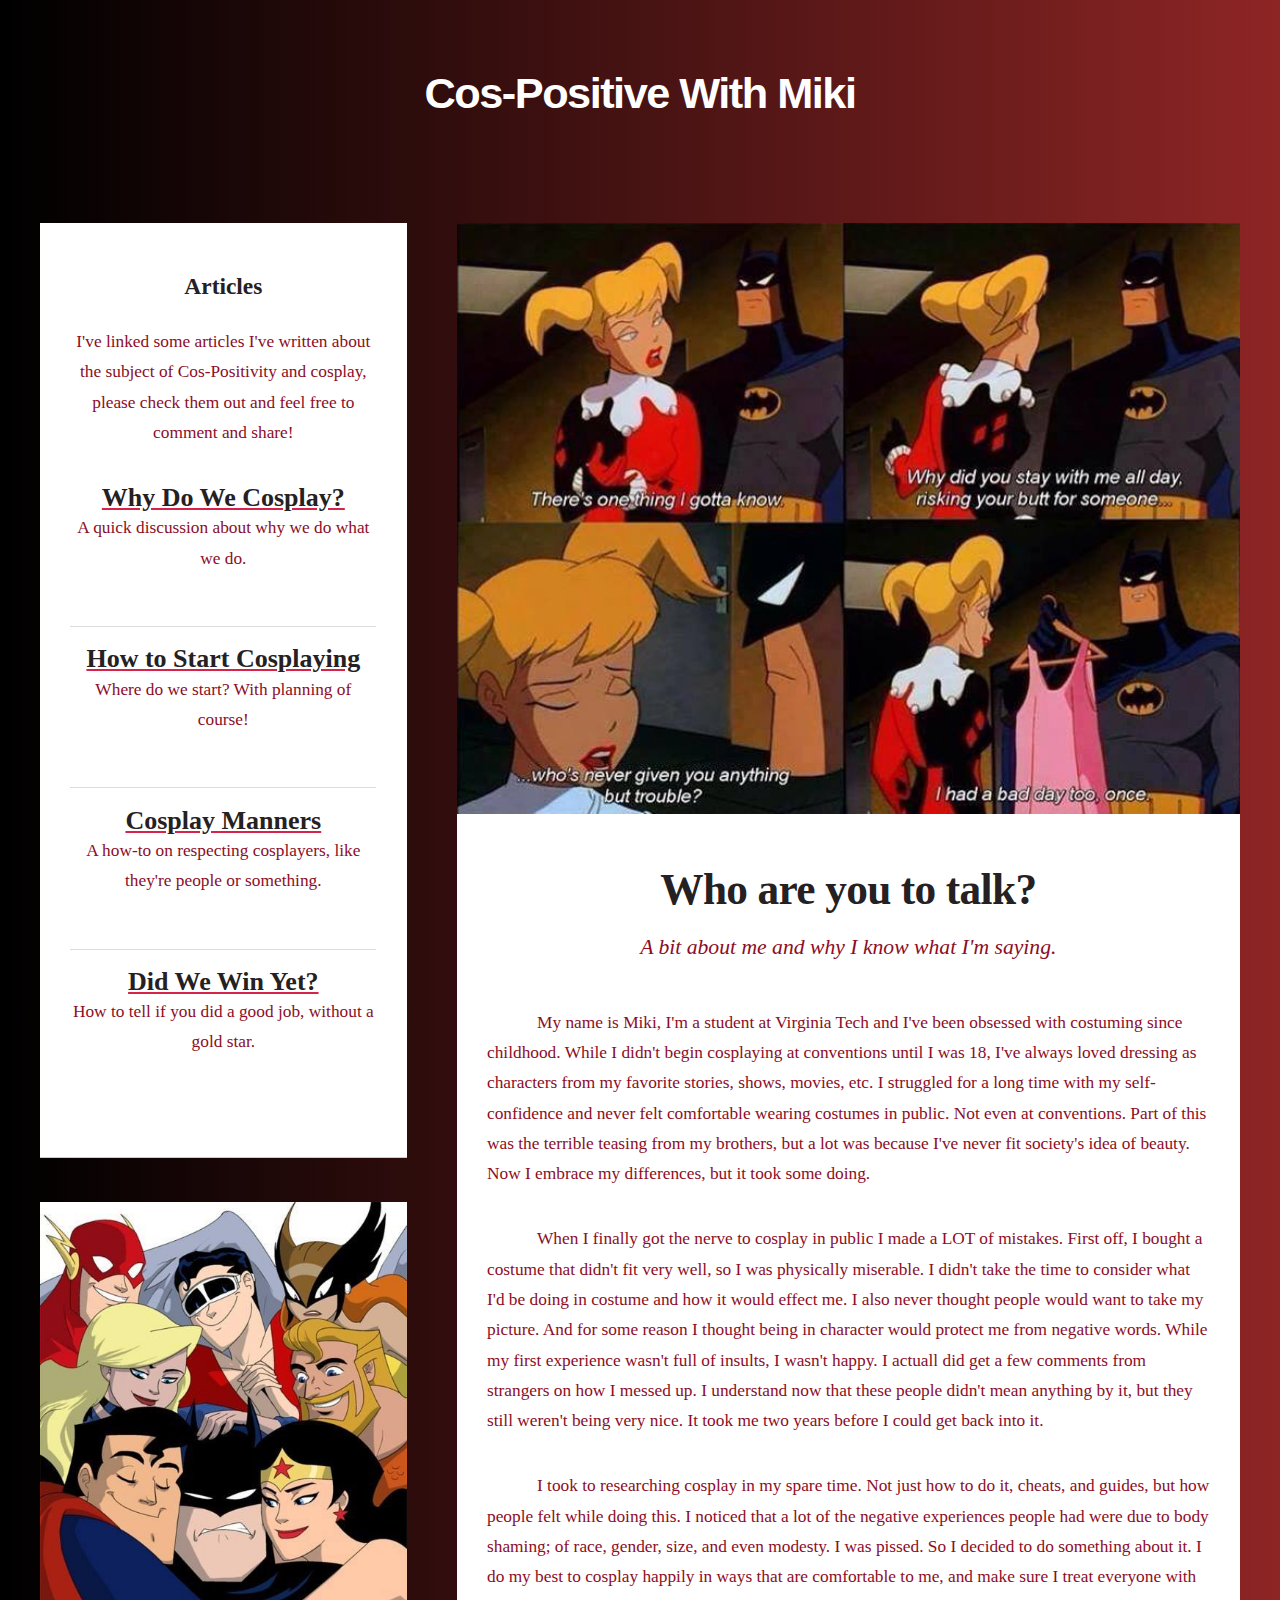
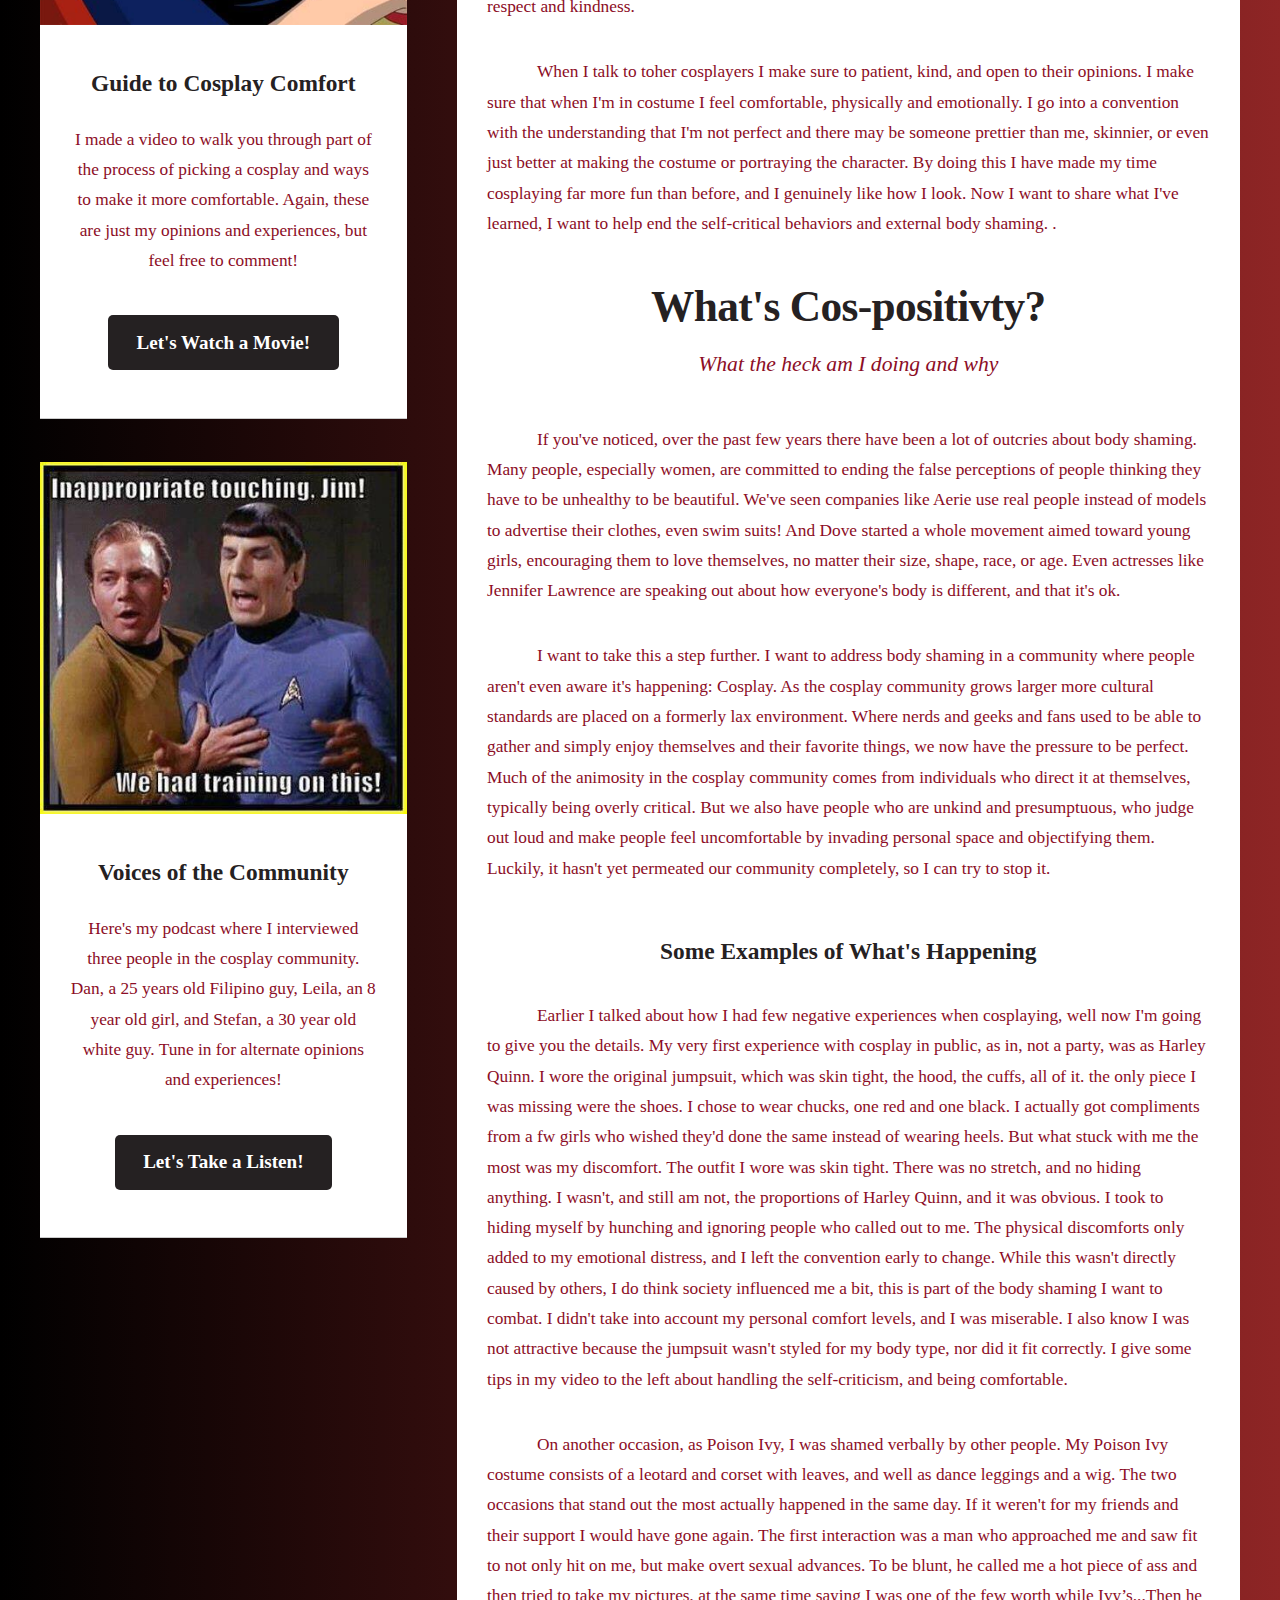
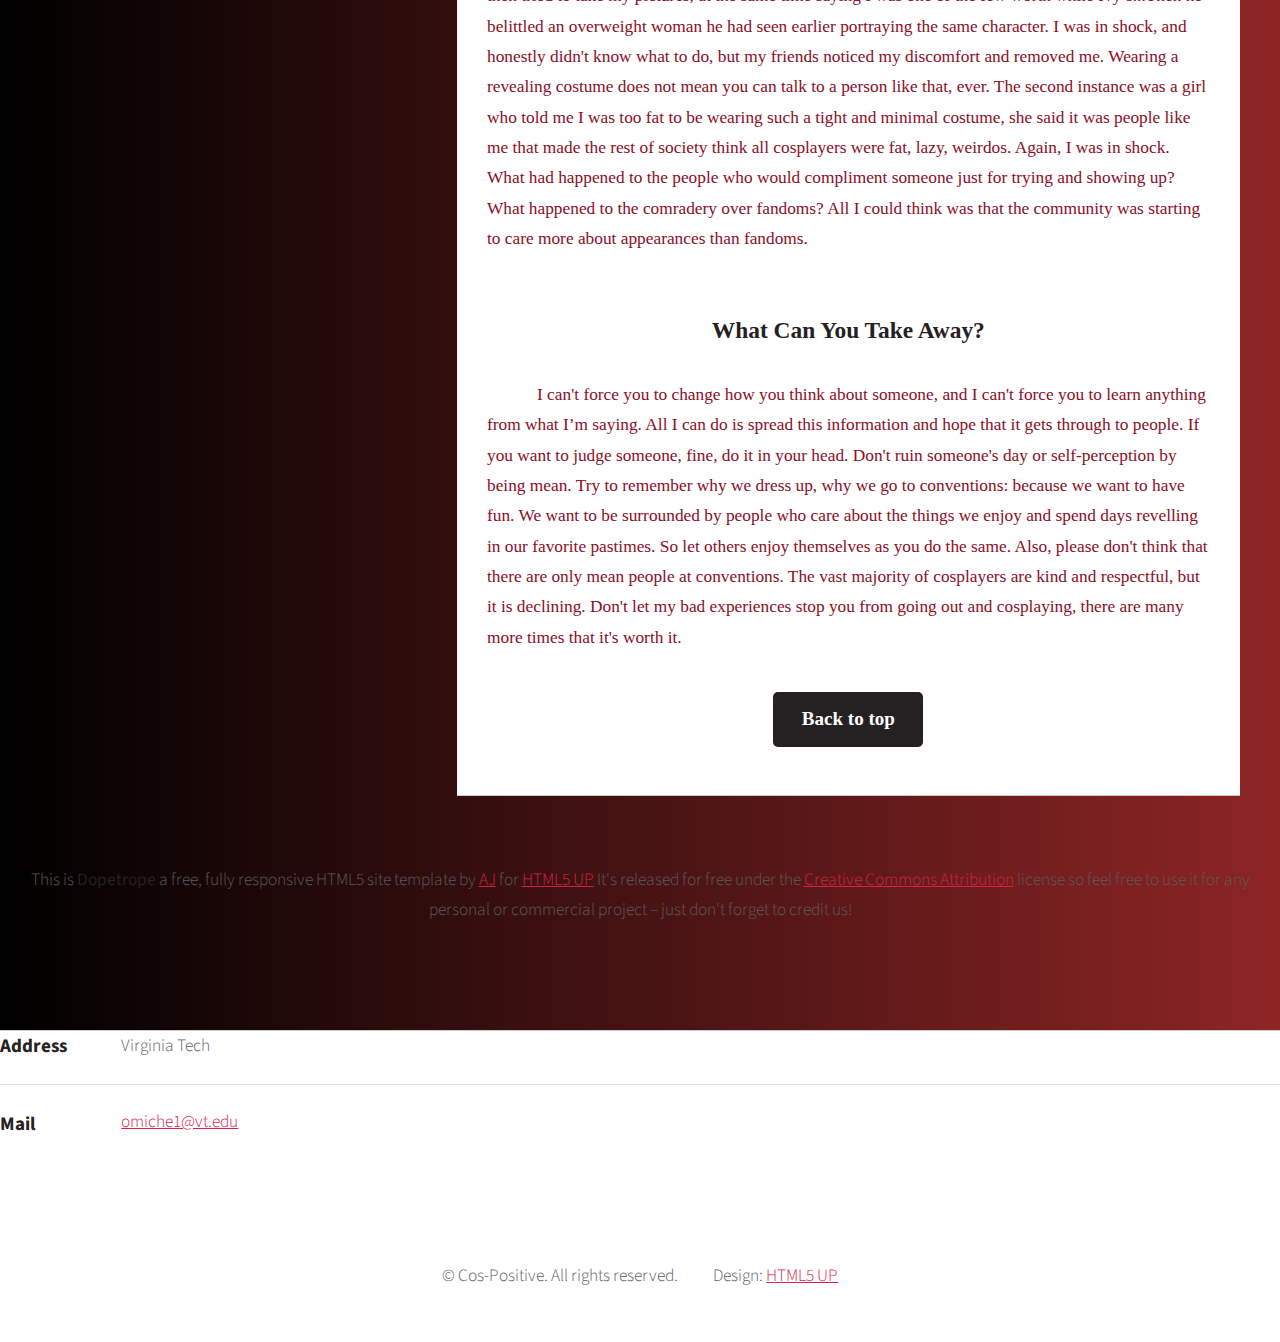
==== commit 2ecbd400: "text editing" ====
--- a/index.html
+++ b/index.html
@@ -57,7 +57,7 @@
 										<header>
 											<h3>Guide to Cosplay Comfort</h3>
 										</header>
-										<p>I made a video to walk you through some of the process of picking a cosplay and making it comfortable. I focused on both physical and emotional comfort, but I fully believe they are inseparable. If you feel physically comfortable it only makes sense that you'll be a bit more emotionally comfortable, and vice versa. Again, these are just my opinions and experiences, but feel free to comment!</p>
+										<p>I made a video to walk you through part of the process of picking a cosplay and ways to make it more comfortable. Again, these are just my opinions and experiences, but feel free to comment!</p>
 										<footer>
 											<a href="https://www.youtube.com/watch?v=R104A-FDfDQ" class="button alt">Let's Watch a Movie!</a>
 										</footer>
@@ -68,7 +68,7 @@
 										<header>
 											<h3>Voices of the Community</h3>
 										</header>
-										<p>I interviewed three people in the cosplay community and recorded it for your listening pleasure! Dan is a 25 year old Filipina guy who prefers precise props and acting as a character, but struggles with his appearance. Leila is an 8 year old girl trying to break into the community, but limited to Halloween and by age. She prefers comfort over exactness and admits that she will laugha t silly costumes, though never to be mean. And Stefan is a 30 year old white man who has long been into conventions and a fan of cosplays. He refraines due to personal comfort and slight stage fright, but firmly preaches respect of personal space for all.</p>
+										<p>Here's my podcast where I interviewed three people in the cosplay community. Dan, a 25 years old Filipino guy, Leila, an 8 year old girl, and Stefan, a 30 year old white guy. Tune in for alternate opinions and experiences!</p>
 										<footer>
 											<a href="https://soundcloud.com/user-103454014" class="button alt">Let's Take a Listen!</a>
 										</footer>
@@ -84,11 +84,11 @@
 											<h2>Who are you to talk?</h2>
 											<p>A bit about me and why I know what I'm saying.</p>
 										</header>
-										<p id="para1">My name is Miki, I'm a student at Virginia Tech, and I've been obsessed with costuming since childhood. While I didn't begin cosplaying at conventions until I was 18, I've always loved dressing as characters from my favorite stories, shows, movies, etc. I struggled for a long time with my confidence, I never felt comfortable wearing costumes in public, even if it was a convention. Part of this was the terrible teasing from my brothers, but a lot was just that I've never fit society's idea of beauty. Now I embrace my differences, but it wasn't always so easy.
+										<p id="para1">My name is Miki, I'm a student at Virginia Tech and I've been obsessed with costuming since childhood. While I didn't begin cosplaying at conventions until I was 18, I've always loved dressing as characters from my favorite stories, shows, movies, etc. I struggled for a long time with my self-confidence and never felt comfortable wearing costumes in public. Not even at conventions. Part of this was the terrible teasing from my brothers, but a lot was because I've never fit society's idea of beauty. Now I embrace my differences, but it took some doing.
 										</p>
-											<p id="para2">When I finally got the nerve to cosplay in public I made a LOT of mistakes. First off, I bought a costume that didn't fit very well, so I was physically miserable. I didn't take the time to consider what I'd be doing in costume, and how it would effect me. I never thought people would want to take my picture, and for some reason I thought being in character would protect me from negative words. While my first experience wasn't full of insults, I wasn't happy, and I did get a few comments on how I messed up. I understand now that these people didn't mean anything by it, but they still weren't being very nice. It took me two years before I could get back into it.   </p>
-											<p id="para3"> I took to researching cosplay in my spare time. Not just how to do it, cheats, and guides, but how people felt while doing this. I didn't find tons of information on this aspect, but what I did find was in blog posts and forums where cosplayers talked about their experiences and feelings. I noticed that a lot of the negative experiences people have were due to body shaming, of race, gender, size, and even modesty. I was pissed. So I decided to make a difference by cosplaying happily in ways that were comfortable to me. </p>
-											<p id="para4"> Now I make sure to talk to other cosplays with patient kindness, compliments, and gentle interest. I make sure that when I'm in costume I feel comfortable, physically and emotionally, and that I go into a convention with the understanding that I'm not perfect, and there may be someone prettier than me, skinnier, or even just better at making the costume or portraying the character. Now I want to share what I've learned, I want to help end the self-critical behaviors and external body shaming. So lend me a hand. </p>
+											<p id="para2">When I finally got the nerve to cosplay in public I made a LOT of mistakes. First off, I bought a costume that didn't fit very well, so I was physically miserable. I didn't take the time to consider what I'd be doing in costume and how it would effect me. I also never thought people would want to take my picture. And for some reason I thought being in character would protect me from negative words. While my first experience wasn't full of insults, I wasn't happy. I actuall did get a few comments from strangers on how I messed up. I understand now that these people didn't mean anything by it, but they still weren't being very nice. It took me two years before I could get back into it.   </p>
+											<p id="para3"> I took to researching cosplay in my spare time. Not just how to do it, cheats, and guides, but how people felt while doing this. I noticed that a lot of the negative experiences people had were due to body shaming; of race, gender, size, and even modesty. I was pissed. So I decided to do something about it. I do my best to cosplay happily in ways that are comfortable to me, and make sure I treat everyone with respect and kindness. </p>
+											<p id="para4"> When I talk to toher cosplayers I make sure to patient, kind, and open to their opinions. I make sure that when I'm in costume I feel comfortable, physically and emotionally. I go into a convention with the understanding that I'm not perfect and there may be someone prettier than me, skinnier, or even just better at making the costume or portraying the character. By doing this I have made my time cosplaying far more fun than before, and I genuinely like how I look. Now I want to share what I've learned, I want to help end the self-critical behaviors and external body shaming. . </p>
 
 											<header>
 												<h2>What's Cos-positivty?</h2>
@@ -96,10 +96,9 @@
 											</header>
 										<p id="para5">
 										If you've noticed, over the past few years there have been a lot of outcries about body shaming. Many people, especially women, are committed to ending the false perceptions of people thinking they have to be unhealthy to be beautiful. We've seen companies like Aerie use real people instead of models to advertise their clothes, even swim suits! And Dove started a whole movement aimed toward young girls, encouraging them to love themselves, no matter their size, shape, race, or age. Even actresses like Jennifer Lawrence are speaking out about how everyone's body is different, and that it's ok.
-
 										</p>
 										<p id="para6">
-											I want to take this a step further; I want to address body shaming in a community where people aren't even aware it's happening: Cosplay. As the cosplay community grows larger more cultural standards are placed on a formerly lax environment. Where nerds and geeks and fans used to be able to gather and simply enjoy themselves and their favorite things, we now have the pressure to be perfect. Much of the animosity in the cosplay community comes from individuals who direct it at themselves, basically being overly critical. But we also have people who are unkind and presumptuous, who judge out loud and make people feel uncomfortable by invading personal space and objectifying people. Luckily, it hasn't yet permeated our community completely, I'm just trying to stop it before it explodes.
+											I want to take this a step further. I want to address body shaming in a community where people aren't even aware it's happening: Cosplay. As the cosplay community grows larger more cultural standards are placed on a formerly lax environment. Where nerds and geeks and fans used to be able to gather and simply enjoy themselves and their favorite things, we now have the pressure to be perfect. Much of the animosity in the cosplay community comes from individuals who direct it at themselves, typically being overly critical. But we also have people who are unkind and presumptuous, who judge out loud and make people feel uncomfortable by invading personal space and objectifying them. Luckily, it hasn't yet permeated our community completely, so I can try to stop it.
 										</p>
 										<section>
 											<header>
@@ -107,16 +106,16 @@
 											</header>
 											<p id="para7">
 												Earlier I talked about how I had few negative experiences when cosplaying, well now I'm going to give you the details.
-											My very first experience with cosplay in public, as in, not a party, was as Harley Quinn. I wore the original jumpsuit, skin tight, and the hood, the cuffs, all of it. the only piece I was missing were the shoes. I chose to wear chucks, converses, one red and one black. I thought this was very clever, and actually compliments from a fw girls who wished they'd done the same instead of heels. But what stuck with me the most was my discomfort. The outfit I wore was skin tight. There was no stretch, and no hiding anything. I wasn't, and still am not, the proportions of Harley Quinn, and it was obvious. I took to hiding myself and hunching, ignoring people who called out to me out of fear. It didn't help matters that the costume didn't breath and the hood was as restricting as the jumpsuit. These physical discomforts only added to my emotional distress, and I left the convention early to change clothes. While this wasn't directly caused by others, I do think society influenced me a bit, this is part of the body shaming I want to combat. I didn't take into account my personal comfort levels, and I was miserable. I also know I was not attractive because the jumpsuit wasn't styled for my body type, nor did it fit correctly. I give some tips in my video to the left about handling the self-criticism, and being comfortable.
+											My very first experience with cosplay in public, as in, not a party, was as Harley Quinn. I wore the original jumpsuit, which was skin tight, the hood, the cuffs, all of it. the only piece I was missing were the shoes. I chose to wear chucks, one red and one black. I actually got compliments from a fw girls who wished they'd done the same instead of wearing heels. But what stuck with me the most was my discomfort. The outfit I wore was skin tight. There was no stretch, and no hiding anything. I wasn't, and still am not, the proportions of Harley Quinn, and it was obvious. I took to hiding myself by hunching and ignoring people who called out to me. The physical discomforts only added to my emotional distress, and I left the convention early to change. While this wasn't directly caused by others, I do think society influenced me a bit, this is part of the body shaming I want to combat. I didn't take into account my personal comfort levels, and I was miserable. I also know I was not attractive because the jumpsuit wasn't styled for my body type, nor did it fit correctly. I give some tips in my video to the left about handling the self-criticism, and being comfortable.
 											</p>
-											<p id="para8"> On another occasion, as Poison Ivy, I was shamed verbally by another person. My Poison Ivy costume consists of a leotard and corset with leaves, and well as dance leggings and a wig. The two occasions that stand out the most to me actually happened in the same day, and if it weren't for my friends and their support I would have gone again. The first interaction was, unfortunately, typical for conventions. Because I was wearing a rather bare costume a man approached me and saw fit to not only hit on me, but make overt sexual advances, to put it nicely. To be blunt, he called me a hot piece of ass and then tried to take my pictures while saying I was one of the few worth while Ivy’s...Then he belittled an overweight woman he had seen earlier portraying the same character. I was in shock, and honestly didn't know what to do, but my friends noticed my discomfort and removed me. Wearing a revealing costume does not mean you can talk to a person like that, ever. The second instance was a girl who told me I was too fat to be wearing such tight and minimal costume, she said it was people like me that made the rest of society think all cosplayers were fat, lazy, weirdos. Again, I was in shock. What had happened to the people who would compliment someone just for trying and showing up? What happened to the comradery over fandoms? All I could think was that the community was starting to care more about appearances than fandoms.
+											<p id="para8"> On another occasion, as Poison Ivy, I was shamed verbally by other people. My Poison Ivy costume consists of a leotard and corset with leaves, and well as dance leggings and a wig. The two occasions that stand out the most actually happened in the same day. If it weren't for my friends and their support I would have gone again. The first interaction was a man who approached me and saw fit to not only hit on me, but make overt sexual advances. To be blunt, he called me a hot piece of ass and then tried to take my pictures, at the same time saying I was one of the few worth while Ivy’s...Then he belittled an overweight woman he had seen earlier portraying the same character. I was in shock, and honestly didn't know what to do, but my friends noticed my discomfort and removed me. Wearing a revealing costume does not mean you can talk to a person like that, ever. The second instance was a girl who told me I was too fat to be wearing such a tight and minimal costume, she said it was people like me that made the rest of society think all cosplayers were fat, lazy, weirdos. Again, I was in shock. What had happened to the people who would compliment someone just for trying and showing up? What happened to the comradery over fandoms? All I could think was that the community was starting to care more about appearances than fandoms.
 										</section>
 										<section>
 											<header>
 												<h3>What Can You Take Away?</h3>
 											</header>
 											<p id="para9">
-												I can't force you to change how you think about someone, and I can't force you to learn anything from what I’m saying. All I can do is spread this information and hope that it gets through to people. If you want to judge someone, fine, do it in your head. Don't ruin someone's day or self-perception by being mean. Try to remember why we dress up, why we go to conventions: because we want to have fun. We want to be surrounded by people who care about the things we enjoy and spend days revelling in our favorite pastimes. So go let others enjoy themselves as you do the same. Also, please don't think that there are only mean people at conventions. The vast majority of cosplayers are kind and respectful, but it is declining. And please don't let my bad experiences stop you from going out and cosplaying, there are many more times that it's worth it.
+												I can't force you to change how you think about someone, and I can't force you to learn anything from what I’m saying. All I can do is spread this information and hope that it gets through to people. If you want to judge someone, fine, do it in your head. Don't ruin someone's day or self-perception by being mean. Try to remember why we dress up, why we go to conventions: because we want to have fun. We want to be surrounded by people who care about the things we enjoy and spend days revelling in our favorite pastimes. So let others enjoy themselves as you do the same. Also, please don't think that there are only mean people at conventions. The vast majority of cosplayers are kind and respectful, but it is declining. Don't let my bad experiences stop you from going out and cosplaying, there are many more times that it's worth it.
 											</p>
 											<footer>
 												<a href="#" class="button alt">Back to top</a>
--- a/assets/css/main.css
+++ b/assets/css/main.css
@@ -1900,6 +1900,7 @@
 
 			#header-wrapper {
 				padding: 4.5em 0 4em 0;
+				background-image: -webkit-linear-gradient(left, black, #8e2525);
 			}
 
 			#main-wrapper {
@@ -2329,7 +2330,7 @@
 				-ms-transition: -ms-transform 0.5s ease;
 				transition: transform 0.5s ease;
 				padding-bottom: 1px;
-				background-image: -webkit-linear-gradient(left, black, #8e2525)
+				background-image: -webkit-linear-gradient(left, black, #8e2525);
 			}
 
 			#titleBar {
@@ -2482,7 +2483,7 @@
 
 			#header-wrapper {
 				padding: 2em 0;
-				background-image: -webkit-linear-gradient(left, black, #8e2525)
+				background-image: -webkit-linear-gradient(left, black, #8e2525);
 			}
 
 			#footer-wrapper {
